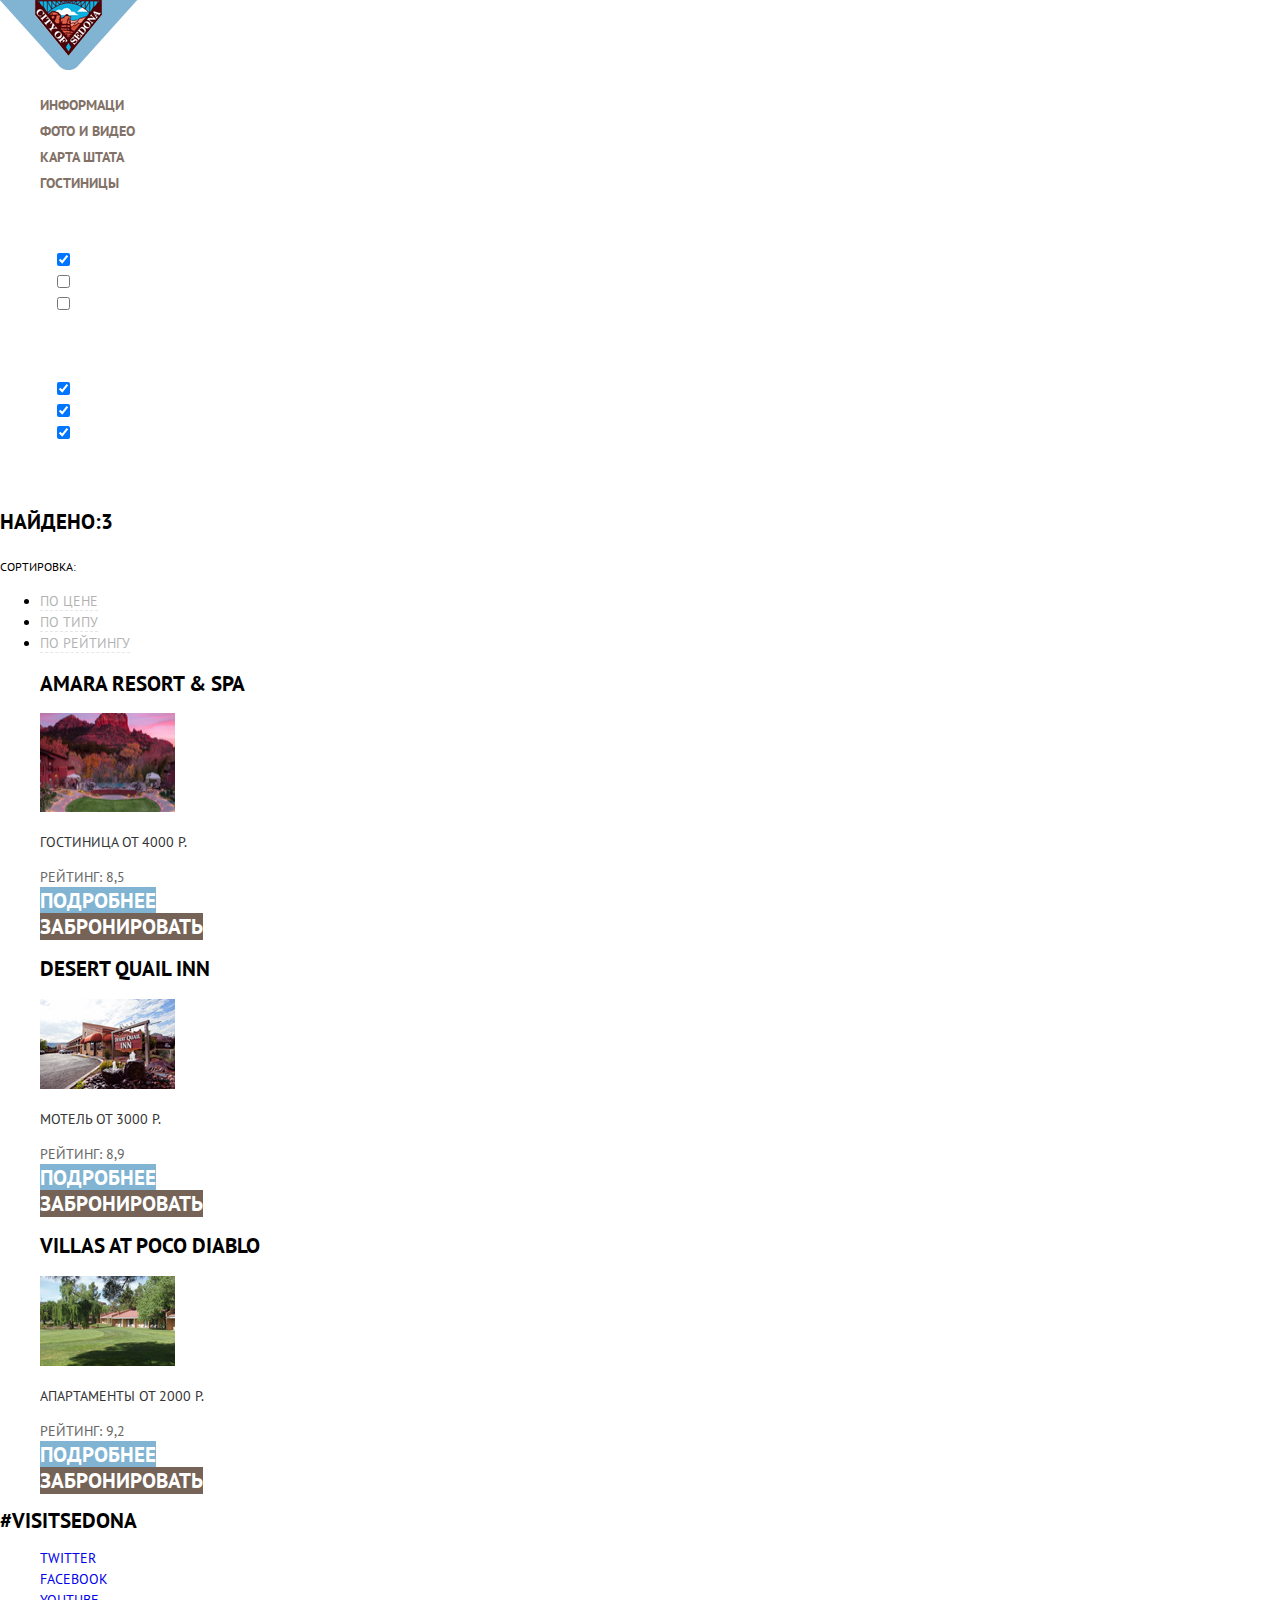
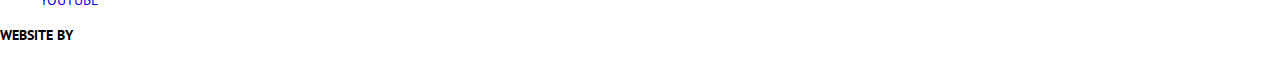
==== catalog.html @ 73aced0e "повторная проверка" ====
<!DOCTYPE html>
<html lang="ru">
  <head>
    <meta charset="utf-8">
    <title>HTML Academy: Седона</title>
    <link href="https://fonts.googleapis.com/css?family=PT+Sans:400,700&amp;subset=cyrillic" rel="stylesheet">
    <link rel="stylesheet" type="text/css" href="normalize.css">
    <link href="css/style.css" rel="stylesheet">
  </head>
  <body class="inner-page">
    <header>
      <nav class="main-navigation">
        <a class="main-header-logo" href="index.html">
        <img src="img/main-header138x70.png" width="138" height="70" alt="Логотип Седона">   
        </a>  
        <ul class="site-navigation">
          <li class="site-navigation-current"><a href="#">Информаци</a></li>
          <li><a href="#">Фото и видео</a></li>
          <li><a href="#">Карта штата</a></li>
          <li><a href="#">Гостиницы</a></li>
        </ul>
      </nav>
    </header>
    <main>
      <section class="filters">
        <h2 class="visually-hidden">Фильтр жилья</h2>
        <form class="filter" method="get" action="https://echo.htmlacademy.ru">
          <fieldset class="infrastructure">
            <legend>
              Инфаструктура:
            </legend>
            <ul class="infrastructure-filter">
              <li>
                <input class="infrastructure-item" type="checkbox" name="pool" id="poolid" checked>
                <label class="infrastructure-description" for="poolid">
                Бассейн
                </label>
              </li>
              <li>
                <input class="infrastructure-item" type="checkbox" name="parking-place" id="parking-placeid">
                <label class="infrastructure-description" for="parking-placeid">
                Парковка
                </label>
              </li>
              <li>
                <input class="infrastructure-item" type="checkbox" name="wi-fi" id="wi-fiid" >
                <label class="infrastructure-description" for="wi-fiid">
                Wi-Fi
                </label>
              </li>
            </ul>
          </fieldset>
          <fieldset class="type-of-housing">
            <legend>
              Тип Жилья:
            </legend>
            <ul class="housing-filter">
              <li>
                <input class="type-of-housing-item" type="checkbox" name="hotel" id="hotelid" checked>
                <label class="type-of-housing-description" for="hotelid">
                Гостиница
                </label>  
              </li>
              <li> 
                <input class="type-of-housing-item" type="checkbox" name="motel" id="motelid" checked>
                <label class="type-of-housing-description" for="motelid">
                Мотель
                </label>  
              </li>
              <li> 
                <input class="type-of-housing-item" type="checkbox" name="apartments" id="apartmentsid" checked>
                <label class="type-of-housing-description" for="apartmentsid">
                Апартаменты
                </label>  
              </li>
            </ul>
          </fieldset>
          <button class="result" type="submit">
          Показать
          </button>
        </form>
      </section>
      <p class="done">Найдено:3</p>
      <div id="catalog-sorter" class="sort">
        <span class="sorter">Сортировка:</span>
        <ul class="sorting">
          <li class="sort-item">
            <a href="#">По цене</a>
          </li>
          <li class="sort-item">
            <a href="#">По типу</a>
          </li>
          <li class="sort-item">
            <a href="#">По рейтингу</a>
          </li>
        </ul>
        <span class="visually-hidden"> стрелочка вниз</span>
        <span class="visually-hidden"> стрелочка вверх </span>
      </div>
      <section>
        <h2 class="visually-hidden">Жильё</h2>
        <ul class="catalog-list">
          <li class="catalog-item">
            <h3>
              <a href="catalog-item.html">Amara resort & spa</a>
            </h3>
            <p>
              <a href="catalog-item.html">
              <img src="img/amara135x90.jpg" width="135" height="99" alt="Amara resort & spa">
              </a>
            </p>
            <p>
              <span class="item-description">Гостиница</span> 
              <span class="item-description">от 4000 р.</span>
            </p>
            <span class="visually-hidden">
            4 звезды
            </span>
            <span class="rating">
            Рейтинг: 8,5
            </span>
            <div class="more-information"><a class="button" href="#">Подробнее</a></div>
            <div class="rent-button"><a class="rent" href="#">Забронировать</a></div>
          </li>
          <li class="catalog-item">
            <h3>
              <a href="catalog-item.html">Desert quail inn</a>
            </h3>
            <p>
              <a href="catalog-item.html">
              <img src="img/desert135x90.jpg" width="135" height="90" alt="Desert quail inn">
              </a>
            </p>
            <p>
              <span class="item-description">Мотель</span> 
              <span class="item-description">от 3000 р.</span>
            </p>
            <span class="visually-hidden">
            3 звезды
            </span>
            <span class="rating">
            Рейтинг: 8,9
            </span>
            <div class="more-information"><a class="button" href="#">Подробнее</a></div>
            <div class="rent-button"><a class="rent" href="#">Забронировать</a></div>
          </li>
          <li class="catalog-item">
            <h3>
              <a href="catalog-item.html">Villas at poco diablo</a>
            </h3>
            <p>
              <a href="catalog-item.html">
              <img src="img/villas135x90.jpg" width="135" height="90" alt="Villas at poco diablo">
              </a>
            </p>
            <p>
              <span class="item-description">Апартаменты</span> 
              <span class="item-description">от 2000 р.</span>
            </p>
            <span class="visually-hidden">
            2 звезды
            </span>
            <span class="rating">
            Рейтинг: 9,2
            </span>
            <div class="more-information"><a class="button" href="#">Подробнее</a></div>
            <div class="rent-button"><a class="rent" href="#">Забронировать</a></div>
          </li>
        </ul>
      </section>
    </main>
    <footer class="main-footer">
      <span>#VISITSEDONA</span>
      <div>
        <ul class="social-button-list">
          <li><a class="social-button" href="#">
            twitter
            </a>
          </li>
          <li><a class="social-button" href="#">
            facebook
            </a>
          </li>
          <li><a class="social-button" href="#">
            youtube
            </a>
          </li>
        </ul>
      </div>
      <p class="footer-copyright">
        <b>Website by</b> 
        <a class="button" href="https://htmlacademy.ru">HTML Academy</a>
      </p>
    </footer>
  </body>
</html>
---- css/style.css ----
/*общие стили*/
 body{
     margin: 0;
     padding: 0;
     font-family: "PT Sans", Arial, sans-serif;
     font-size: 14px;
     line-height: 21px;
     font-weight: 500;
     color: #000000;
     text-transform: uppercase;
     background-color: #ffffff;
}
 a {
     text-decoration: none;
}
 @font-face {
     font-family: "PTSansRegular";
     src: url("../fonts/PTSansRegular/PTSansRegular.eot");
     src: url("../fonts/PTSansRegular/PTSansRegular.eot?#iefix")format("embedded-opentype"), url("../fonts/PTSansRegular/PTSansRegular.woff") format("woff"), url("../fonts/PTSansRegular/PTSansRegular.ttf") format("truetype");
     font-style: normal;
     font-weight: normal;
}
 @font-face {
     font-family: "PTSansItalic";
     src: url("../fonts/PTSansItalic/PTSansItalic.eot");
     src: url("../fonts/PTSansItalic/PTSansItalic.eot?#iefix")format("embedded-opentype"), url("../fonts/PTSansItalic/PTSansItalic.woff") format("woff"), url("../fonts/PTSansItalic/PTSansItalic.ttf") format("truetype");
     font-style: normal;
     font-weight: normal;
}
 @font-face {
     font-family: "PTSansBold";
     src: url("../fonts/PTSansBold/PTSansBold.eot");
     src: url("../fonts/PTSansBold/PTSansBold.eot?#iefix")format("embedded-opentype"), url("../fonts/PTSansBold/PTSansBold.woff") format("woff"), url("../fonts/PTSansBold/PTSansBold.ttf") format("truetype");
     font-style: normal;
     font-weight: normal;
}
 .visually-hidden {
     position: absolute;
     clip: rect(0 0 0 0);
     width: 1px;
     height: 1px;
     margin: -1px;
}
/*навигация на главной странице*/
 .main-navigation{
     color: #000000;
     background-color: #ffffff;
     line-height: 26px;
     font-weight: 700;
}
 .site-navigation{
     list-style: none;
}
 .site-navigation a:link{
     color: #827167;
}
 .site-navigation a{
     color: #000000;
}
 .site-navigation a:hover{
     color: #81b3d2;
}
 .site-navigation a:active{
     color: #000000;
     opacity: 0.3;
}
/*картинка на главноей странице после заголовка*/
 header{
     background-image: url(../img/header1200x568.jpg);
     background-size: 100%;
}
/*Спиксок преимуществ*/
 .sedona-features, .features-list{
     list-style: none;
     text-align: center;
}
 .sedona-description{
     font-weight: 700;
     text-align: center;
     font-size: 21px;
     line-height: 26px;
}
 .table-name{
     font-size: 14px;
     line-height: 26px;
     color: #333333;
     text-align: center;
}
 .first-features, .second-features{
     background-color: #81b3d2;
     color: #ffffff;
}
 .first-features span, .second-features span{
     color: #fff;
}
 .sedona-features h3{
     font-size: 21px;
     line-height: 21px;
}
 .features-list{
     background-color: #ffffff;
}
 .features-item p{
     color: #333333;
     font-size: 14px;
     font-weight: 21px;
}
 .features-item h3{
     color: #000000;
     font-size: 21px;
}
 .features{
     background-color: #eeeeee;
}
 .features p, span{
     color: #333333;
}
/*карта*/
 .map-title{
     font-size: 30px;
     line-height: 36px;
     text-align: center;
}
 .map-description{
     line-height: 24px;
     font-size: 14px;
     color: #333333;
     text-align: center;
}
/*футер*/
 .main-footer span{
     font-size: 21px;
     line-height: 26px;
     font-weight: 700;
     text-align: left;
     color: #000000;
}
 .footer-copyright p{
     line-height: 26px;
     font-weight: 400;
}
/*форма*/
 .searching-form input{
     font: inherit;
     background-color: #f2f2f2;
     border: 0px;
     line-height: 26px;
     font-size: 14px;
     font-weight: bold;
}
 .searching-form label{
     line-height: 26px;
     font-size: 14px;
     font-weight: bold;
}
 .search-hotel{
     font-size:21px;
     line-height: 26px;
     font-weight: bold;
     color: #ffffff;
     text-align: center;
     background-color: #766357;
     border:0px;
     width: 568px;
     height: 86px;
     padding-bottom:33px;
     text-transform: uppercase;
}
 .form-frame {
     border: 0;
     width: 566px;
     height: 481px;
     background-color: #ffffff;
     padding:0;
}
 .form-submit{
     width: 458px;
     height:58px;
     background-color: #81b3d2;
     border: 0px;
     font-size: 21px;
     font-weight: bold;
     color:#ffffff;
     text-transform: uppercase;
}
 .comming{
     background-color: #093b5b;
}
 .number-of-adult{
     background-color: #5b095a;
}
 .number-of-children{
     background-color: #81b3d2;
}
/*страница каталога*/
 .inner-page {
     color: #000000;
     background-color: #ffffff;
     font-size: 14px;
     line-height: 21px;
}
 .filter fieldset {
     border: none;
}
 .infrastructure-filter{
     list-style: none;
}
 .housing-filter{
     list-style: none;
}
 .filter legend {
     color: #ffffff;
     font-size: 16px;
     line-height: 21px;
     font-weight: bold;
}
 .filters{
     background-color: #4077a0;
     background: url(../img/background1200x217.jpg) no-repeat;
     background-size: 100%;
}
 .infrastructure-description, .type-of-housing-description{
     color: #ffffff;
     line-height: 21px;
}
 .button{
     color: #ffffff;
}
 .result{
     background-color: transparent;
     border: 1px solid #ffffff;
     color: #ffffff;
}
 .result:hover{
     background-color: #ffffff;
     color:#000000;
     border: 1px solid #ffffff;
}
/*результат*/
 .done {
     font-size: 21px;
     line-height: 26px;
     font-weight: 700;
     color: #000000;
}
 .sorter{
     font-size: 12px;
     line-height: 18px;
     color: #000000;
}
 .sorting .sort-item a{
     color: #000000;
     opacity: 0.3;
     border-bottom: 1px dashed rgba(0,0,0,0.3);
}
 .sorting .sort-item a:hover{
     color: #81b3d2;
     border-bottom: 1px dashed #81b3d2;
}
 .sorting .sort-item a:active{
     color: #000000;
     border-bottom:0;
}
/*каталог*/
 .catalog-item a{
     font-size: 21px;
     line-height: 26px;
     font-weight: 700;
     color: #000000;
}
 .catalog-item a:hover{
     color: #81b3d2;
}
 .catalog-item a:active{
     color: rgba(0,0,0,0.3);
}
 .catalog-list{
     list-style: none;
}
 .item-description{
     color: #333333;
     font-style: 14px;
     line-height: 21px;
}
 .rating {
     color: #666666;
     font-size: 14px;
     line-height: 21px;
     font-weight: 400;
}
/*подробнее*/
 .catalog-list .button{
     color: #ffffff;
     background-color: #81b3d2;
}
 .catalog-list .button:hover{
     color: #ffffff;
     background-color: #669ec0;
}
 .catalog-list .button:active{
     color: rgba(255,255,255,0.3);
     background-color:#5496bd;
     opacity: 0.3;
}
/*забронировать*/
 .catalog-list .rent{
     color: #ffffff;
     background-color: #766357;
}
 .catalog-list .rent:hover{
     color: #ffffff;
     background-color: #604e43;
}
 .catalog-list .rent:active{
     color: rgba(255,255,255,0.3);
     background-color: #503e33;
}
 .social-button-list{
     list-style: none;
}
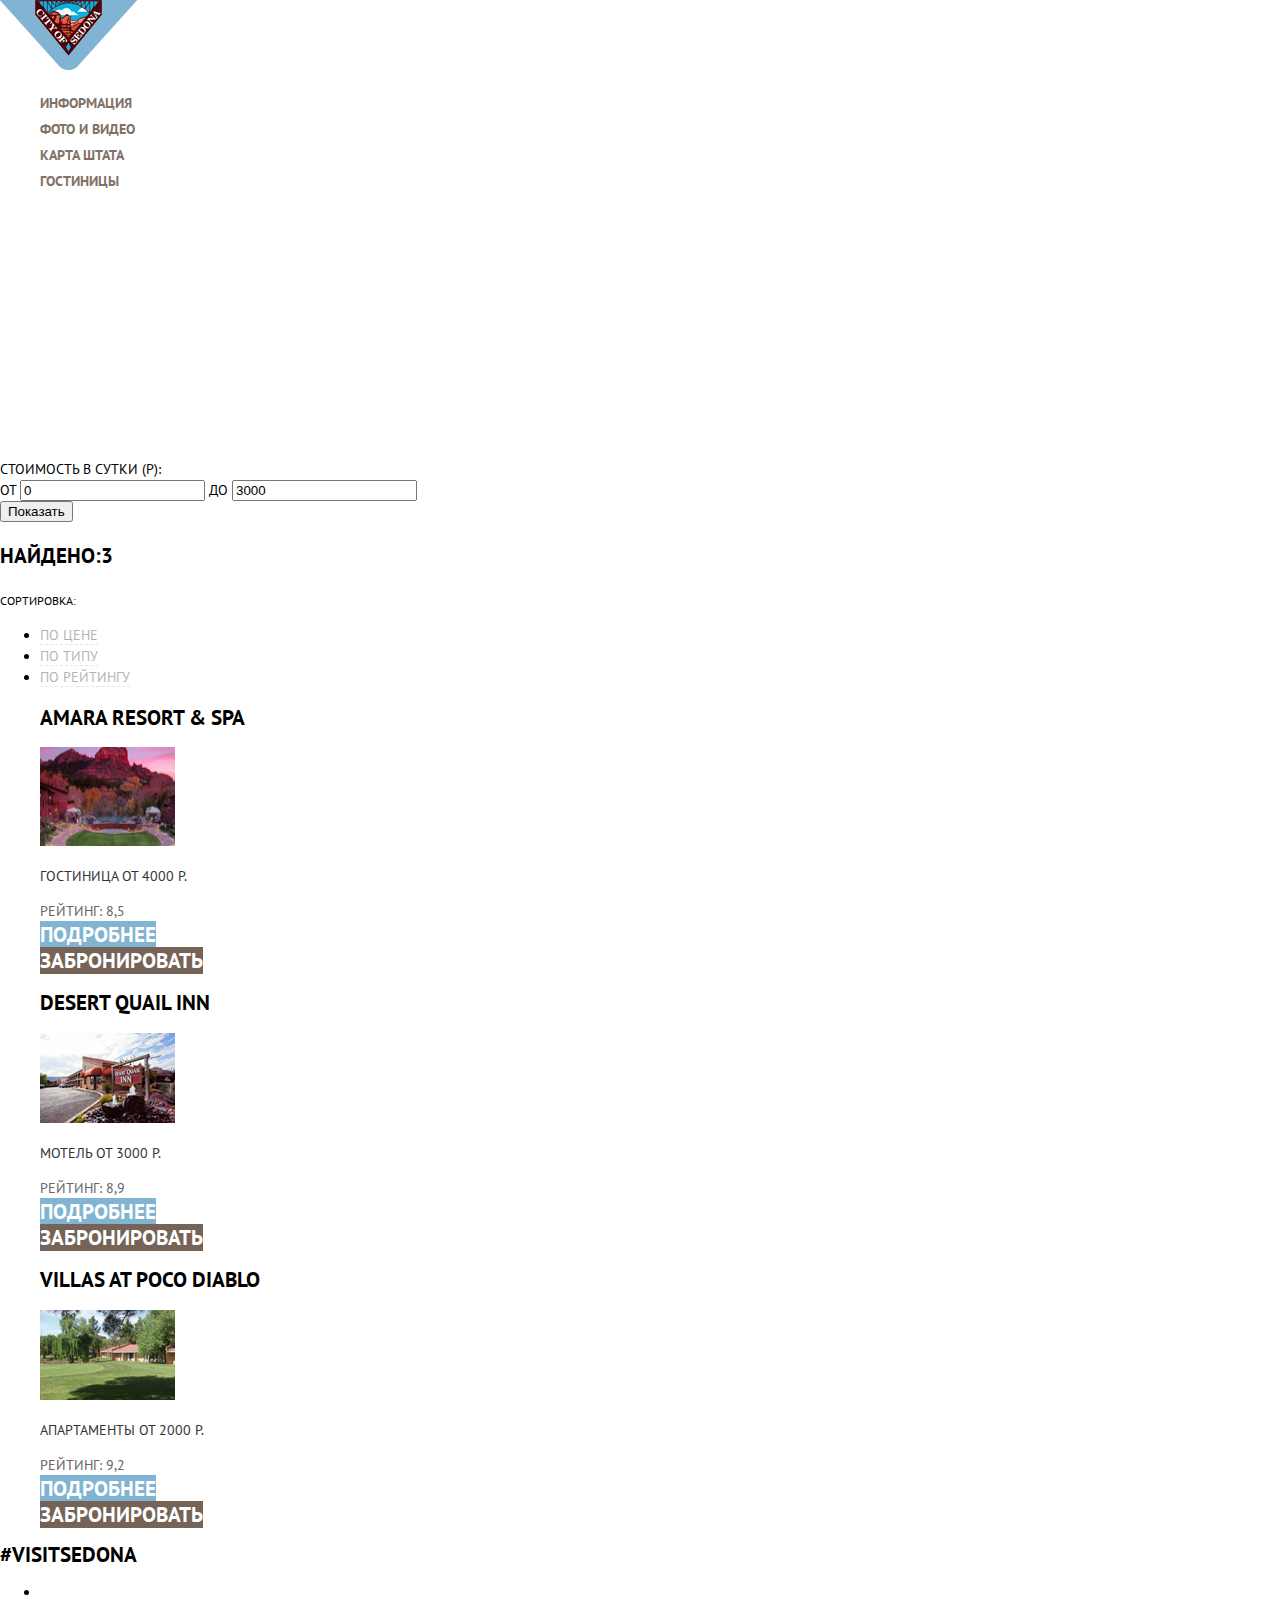
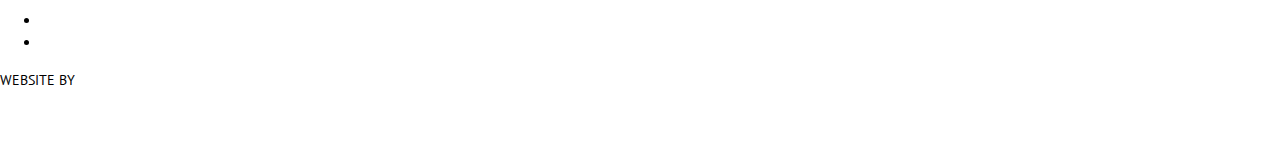
==== commit f2735980: "Стилизация главной страницы ( без формы, отступы исправлю позже)" ====
--- a/catalog.html
+++ b/catalog.html
@@ -9,79 +9,97 @@
   </head>
   <body class="inner-page">
     <header>
-      <nav class="main-navigation">
-        <a class="main-header-logo" href="index.html">
-        <img src="img/main-header138x70.png" width="138" height="70" alt="Логотип Седона">   
-        </a>  
+      <div class="main-navigation-wrapper">
+      <a class="main-logo" href="index.html">
+        <img src="img/main-header138x70.png" width="138" height="70" alt="Логотип Седона">
+        </a>
+      <nav class="main-navigation">  
         <ul class="site-navigation">
-          <li class="site-navigation-current"><a href="#">Информаци</a></li>
-          <li><a href="#">Фото и видео</a></li>
-          <li><a href="#">Карта штата</a></li>
-          <li><a href="#">Гостиницы</a></li>
+          <li class="item-info"><a href="#">Информация</a></li>
+          <li class="item-photo"><a href="#">Фото и видео</a></li>
+          <li class="item-map"><a href="#">Карта штата</a></li>
+          <li class="item-hotel"><a href="catalog.html">Гостиницы</a></li>
         </ul>
       </nav>
+      </div>
     </header>
     <main>
       <section class="filters">
         <h2 class="visually-hidden">Фильтр жилья</h2>
-        <form class="filter" method="get" action="https://echo.htmlacademy.ru">
+        <form class="filter" method="get" action="https://echo.htmlacademy.ru">  <div class="infrastructure-section">
           <fieldset class="infrastructure">
             <legend>
               Инфаструктура:
             </legend>
             <ul class="infrastructure-filter">
               <li>
-                <input class="infrastructure-item" type="checkbox" name="pool" id="poolid" checked>
+                <input class="visually-hidden " type="checkbox" name="pool" id="poolid" checked>
                 <label class="infrastructure-description" for="poolid">
                 Бассейн
                 </label>
               </li>
               <li>
-                <input class="infrastructure-item" type="checkbox" name="parking-place" id="parking-placeid">
+                <input class="visually-hidden " type="checkbox" name="parking-place" id="parking-placeid">
                 <label class="infrastructure-description" for="parking-placeid">
                 Парковка
                 </label>
               </li>
               <li>
-                <input class="infrastructure-item" type="checkbox" name="wi-fi" id="wi-fiid" >
+                <input class="visually-hidden " type="checkbox" name="wi-fi" id="wi-fiid" >
                 <label class="infrastructure-description" for="wi-fiid">
                 Wi-Fi
                 </label>
               </li>
             </ul>
           </fieldset>
+          </div>
+          <div class="house-filter">
           <fieldset class="type-of-housing">
             <legend>
               Тип Жилья:
             </legend>
             <ul class="housing-filter">
               <li>
-                <input class="type-of-housing-item" type="checkbox" name="hotel" id="hotelid" checked>
+                <input class="visually-hidden" type="checkbox" name="hotel" id="hotelid" checked>
                 <label class="type-of-housing-description" for="hotelid">
                 Гостиница
                 </label>  
               </li>
               <li> 
-                <input class="type-of-housing-item" type="checkbox" name="motel" id="motelid" checked>
+                <input class="visually-hidden" type="checkbox" name="motel" id="motelid" checked>
                 <label class="type-of-housing-description" for="motelid">
                 Мотель
                 </label>  
               </li>
               <li> 
-                <input class="type-of-housing-item" type="checkbox" name="apartments" id="apartmentsid" checked>
+                <input class="visually-hidden" type="checkbox" name="apartments" id="apartmentsid" checked>
                 <label class="type-of-housing-description" for="apartmentsid">
                 Апартаменты
                 </label>  
               </li>
             </ul>
           </fieldset>
-          <button class="result" type="submit">
-          Показать
-          </button>
+          </div>
+          <div class="filter-range">
+      <div class="filter-range-title">Стоимость в сутки (р):</div>
+      <div class="price-controls">
+        <label class="min-price">от <input type="text" name="min-price" value="0"></label>
+        <label class="max-price">до <input type="text" name="max-price" value="3000"></label>
+      </div>
+      <div class="range-controls">
+        <div class="scale">
+          <div class="bar"></div>
+        </div>
+        <div class="range-toggle range-toggle-min"></div>
+        <div class="range-toggle range-toggle-max"></div>
+      </div>
+      <button class="btn-transparent" type="submit">Показать</button>
+    </div>
         </form>
       </section>
+      <div class="sort-list">
       <p class="done">Найдено:3</p>
-      <div id="catalog-sorter" class="sort">
+      
         <span class="sorter">Сортировка:</span>
         <ul class="sorting">
           <li class="sort-item">
@@ -119,8 +137,10 @@
             <span class="rating">
             Рейтинг: 8,5
             </span>
-            <div class="more-information"><a class="button" href="#">Подробнее</a></div>
-            <div class="rent-button"><a class="rent" href="#">Забронировать</a></div>
+            <div class="more-information">
+              <a class="button" href="#">Подробнее</a></div>
+            <div class="rent-button">
+              <a class="rent" href="#">Забронировать</a></div>
           </li>
           <li class="catalog-item">
             <h3>
@@ -170,27 +190,45 @@
       </section>
     </main>
     <footer class="main-footer">
+       <div class="container-footer">
+      <div class="visit-span">
       <span>#VISITSEDONA</span>
-      <div>
-        <ul class="social-button-list">
+      </div>
+       
+      <div class="social-wrapper">
+       <div class="social-block">
+        <ul class="social">
+          <li><a class="social-button " href="#">
+            <span class="visually-hidden">twitter</span>
+            <svg xmlns="http://www.w3.org/2000/svg" xmlns:xlink="http://www.w3.org/1999/xlink" width="17" height="15" viewBox="0 0 17 15">
+              <path fill="#FFF" d="M10.95.144c1.685-.496 2.984.27 3.577 1.179.673-.231 1.331-.481 2.011-.708a2.345 2.345 0 0 1-.857 1.768c.685.17 1.304-.491 1.304-.491-.169 1-1.006 1.788-1.563 2.024-.231 6.75-3.175 11.217-10.077 11.082h-.446c-.41 0-4.164-.46-4.898-1.887 2.271.196 3.893-.422 4.693-1.177-.96-.3-2.679-.477-2.979-2.95.349.106.564.228 1.19.119C1.705 8.247.374 7.53.448 5.33c.285.328 1.067.536 1.34.472C1.085 5.561-.182 2.442.894.85c1.818 1.854 3.735 3.606 7.152 3.773C8.254 2.33 9.183.793 10.95.144z"/></svg>
+
+            </a>
+          </li>
           <li><a class="social-button" href="#">
-            twitter
+            <span class="visually-hidden">facebook</span>
+            <svg xmlns="http://www.w3.org/2000/svg" width="12" height="22" viewBox="0 0 12 22"><path fill="#FFF" d="M12 4V0H8a4 4 0 0 0-4 4v4H0v4h4v10h4V12h4V8H8V4h4z"/></svg>
             </a>
           </li>
           <li><a class="social-button" href="#">
-            facebook
+            <span class="visually-hidden">youtube</span>
+            <svg xmlns="http://www.w3.org/2000/svg" xmlns:xlink="http://www.w3.org/1999/xlink" width="20" height="16" viewBox="0 0 20 16"><path fill="#FFF" d="M17 0H3C1.35 0 0 1.35 0 3v10c0 1.65 1.35 3 3 3h14c1.65 0 3-1.35 3-3V3c0-1.65-1.35-3-3-3zM6.027 11.998V4.002L15.014 8l-8.987 3.998z"/></svg>
+
             </a>
           </li>
-          <li><a class="social-button" href="#">
-            youtube
-            </a>
-          </li>
-        </ul>
-      </div>
-      <p class="footer-copyright">
-        <b>Website by</b> 
-        <a class="button" href="https://htmlacademy.ru">HTML Academy</a>
-      </p>
+        </ul>
+      </div>
+     </div>
+
+
+      <div class="footer-copyright">
+        <p>Website by</p>
+        <a class="button" href="https://htmlacademy.ru">
+        <span class="visually-hidden">HTML Academy</span>
+      </a>
+
+      </div>
+    </div>
     </footer>
   </body>
 </html>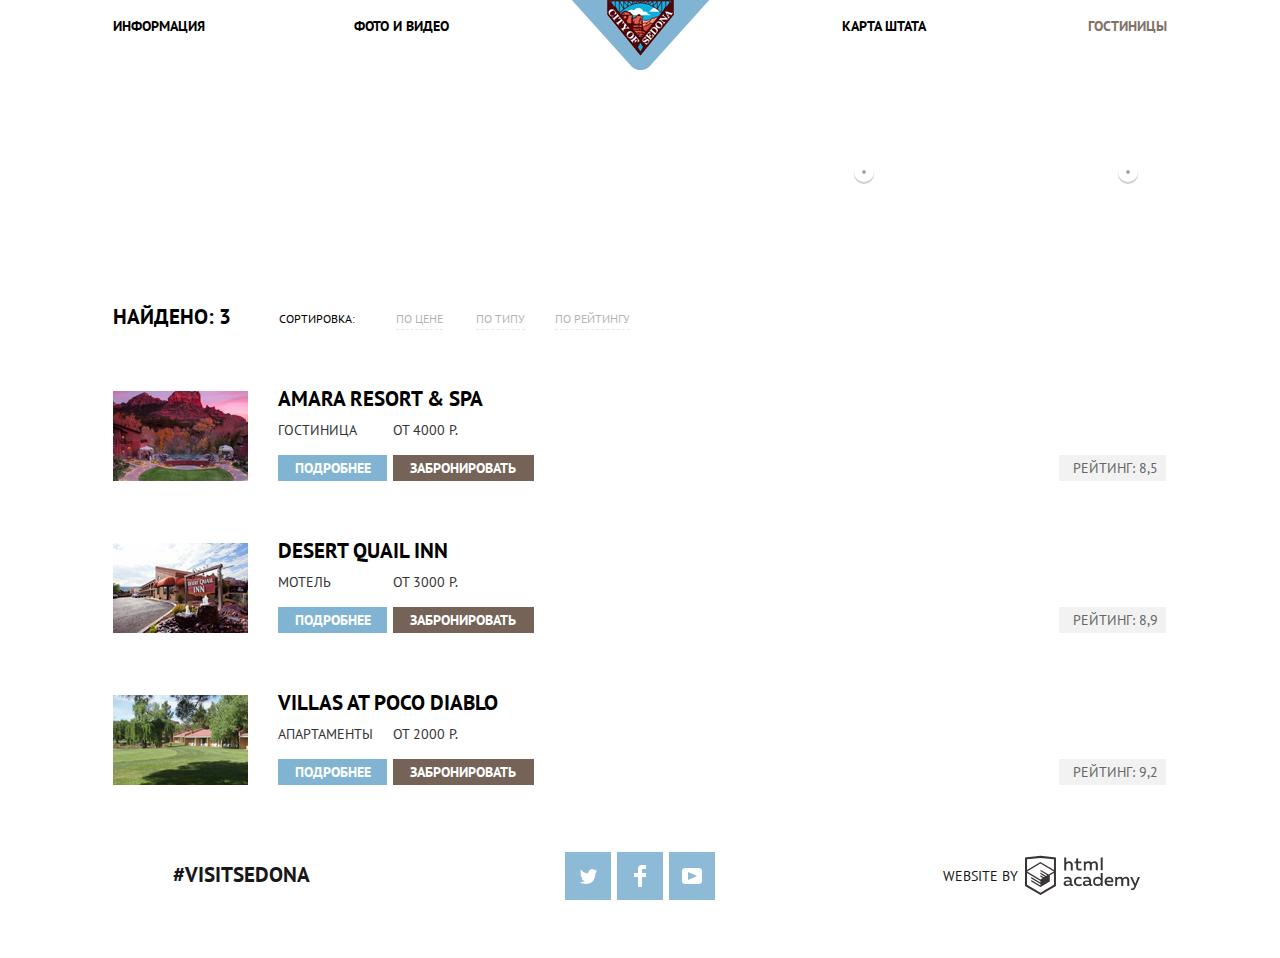
==== commit 38f7a27e: "переделала футер, доделала стилизацию галвной страницы и католога(без svg)" ====
--- a/catalog.html
+++ b/catalog.html
@@ -18,18 +18,22 @@
           <li class="item-info"><a href="#">Информация</a></li>
           <li class="item-photo"><a href="#">Фото и видео</a></li>
           <li class="item-map"><a href="#">Карта штата</a></li>
-          <li class="item-hotel"><a href="catalog.html">Гостиницы</a></li>
+          <li class="item-hotel link-active"><a href="catalog.html">Гостиницы</a></li>
         </ul>
       </nav>
       </div>
     </header>
-    <main>
+    <main >
       <section class="filters">
         <h2 class="visually-hidden">Фильтр жилья</h2>
-        <form class="filter" method="get" action="https://echo.htmlacademy.ru">  <div class="infrastructure-section">
+        <form class="filter" method="get" action="https://echo.htmlacademy.ru">  
+          
+
+
+          <div class="infrastructure-section">
           <fieldset class="infrastructure">
             <legend>
-              Инфаструктура:
+              ИНФРАСТРУКТУРА:
             </legend>
             <ul class="infrastructure-filter">
               <li>
@@ -53,6 +57,9 @@
             </ul>
           </fieldset>
           </div>
+          
+
+
           <div class="house-filter">
           <fieldset class="type-of-housing">
             <legend>
@@ -80,7 +87,10 @@
             </ul>
           </fieldset>
           </div>
-          <div class="filter-range">
+          
+
+
+      <div class="filter-range">
       <div class="filter-range-title">Стоимость в сутки (р):</div>
       <div class="price-controls">
         <label class="min-price">от <input type="text" name="min-price" value="0"></label>
@@ -96,13 +106,16 @@
       <button class="btn-transparent" type="submit">Показать</button>
     </div>
         </form>
+      
+
+
       </section>
       <div class="sort-list">
-      <p class="done">Найдено:3</p>
+      <p class="done">Найдено: 3</p>
       
         <span class="sorter">Сортировка:</span>
         <ul class="sorting">
-          <li class="sort-item">
+          <li class="sort-item link">
             <a href="#">По цене</a>
           </li>
           <li class="sort-item">
@@ -115,81 +128,97 @@
         <span class="visually-hidden"> стрелочка вниз</span>
         <span class="visually-hidden"> стрелочка вверх </span>
       </div>
-      <section>
+      
+
+      <section class="catalog-section">
         <h2 class="visually-hidden">Жильё</h2>
         <ul class="catalog-list">
+          
           <li class="catalog-item">
             <h3>
               <a href="catalog-item.html">Amara resort & spa</a>
             </h3>
-            <p>
+            <p class="amara">
               <a href="catalog-item.html">
-              <img src="img/amara135x90.jpg" width="135" height="99" alt="Amara resort & spa">
+              <img src="img/amara135x90.jpg" width="135" height="90" alt="Amara resort & spa">
               </a>
             </p>
             <p>
               <span class="item-description">Гостиница</span> 
-              <span class="item-description">от 4000 р.</span>
+              <span class="item-description-price">от 4000 р.</span>
             </p>
             <span class="visually-hidden">
             4 звезды
             </span>
-            <span class="rating">
-            Рейтинг: 8,5
-            </span>
+            <div class="info-span">
             <div class="more-information">
               <a class="button" href="#">Подробнее</a></div>
             <div class="rent-button">
-              <a class="rent" href="#">Забронировать</a></div>
-          </li>
+              <a class="rent" href="#">Забронировать</a>
+            </div>
+              <span class="rating">
+            Рейтинг: 8,5
+            </span>
+            </div>
+          </li>
+         
+
+
           <li class="catalog-item">
             <h3>
               <a href="catalog-item.html">Desert quail inn</a>
             </h3>
-            <p>
+           <p class="amara">
               <a href="catalog-item.html">
               <img src="img/desert135x90.jpg" width="135" height="90" alt="Desert quail inn">
               </a>
             </p>
-            <p>
+            <p class="desert">
               <span class="item-description">Мотель</span> 
-              <span class="item-description">от 3000 р.</span>
+              <span class="item-description-price">от 3000 р.</span>
             </p>
             <span class="visually-hidden">
             3 звезды
             </span>
+            <div class="info-span">
             <span class="rating">
             Рейтинг: 8,9
             </span>
             <div class="more-information"><a class="button" href="#">Подробнее</a></div>
             <div class="rent-button"><a class="rent" href="#">Забронировать</a></div>
-          </li>
+          </div>
+          </li>
+          
+
+
           <li class="catalog-item">
             <h3>
               <a href="catalog-item.html">Villas at poco diablo</a>
             </h3>
-            <p>
+            <p class="amara">
               <a href="catalog-item.html">
               <img src="img/villas135x90.jpg" width="135" height="90" alt="Villas at poco diablo">
               </a>
             </p>
             <p>
               <span class="item-description">Апартаменты</span> 
-              <span class="item-description">от 2000 р.</span>
+              <span class="item-description-price">от 2000 р.</span>
             </p>
             <span class="visually-hidden">
             2 звезды
             </span>
+            <div class="info-span">
             <span class="rating">
             Рейтинг: 9,2
             </span>
             <div class="more-information"><a class="button" href="#">Подробнее</a></div>
             <div class="rent-button"><a class="rent" href="#">Забронировать</a></div>
+          </div>
           </li>
         </ul>
       </section>
     </main>
-    <footer class="main-footer">
+       <footer class="catalog-footer">
        <div class="container-footer">
       <div class="visit-span">
       <span>#VISITSEDONA</span>
@@ -221,7 +250,7 @@
      </div>
 
 
-      <div class="footer-copyright">
+      <div class="footer-copyright-catalog">
         <p>Website by</p>
         <a class="button" href="https://htmlacademy.ru">
         <span class="visually-hidden">HTML Academy</span>
--- a/css/style.css
+++ b/css/style.css
@@ -2,37 +2,17 @@
  body{
      margin: 0;
      padding: 0;
-     font-family: "PT Sans", Arial, sans-serif;
+     font-family: "PT Sans", Arial, serif;
      font-size: 14px;
      line-height: 21px;
      font-weight: 500;
      color: #000000;
      text-transform: uppercase;
-     background-color: #ffffff;
+     background-color: #f2f2f2;
+
 }
  a {
      text-decoration: none;
-}
- @font-face {
-     font-family: "PTSansRegular";
-     src: url("../fonts/PTSansRegular/PTSansRegular.eot");
-     src: url("../fonts/PTSansRegular/PTSansRegular.eot?#iefix")format("embedded-opentype"), url("../fonts/PTSansRegular/PTSansRegular.woff") format("woff"), url("../fonts/PTSansRegular/PTSansRegular.ttf") format("truetype");
-     font-style: normal;
-     font-weight: normal;
-}
- @font-face {
-     font-family: "PTSansItalic";
-     src: url("../fonts/PTSansItalic/PTSansItalic.eot");
-     src: url("../fonts/PTSansItalic/PTSansItalic.eot?#iefix")format("embedded-opentype"), url("../fonts/PTSansItalic/PTSansItalic.woff") format("woff"), url("../fonts/PTSansItalic/PTSansItalic.ttf") format("truetype");
-     font-style: normal;
-     font-weight: normal;
-}
- @font-face {
-     font-family: "PTSansBold";
-     src: url("../fonts/PTSansBold/PTSansBold.eot");
-     src: url("../fonts/PTSansBold/PTSansBold.eot?#iefix")format("embedded-opentype"), url("../fonts/PTSansBold/PTSansBold.woff") format("woff"), url("../fonts/PTSansBold/PTSansBold.ttf") format("truetype");
-     font-style: normal;
-     font-weight: normal;
 }
  .visually-hidden {
      position: absolute;
@@ -42,17 +22,83 @@
      margin: -1px;
 }
 /*навигация на главной странице*/
+ .main-navigation-wrapper{
+     width: 100%;
+     background-color: #f2f2f2;
+     display: -webkit-box;
+     display: -ms-flexbox;
+     display: flex;
+     -webkit-box-pack: center;
+     -ms-flex-pack: center;
+     justify-content: center;   
+ }
  .main-navigation{
      color: #000000;
      background-color: #ffffff;
      line-height: 26px;
      font-weight: 700;
+     font-size: 14px;
+     width: 1200px;
+     display: -webkit-box;
+     display: -ms-flexbox;
+     display: flex;
+     -webkit-box-orient: vertical;
+     -webkit-box-direction: normal;
+     -ms-flex-direction: column;
+     flex-direction: column;
+     -webkit-box-pack: center;
+     -ms-flex-pack: center;
+     justify-content: center;
+     padding-bottom: 17px;
+     padding-top: 13px;
+}
+.main-logo{
+     height: 70px;
+     width: 137px;
+     display: block;
+     position: absolute;
+    
+}
+@media screen and (-ms-high-contrast: active), (-ms-high-contrast: none) {
+ .main-logo { margin-left:528px;}
 }
  .site-navigation{
+     width: 1200px;
      list-style: none;
-}
- .site-navigation a:link{
-     color: #827167;
+     padding: 0px;
+     margin:0;
+     width: auto;
+     display: -webkit-box;
+     display: -ms-flexbox;
+     display: flex;
+     -ms-flex-pack: distribute;
+         justify-content: space-around;
+}
+
+.item-info,
+.item-photo {
+     text-align: left; 
+}
+.item-map,
+.item-hotel{
+     text-align: right;
+}
+.main-navigation li{
+     width: 300px;
+     -webkit-box-sizing: border-box;
+             box-sizing: border-box;
+}
+.item-info{
+     padding-left: 73px;
+}
+.item-hotel{
+     padding-right: 73px;
+}
+.item-photo{
+     padding-left:14px;
+}
+.item-map{
+     padding-right: 14px;
 }
  .site-navigation a{
      color: #000000;
@@ -64,82 +110,244 @@
      color: #000000;
      opacity: 0.3;
 }
+ .link-active a{
+     color: #827167;
+     opacity: 1;
+}
 /*картинка на главноей странице после заголовка*/
- header{
-     background-image: url(../img/header1200x568.jpg);
-     background-size: 100%;
+.container{
+     width: 1200px;
+     margin: 0 auto;
+     background-color: #fff;
+}
+.features-main{
+     width: 1200px;
+     margin: 0 auto;
+}
+.features-photo{
+
+     background-image: url(../img/photoheader1200x773.jpg);
+     background-size: cover;
+     width: 1200px;
+     height: 508px;
+     display: block;
+     margin: 0 auto;
+     /*margin-bottom: 61px;*/
+
+}
+.features-photo img{
+     margin: 0 auto;
+     border: 1px solid transparent;
+     margin-top: 75px;
+     margin-left: 370px;
 }
 /*Спиксок преимуществ*/
  .sedona-features, .features-list{
      list-style: none;
      text-align: center;
+     margin:0;
+     padding:0;    
+}
+.sedona-features{
+    display: -webkit-box;
+    display: -ms-flexbox;
+    display: flex;
+    -webkit-box-orient: vertical;
+    -webkit-box-direction: normal;
+    -ms-flex-direction: inline-block;
+    flex-direction: inline-block;
+    -ms-flex-wrap: wrap;
+    flex-wrap: wrap;
+
 }
  .sedona-description{
+     padding-top: 61px;
      font-weight: 700;
      text-align: center;
      font-size: 21px;
      line-height: 26px;
+     margin-bottom: 27px;
+     margin-top: -2px;
 }
  .table-name{
      font-size: 14px;
      line-height: 26px;
      color: #333333;
      text-align: center;
+     margin-bottom: 52px;
+}
+ .features-list{/*70 95 161*/
+     background-color: #ffffff;
+     width: 1200px;
+     font-size:14px;
+     line-height:21px;
+     display: -webkit-box;
+     display: -ms-flexbox;
+     display: flex;
+     -webkit-box-pack: justify;
+         -ms-flex-pack: justify;
+             justify-content: space-between;
+     padding-top:160px;
+}
+.features-item-first{
+     width: 400px;
+}
+.features-item-first svg{
+    position: absolute;
+    top:1096px;
+    left: 198px;
+    background-repeat: no-repeat;
+}
+.features-item-second svg{
+    position: absolute;
+    top:1097px;
+    left: 595px;
+    background-repeat: no-repeat;
+}
+.features-item svg{
+    position: absolute;
+    top:1092px;
+    right:202px;
+    background-repeat: no-repeat;
+}
+.features-item-second{
+     width: 400px;
+}
+.features-item{
+     width: 400px;
+}
+ .features-list p{
+     color: #333333;
+     font-size: 14px;
+     line-height: 21px;
+     margin-bottom: 83px;
+}
+ .features-item h3,
+ .features-item-first h3,
+ .features-item-second h3{
+     color: #000000;
+     font-size: 21px;
 }
  .first-features, .second-features{
      background-color: #81b3d2;
+     width: 1200px;
      color: #ffffff;
+     display: -webkit-box;
+     display: -ms-flexbox;
+     display: flex;
+     -ms-flex-wrap: wrap;
+         flex-wrap: wrap;
+
+}
+.second-features-photo{
+     background-image: url(../img/thesecondreasontown800x256.jpg);
+     background-size: cover;
+     width: 800px;
+     height: 256px;
+     display: block;
+     margin: 0 auto;
 }
  .first-features span, .second-features span{
      color: #fff;
+     display: block;
+     margin-top: 25px;
+     margin-bottom: 21px;
+}
+.features-list p{
+     margin-top: 25px;
+
+}
+.first-features-block{
+     margin-top: 47px;
+     width: 400px;
+}
+.first-features-photo{
+     background-color: #e3dadb;
+     background: url(../img/thefirstreasontown800x256.jpg);
+     background-repeat: no-repeat;
+     background-size: cover;
+     height: 256px;
+     width: 800px; 
+}
+.second-features-block{
+     width: 400px;
+     -webkit-box-align: center;
+         -ms-flex-align: center;
+             align-items: center;
+     padding-top: 45px;
+}
+.second-features img{
+     background-color: #e3dadb;
+     height: 256px;
+     width: 800px; 
 }
  .sedona-features h3{
      font-size: 21px;
      line-height: 21px;
-}
- .features-list{
-     background-color: #ffffff;
-}
- .features-item p{
-     color: #333333;
-     font-size: 14px;
-     font-weight: 21px;
-}
- .features-item h3{
-     color: #000000;
-     font-size: 21px;
+     padding:0;
+     margin: 0;
+     margin-bottom: 22px;
 }
  .features{
      background-color: #eeeeee;
+     width: 400px;
 }
  .features p, span{
      color: #333333;
 }
+.features h3{
+     padding-top: 47px;
+     padding-bottom: 24px;
+     margin:0;
+     padding-left: 119px;
+     padding-right: 120px;
+}
+
+.tourists h3{
+     padding-left: 140px;
+     padding-right: 140px;   
+}
+.features p{
+     margin:0;
+     padding-top: 22px;
+     padding-left:60px;
+     padding-right:60px;
+     padding-bottom: 60px;
+
+}
 /*карта*/
- .map-title{
+.map-title{
      font-size: 30px;
      line-height: 36px;
      text-align: center;
-}
- .map-description{
+     margin: 0;
+     margin-top:51px;
+}
+.map-description{
      line-height: 24px;
      font-size: 14px;
      color: #333333;
      text-align: center;
-}
-/*футер*/
- .main-footer span{
-     font-size: 21px;
-     line-height: 26px;
-     font-weight: 700;
-     text-align: left;
-     color: #000000;
-}
- .footer-copyright p{
-     line-height: 26px;
-     font-weight: 400;
-}
+     margin-bottom: 133px;
+     margin-top: 23px;
+     outline: 1px solid #000;
+}
+.modal-map img{
+
+     display: block;
+     margin:0 auto;
+     height: 594px;
+}
+
 /*форма*/
+.form-block{
+     background-color: #000;
+     display: -webkit-box;
+     display: -ms-flexbox;
+     display: flex;
+  -ms-flex-wrap: wrap;
+      flex-wrap: wrap;
+}
  .searching-form input{
      font: inherit;
      background-color: #f2f2f2;
@@ -147,6 +355,7 @@
      line-height: 26px;
      font-size: 14px;
      font-weight: bold;
+
 }
  .searching-form label{
      line-height: 26px;
@@ -171,7 +380,6 @@
      width: 566px;
      height: 481px;
      background-color: #ffffff;
-     padding:0;
 }
  .form-submit{
      width: 458px;
@@ -182,15 +390,28 @@
      font-weight: bold;
      color:#ffffff;
      text-transform: uppercase;
+
+
 }
  .comming{
      background-color: #093b5b;
+     width: 568px;
+
+}
+.comming input{
+     
+}
+ .comming-out{
+     background-color: #093b;
+     width: 568px;
 }
  .number-of-adult{
      background-color: #5b095a;
+     width: 284px;
 }
  .number-of-children{
      background-color: #81b3d2;
+     width: 284px;
 }
 /*страница каталога*/
  .inner-page {
@@ -198,33 +419,218 @@
      background-color: #ffffff;
      font-size: 14px;
      line-height: 21px;
+     width: 1200px;
+     margin: 0 auto;
+}
+.catalog-container{
+     width: 1056px;
+     margin: 0 auto;
+}
+.filter{
+     display: -webkit-box;
+     display: -ms-flexbox;
+     display: flex;
 }
  .filter fieldset {
      border: none;
-}
- .infrastructure-filter{
+     margin: 0;
+     padding:0;
+}
+/*двойной ползунок*/
+.filter-range {
+  width: 330px;
+  color: #ffffff;
+  text-transform: uppercase;
+  padding-top: 25px;
+}
+
+.filter-range-title {
+  margin-bottom: 9px;
+
+  font-weight: 600;
+  font-size: 16px;
+  line-height: 21px;
+}
+
+.price-controls {
+  position: relative;
+  
+  height: 36px;
+  margin-bottom: 20px;
+
+  font-size: 0;
+
+  border: 2px solid #ffffff;
+  border-radius: 2px;
+}
+
+.price-controls::after {
+  content: "";
+  position: absolute;
+  top: 50%;
+  left: 50%;
+
+  width: 2px;
+  height: 22px;
+
+  background: #ffffff;
+  -webkit-transform: translate(-50%, -50%);
+      -ms-transform: translate(-50%, -50%);
+          transform: translate(-50%, -50%);
+}
+
+.price-controls label {
+  display: inline-block;
+
+  font-size: 14px;
+  line-height: 38px;
+  vertical-align: top;
+
+  cursor: pointer;
+}
+
+.price-controls .min-price,
+.price-controls .max-price {
+  width: 90px;
+  padding-left: 65px;
+}
+
+.price-controls input {
+  width: 50px;
+  margin: 0;
+
+  color: inherit;
+  font: inherit;
+
+  background: none;
+  border: none;
+}
+
+.range-controls {
+  position: relative;
+
+  margin-bottom: 32px;
+}
+
+.range-controls .scale {
+  height: 2px;
+
+  background: rgba(255, 255, 255, 0.3);
+}
+
+.range-controls .bar {
+  width: 80%;
+  height: 2px;
+
+  background: #ffffff;
+}
+
+.range-toggle {
+  position: absolute;
+  top: -9px;
+
+  width: 4px;
+  height: 4px;
+
+  background: #ababab;
+  border: 8px solid #ffffff;
+  border-radius: 50%;
+  -webkit-box-shadow: 0 2px 1px 0 rgba(0, 1, 1, 0.2);
+          box-shadow: 0 2px 1px 0 rgba(0, 1, 1, 0.2);
+  cursor: pointer;
+}
+
+.range-toggle:hover {
+  background: #1c4f80;
+}
+
+.range-toggle-min {
+  left: 0;
+}
+
+.range-toggle-max {
+  left: 80%;
+}
+
+.btn-transparent {
+  display: block;
+  margin: 0 auto;
+  padding: 6px 35px;
+
+  font-size: 14px;
+  line-height: 20px;
+  color: #ffffff;
+  text-transform: uppercase;
+
+  background: transparent;
+  border: 2px solid #ffffff;
+  border-radius: 2px;
+  cursor: pointer;
+}
+
+.btn-transparent:hover {
+  color: #000000;
+
+  background: #ffffff;
+}
+/*фильтры на странице каталога*/
+ .infrastructure-description, .type-of-housing-description{
+     color: #ffffff;
+     line-height: 21px;
+}
+ .infrastructure-filter{ /*фильтр инфраструктуры*/
      list-style: none;
-}
- .housing-filter{
+     padding:0;
+     margin:0;
+     padding-bottom: 8px;
+     padding-left: 39px;
+}
+.infrastructure-filter li{
+     margin-bottom: 25px;
+}
+
+.infrastructure-section{ 
+     padding-top:27px;
+     padding-left:73px;
+}
+.house-filter{
+    padding-left:116px;
+    padding-top:27px;
+    margin-right: 346px;
+
+}
+ .housing-filter{         /*фильтр типа жилья*/
      list-style: none;
+     padding:0;
+     margin:0;
+     padding-left: 43px;
+}
+.housing-filter li{
+     margin-bottom: 25px;
 }
  .filter legend {
      color: #ffffff;
      font-size: 16px;
      line-height: 21px;
      font-weight: bold;
+     font-size: 16px;
+     line-height: 21px;
+     padding-bottom: 25px;
 }
  .filters{
      background-color: #4077a0;
      background: url(../img/background1200x217.jpg) no-repeat;
      background-size: 100%;
-}
- .infrastructure-description, .type-of-housing-description{
-     color: #ffffff;
-     line-height: 21px;
-}
+     display: -webkit-box;
+     display: -ms-flexbox;
+     display: flex;
+     -ms-flex-wrap: wrap;
+         flex-wrap: wrap;
+}
+
  .button{
      color: #ffffff;
+     padding:4px 16px 4px 17px;
 }
  .result{
      background-color: transparent;
@@ -237,21 +643,68 @@
      border: 1px solid #ffffff;
 }
 /*результат*/
+ .sort-list{
+     display: -webkit-box;
+     display: -ms-flexbox;
+     display: flex;
+     -webkit-box-pack: start;
+         -ms-flex-pack: start;
+             justify-content: flex-start;
+     -ms-flex-wrap: wrap;
+         flex-wrap: wrap;
+     padding-top: 35px;
+     padding-bottom: 29px;
+
+ }
  .done {
      font-size: 21px;
      line-height: 26px;
      font-weight: 700;
      color: #000000;
+     display: block;
+     margin:0;
+     margin-left: 73px;
+     margin-top: -6px;
 }
  .sorter{
      font-size: 12px;
      line-height: 18px;
      color: #000000;
+     display: block;
+     margin-left: 46px;
+     padding-left: 2px;
+}
+.sorting{
+     font-size: 12px;
+     line-height: 18px;
+     display: -webkit-box;
+     display: -ms-flexbox;
+     display: flex;
+     margin:0;
+     padding: 0;
+     list-style: none;
+     margin-left: 39px;
+     width: 239px;
+}
+.sort-item{
+     width: 239px;
+     display: -webkit-box;
+     display: -ms-flexbox;
+     display: flex;
+     -webkit-box-pack: justify;
+         -ms-flex-pack: justify;
+             justify-content: space-between;
+     padding-left: 2px;
 }
  .sorting .sort-item a{
      color: #000000;
      opacity: 0.3;
      border-bottom: 1px dashed rgba(0,0,0,0.3);
+}
+.link a{
+     color: #81b3d2;
+     border-bottom:0;
+     opacity: 1;
 }
  .sorting .sort-item a:hover{
      color: #81b3d2;
@@ -260,14 +713,50 @@
  .sorting .sort-item a:active{
      color: #000000;
      border-bottom:0;
+     opacity: 1;
 }
 /*каталог*/
+.catalog-section{
+     display: -webkit-box;
+     display: -ms-flexbox;
+     display: flex;
+     width: 1056px;
+     margin: 0 auto;
+}
+.catalog-item{
+     padding-bottom: 24px;
+     padding-top: 27px;
+}
+.catalog-list p{
+     margin:0;
+     padding:0;
+}
+.catalog-item h3{
+     margin:0;
+     padding:0;
+}
  .catalog-item a{
      font-size: 21px;
      line-height: 26px;
      font-weight: 700;
      color: #000000;
-}
+     opacity: 1;
+     margin-left: 166px;
+}
+.amara a{
+     margin:0;
+     padding:0;
+     
+}
+ .catalog-item img{
+     margin-top:-26px;
+     padding-left:1px;
+     padding-top:5px;
+ }
+ .desert img{
+     padding-left:1px;
+     padding-top:5px;
+ }
  .catalog-item a:hover{
      color: #81b3d2;
 }
@@ -275,18 +764,62 @@
      color: rgba(0,0,0,0.3);
 }
  .catalog-list{
+     margin:0;
+     padding:0;
      list-style: none;
+     
+}
+.catalog-list li{
+     width: 1056px;
 }
  .item-description{
      color: #333333;
-     font-style: 14px;
+     font-size: 14px;
      line-height: 21px;
+     margin-left:166px;
+     position: absolute;
+
+     margin-top: -67px;
+}
+.info-span{
+     display: -webkit-box;
+     display: -ms-flexbox;
+     display: flex;
+     
+}
+.more-information{
+     margin-top: -29px;
+}
+.rent-button{
+     margin-top: -29px;
+     margin-left:-160px;
+}
+.rent{
+     padding:4px 18px 4px 17px;
+}
+.info-span a{
+font-size: 14px;
+line-height: 21px;
+}
+.item-description-price{
+     margin-left: 281px;
+     position: absolute;
+
+     margin-top: -67px;
 }
  .rating {
      color: #666666;
+     background-color: #f2f2f2;
      font-size: 14px;
      line-height: 21px;
      font-weight: 400;
+     margin-top: -32px;
+    position: absolute;
+    margin-left: 947px;
+    width: 93px;
+    padding-left: 14px;
+    padding-top: 3px;
+    padding-bottom:2px;
 }
 /*подробнее*/
  .catalog-list .button{
@@ -318,4 +851,181 @@
  .social-button-list{
      list-style: none;
 }
- + /*футер*/
+.main-footer{
+     width: 1200px;
+     display: -webkit-box;
+     display: -ms-flexbox;
+     display: flex;
+     margin:0 auto; 
+     -webkit-box-pack: center; 
+         -ms-flex-pack: center; 
+             justify-content: center; 
+     margin-top: -121px;
+     background-color: #fff;
+     opacity: 0.9;
+     position: relative;
+}
+.catalog-footer{
+    
+     width: 1200px;
+     display: -webkit-box;
+     display: -ms-flexbox;
+     display: flex;
+     -webkit-box-pack: center; 
+         -ms-flex-pack: center; 
+             justify-content: center; 
+     background-color: #fff;
+     opacity: 0.9;
+     position: relative;
+}
+
+.container-footer{
+     width: 1200px;
+     display: -webkit-box;
+     display: -ms-flexbox;
+     display: flex;
+
+
+}
+.visit-span,
+.social-wrapper{
+     width: 400px;
+     display: -webkit-box;
+     display: -ms-flexbox;
+     display: flex;
+     -webkit-box-align: center;
+         -ms-flex-align: center;
+             align-items: center;
+}
+ .main-footer span{
+     width: 190px;
+     display: -webkit-box;
+     display: -ms-flexbox;
+     display: flex;
+     font-size: 21px;
+     line-height: 26px;
+     font-weight: 700;
+
+     color: #000000;
+     margin: 0px;
+
+     margin:0 auto;
+     margin-top:44px;
+     margin-bottom: 51px;
+     padding-left:60px;
+     
+
+ }
+ 
+ .catalog-footer span{
+     font-size: 21px;
+     line-height: 26px;
+     font-weight: 700;
+     text-align: left;
+     color: #000000;
+     margin: 0px;
+     display: block;
+     -webkit-box-sizing: border-box;
+             box-sizing: border-box;
+     margin-top:47px;
+     margin-left: 133px;
+     margin-bottom: 49px;
+}
+.footer-copyright-catalog{
+
+     margin: 0px;
+     padding: 0;
+     display: block;
+     width: 400px;
+}
+.footer-copyright-catalog p{
+     line-height: 26px;
+     font-weight: 400;
+     display: block;
+     width: 240px;
+     margin:0;
+     margin:0 auto;
+     margin-top: 48px;
+     padding-left:45px;
+}
+.footer-copyright-catalog a{
+     display: -webkit-box;
+     display: -ms-flexbox;
+     display: flex;
+     width: 110px;
+     height: 43px;
+     background-color: transparent;
+     margin-left:185px;
+     margin-top: -34px;
+     background-image: url(../img/svg-sedona/logo-htmlacademy.svg);
+     background-repeat:no-repeat;
+}
+.footer-copyright{
+     
+     margin: 0px;
+     padding: 0;
+     display: block;
+     width: 400px;
+}
+.footer-copyright p{
+
+     
+     line-height: 26px;
+     font-weight: 400;
+     display: block;
+     width: 241px;
+     margin:0;
+     margin:0 auto;
+     margin-top: 46px;
+     padding-left:45px;
+}
+.footer-copyright a{
+     display: -webkit-box;
+     display: -ms-flexbox;
+     display: flex;
+     width: 112px;
+     height: 43px;
+     background-color: transparent;
+     margin-left:185px;
+     margin-top: -34px;
+     background-image: url(../img/svg-sedona/logo-htmlacademy.svg);
+     background-repeat:no-repeat;
+}
+.social{
+     padding: 0px;
+     margin: 0px;
+     width: 400px;
+     list-style: none;
+     display: -webkit-box;
+     display: -ms-flexbox;
+     display: flex;
+     -webkit-box-pack: justify;
+         -ms-flex-pack: justify;
+             justify-content: space-between;
+}
+.social-block{
+     width: 150px;
+     display: -webkit-box;
+     display: -ms-flexbox;
+     display: flex;
+     -webkit-box-align: center;
+         -ms-flex-align: center;
+             align-items: center;
+     margin:0 auto;
+}
+.social-button{
+     width: 46px;
+     height: 48px;
+     background-color: #81b3d2;
+     opacity: 1;
+     display: -webkit-box;
+     display: -ms-flexbox;
+     display: flex;
+  -webkit-box-align: center;
+      -ms-flex-align: center;
+          align-items: center;
+  -webkit-box-pack: center;
+      -ms-flex-pack: center;
+          justify-content: center;
+}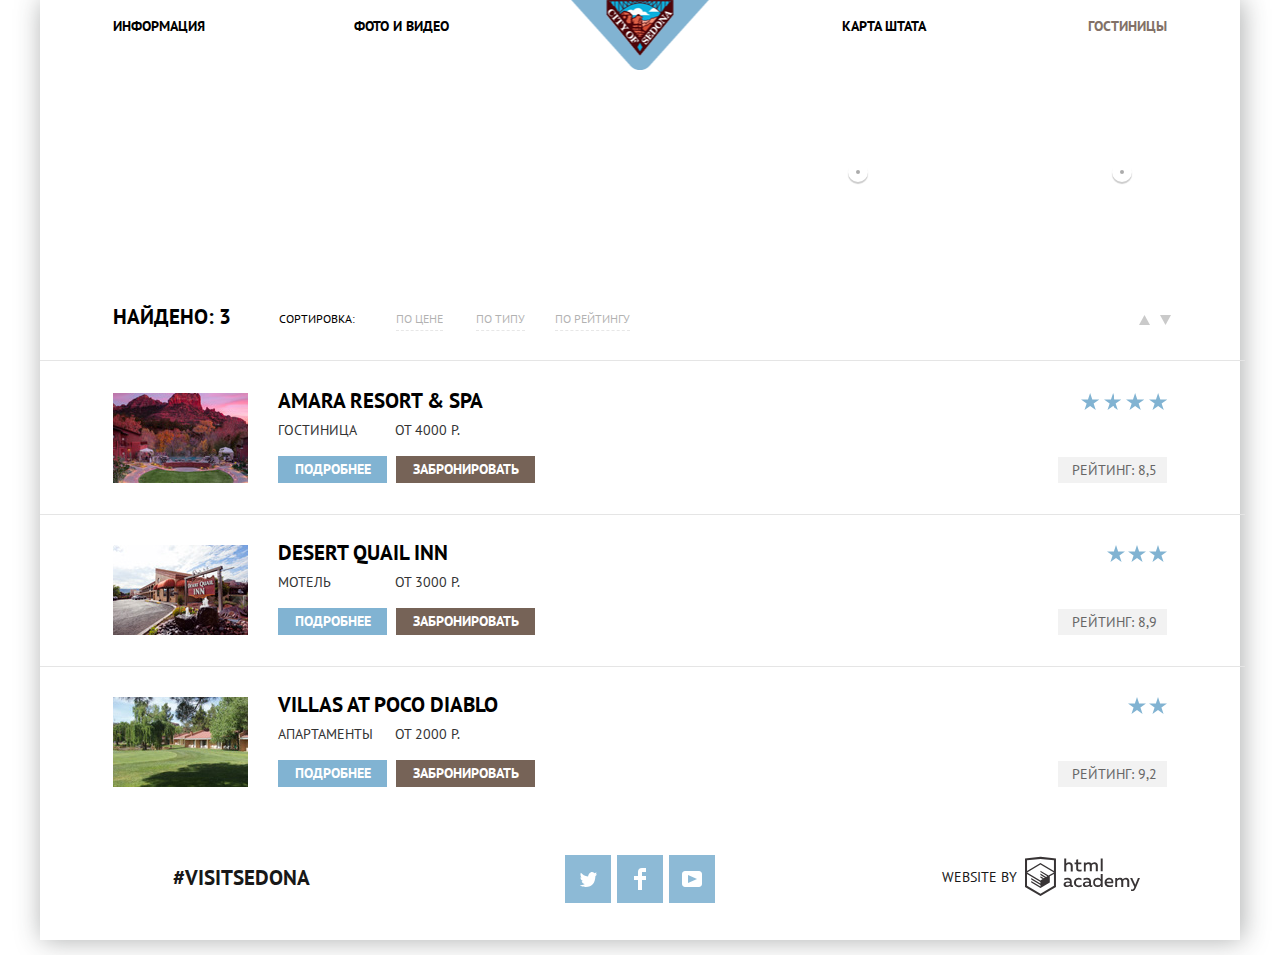
==== commit 9ac71f8e: "доделала стилизацию главной страницы и каталога." ====
--- a/catalog.html
+++ b/catalog.html
@@ -4,115 +4,102 @@
     <meta charset="utf-8">
     <title>HTML Academy: Седона</title>
     <link href="https://fonts.googleapis.com/css?family=PT+Sans:400,700&amp;subset=cyrillic" rel="stylesheet">
-    <link rel="stylesheet" type="text/css" href="normalize.css">
+    <link rel="stylesheet" type="text/css" href="css/normalize.css">
     <link href="css/style.css" rel="stylesheet">
   </head>
   <body class="inner-page">
     <header>
       <div class="main-navigation-wrapper">
-      <a class="main-logo" href="index.html">
+        <a class="main-logo" href="index.html">
         <img src="img/main-header138x70.png" width="138" height="70" alt="Логотип Седона">
         </a>
-      <nav class="main-navigation">  
-        <ul class="site-navigation">
-          <li class="item-info"><a href="#">Информация</a></li>
-          <li class="item-photo"><a href="#">Фото и видео</a></li>
-          <li class="item-map"><a href="#">Карта штата</a></li>
-          <li class="item-hotel link-active"><a href="catalog.html">Гостиницы</a></li>
-        </ul>
-      </nav>
+        <nav class="main-navigation">
+          <ul class="site-navigation">
+            <li class="item-info"><a href="#">Информация</a></li>
+            <li class="item-photo"><a href="#">Фото и видео</a></li>
+            <li class="item-map"><a href="#">Карта штата</a></li>
+            <li class="item-hotel link-active"><a href="catalog.html">Гостиницы</a></li>
+          </ul>
+        </nav>
       </div>
     </header>
     <main >
       <section class="filters">
         <h2 class="visually-hidden">Фильтр жилья</h2>
-        <form class="filter" method="get" action="https://echo.htmlacademy.ru">  
-          
-
-
+        <form class="filter" method="get" action="https://echo.htmlacademy.ru">
           <div class="infrastructure-section">
-          <fieldset class="infrastructure">
-            <legend>
-              ИНФРАСТРУКТУРА:
-            </legend>
-            <ul class="infrastructure-filter">
-              <li>
-                <input class="visually-hidden " type="checkbox" name="pool" id="poolid" checked>
-                <label class="infrastructure-description" for="poolid">
-                Бассейн
-                </label>
-              </li>
-              <li>
-                <input class="visually-hidden " type="checkbox" name="parking-place" id="parking-placeid">
-                <label class="infrastructure-description" for="parking-placeid">
-                Парковка
-                </label>
-              </li>
-              <li>
-                <input class="visually-hidden " type="checkbox" name="wi-fi" id="wi-fiid" >
-                <label class="infrastructure-description" for="wi-fiid">
-                Wi-Fi
-                </label>
-              </li>
-            </ul>
-          </fieldset>
-          </div>
-          
-
-
+            <fieldset class="infrastructure">
+              <legend>
+                ИНФРАСТРУКТУРА:
+              </legend>
+              <ul class="filter-option">
+                <li>
+                  <input class="visually-hidden filter-input filter-input-checkbox" type="checkbox" name="pool" id="poolid" checked>
+                  <label class="infrastructure-description" for="poolid">
+                  Бассейн
+                  </label>
+                </li>
+                <li>
+                  <input class="visually-hidden filter-input filter-input-checkbox" type="checkbox" name="parking-place" id="parking-placeid">
+                  <label class="infrastructure-description" for="parking-placeid">
+                  Парковка
+                  </label>
+                </li>
+                <li>
+                  <input class="visually-hidden filter-input filter-input-checkbox" type="checkbox" name="wi-fi" id="wi-fiid" >
+                  <label class="infrastructure-description" for="wi-fiid">
+                  Wi-Fi
+                  </label>
+                </li>
+              </ul>
+            </fieldset>
+          </div>
           <div class="house-filter">
-          <fieldset class="type-of-housing">
-            <legend>
-              Тип Жилья:
-            </legend>
-            <ul class="housing-filter">
-              <li>
-                <input class="visually-hidden" type="checkbox" name="hotel" id="hotelid" checked>
-                <label class="type-of-housing-description" for="hotelid">
-                Гостиница
-                </label>  
-              </li>
-              <li> 
-                <input class="visually-hidden" type="checkbox" name="motel" id="motelid" checked>
-                <label class="type-of-housing-description" for="motelid">
-                Мотель
-                </label>  
-              </li>
-              <li> 
-                <input class="visually-hidden" type="checkbox" name="apartments" id="apartmentsid" checked>
-                <label class="type-of-housing-description" for="apartmentsid">
-                Апартаменты
-                </label>  
-              </li>
-            </ul>
-          </fieldset>
-          </div>
-          
-
-
-      <div class="filter-range">
-      <div class="filter-range-title">Стоимость в сутки (р):</div>
-      <div class="price-controls">
-        <label class="min-price">от <input type="text" name="min-price" value="0"></label>
-        <label class="max-price">до <input type="text" name="max-price" value="3000"></label>
-      </div>
-      <div class="range-controls">
-        <div class="scale">
-          <div class="bar"></div>
-        </div>
-        <div class="range-toggle range-toggle-min"></div>
-        <div class="range-toggle range-toggle-max"></div>
-      </div>
-      <button class="btn-transparent" type="submit">Показать</button>
-    </div>
+            <fieldset class="type-of-housing">
+              <legend>
+                Тип Жилья:
+              </legend>
+              <ul class="filter-option">
+                <li>
+                  <input class="visually-hidden filter-input filter-input-checkbox" type="checkbox" name="hotel" id="hotelid" checked>
+                  <label class="type-of-housing-description" for="hotelid">
+                  Гостиница
+                  </label>  
+                </li>
+                <li> 
+                  <input class="visually-hidden filter-input filter-input-checkbox" type="checkbox" name="motel" id="motelid" checked>
+                  <label class="type-of-housing-description" for="motelid">
+                  Мотель
+                  </label>  
+                </li>
+                <li> 
+                  <input class="visually-hidden filter-input filter-input-checkbox" type="checkbox" name="apartments" id="apartmentsid" checked>
+                  <label class="type-of-housing-description" for="apartmentsid">
+                  Апартаменты
+                  </label>  
+                </li>
+              </ul>
+            </fieldset>
+          </div>
+          <div class="filter-range">
+            <div class="filter-range-title">Стоимость в сутки (р):</div>
+            <div class="price-controls">
+              <label class="min-price">от <input type="text" name="min-price" value="0"></label>
+              <label class="max-price">до <input type="text" name="max-price" value="3000"></label>
+            </div>
+            <div class="range-controls">
+              <div class="scale">
+                <div class="bar"></div>
+              </div>
+              <div class="range-toggle range-toggle-min"></div>
+              <div class="range-toggle range-toggle-max"></div>
+            </div>
+            <button class="btn-transparent" type="submit">Показать</button>
+          </div>
         </form>
-      
-
-
       </section>
       <div class="sort-list">
-      <p class="done">Найдено: 3</p>
-      
+        <p class="done">Найдено: 3</p>
         <span class="sorter">Сортировка:</span>
         <ul class="sorting">
           <li class="sort-item link">
@@ -125,139 +112,164 @@
             <a href="#">По рейтингу</a>
           </li>
         </ul>
+        <div class="icon-up">
+          <svg xmlns="http://www.w3.org/2000/svg" width="11" height="10" viewBox="0 0 11 10">
+            <path fill="#cacaca" d="M5.5 0L0 10h11z"/>
+          </svg>
+        </div>
+        <div class="icon-down active-icon">
+          <svg xmlns="http://www.w3.org/2000/svg" width="11" height="10" viewBox="0 0 11 10">
+            <path fill="#cacaca" d="M5.5 10L0 0h11"/>
+          </svg>
+        </div>
         <span class="visually-hidden"> стрелочка вниз</span>
         <span class="visually-hidden"> стрелочка вверх </span>
       </div>
-      
-
       <section class="catalog-section">
         <h2 class="visually-hidden">Жильё</h2>
         <ul class="catalog-list">
-          
           <li class="catalog-item">
-            <h3>
-              <a href="catalog-item.html">Amara resort & spa</a>
-            </h3>
-            <p class="amara">
-              <a href="catalog-item.html">
-              <img src="img/amara135x90.jpg" width="135" height="90" alt="Amara resort & spa">
-              </a>
-            </p>
-            <p>
-              <span class="item-description">Гостиница</span> 
-              <span class="item-description-price">от 4000 р.</span>
-            </p>
-            <span class="visually-hidden">
-            4 звезды
-            </span>
-            <div class="info-span">
+            <div class="photo">
+              <p class="amara">
+                <a href="catalog-item.html">
+                <img src="img/amara135x90.jpg" width="135" height="90" alt="Amara resort & spa">
+                </a>
+              </p>
+            </div>
             <div class="more-information">
-              <a class="button" href="#">Подробнее</a></div>
-            <div class="rent-button">
-              <a class="rent" href="#">Забронировать</a>
-            </div>
-              <span class="rating">
-            Рейтинг: 8,5
-            </span>
-            </div>
-          </li>
-         
-
-
-          <li class="catalog-item">
-            <h3>
-              <a href="catalog-item.html">Desert quail inn</a>
-            </h3>
-           <p class="amara">
-              <a href="catalog-item.html">
-              <img src="img/desert135x90.jpg" width="135" height="90" alt="Desert quail inn">
-              </a>
-            </p>
-            <p class="desert">
-              <span class="item-description">Мотель</span> 
-              <span class="item-description-price">от 3000 р.</span>
-            </p>
-            <span class="visually-hidden">
-            3 звезды
-            </span>
-            <div class="info-span">
-            <span class="rating">
-            Рейтинг: 8,9
-            </span>
-            <div class="more-information"><a class="button" href="#">Подробнее</a></div>
-            <div class="rent-button"><a class="rent" href="#">Забронировать</a></div>
-          </div>
-          </li>
-          
-
-
-          <li class="catalog-item">
-            <h3>
-              <a href="catalog-item.html">Villas at poco diablo</a>
-            </h3>
-            <p class="amara">
-              <a href="catalog-item.html">
-              <img src="img/villas135x90.jpg" width="135" height="90" alt="Villas at poco diablo">
-              </a>
-            </p>
-            <p>
-              <span class="item-description">Апартаменты</span> 
-              <span class="item-description-price">от 2000 р.</span>
-            </p>
-            <span class="visually-hidden">
-            2 звезды
-            </span>
-            <div class="info-span">
-            <span class="rating">
-            Рейтинг: 9,2
-            </span>
-            <div class="more-information"><a class="button" href="#">Подробнее</a></div>
-            <div class="rent-button"><a class="rent" href="#">Забронировать</a></div>
-          </div>
+              <a class="hotel-name" href="catalog-item.html">Amara resort & spa</a>
+              <p class="info-price">
+                <span class="item-description">Гостиница</span> 
+                <span class="item-description-price">от 4000 р.</span>
+              </p>
+              <div class="button-block">
+                <a class="button" href="#">Подробнее</a>
+                <a class="rent" href="#">Забронировать</a>
+              </div>
+            </div>
+            <div class="elements">
+              <div class="stars"></div>
+              <span class="visually-hidden">
+              4 звезды
+              </span>
+              <div class="info-span">
+                <span class="rating">
+                Рейтинг: 8,5
+                </span>
+              </div>
+            </div>
+          </li>
+          <li class="catalog-item desert-motel">
+            <div class="photo">
+              <p class="amara">
+                <a href="catalog-item.html">
+                <img src="img/desert135x90.jpg" width="135" height="90" alt="Desert quail inn">
+                </a>
+              </p>
+            </div>
+            <div class="more-information">
+              <a class="hotel-name" href="catalog-item.html">Desert quail inn</a>
+              <p class="info-price">
+                <span class="item-description">Мотель</span> 
+                <span class="item-description-price">от 3000 р.</span>
+              </p>
+              <div class="button-block">
+                <a class="button" href="#">Подробнее</a>
+                <a class="rent" href="#">Забронировать</a>
+              </div>
+            </div>
+            <div class="elements">
+              <div class="stars three"></div>
+              <span class="visually-hidden">
+              3 звезды
+              </span>
+              <div class="info-span">
+                <span class="rating">
+                Рейтинг: 8,9
+                </span>
+              </div>
+            </div>
+          </li>
+          <li class="catalog-item villas-flat">
+            <div class="photo">
+              <p class="amara">
+                <a href="catalog-item.html">
+                <img src="img/villas135x90.jpg" width="135" height="90" alt="Villas at poco diablo">
+                </a>
+              </p>
+            </div>
+            <div class="more-information">
+              <a class="hotel-name" href="catalog-item.html">Villas at Poco Diablo</a>
+              <p class="info-price">
+                <span class="item-description">Апартаменты</span> 
+                <span class="item-description-price">ОТ 2000 Р.</span>
+              </p>
+              <div class="button-block">
+                <a class="button" href="#">Подробнее</a>
+                <a class="rent" href="#">Забронировать</a>
+              </div>
+            </div>
+            <div class="elements">
+              <div class="stars two"></div>
+              <span class="visually-hidden">
+              2 звезды
+              </span>
+              <div class="info-span">
+                <span class="rating">
+                Рейтинг: 9,2
+                </span>
+              </div>
+            </div>
           </li>
         </ul>
       </section>
     </main>
-       <footer class="catalog-footer">
-       <div class="container-footer">
-      <div class="visit-span">
-      <span>#VISITSEDONA</span>
+    <footer class="catalog-footer">
+      <div class="container-footer">
+        <div class="visit-span">
+          <span>#VISITSEDONA</span>
+        </div>
+        <div class="social-wrapper">
+          <div class="social-block">
+            <ul class="social">
+              <li>
+                <a class="social-button " href="#">
+                  <span class="visually-hidden">twitter</span>
+                  <svg xmlns="http://www.w3.org/2000/svg" xmlns:xlink="http://www.w3.org/1999/xlink" width="17" height="15" viewBox="0 0 17 15">
+                    <path fill="#FFF" d="M10.95.144c1.685-.496 2.984.27 3.577 1.179.673-.231 1.331-.481 2.011-.708a2.345 2.345 0 0 1-.857 1.768c.685.17 1.304-.491 1.304-.491-.169 1-1.006 1.788-1.563 2.024-.231 6.75-3.175 11.217-10.077 11.082h-.446c-.41 0-4.164-.46-4.898-1.887 2.271.196 3.893-.422 4.693-1.177-.96-.3-2.679-.477-2.979-2.95.349.106.564.228 1.19.119C1.705 8.247.374 7.53.448 5.33c.285.328 1.067.536 1.34.472C1.085 5.561-.182 2.442.894.85c1.818 1.854 3.735 3.606 7.152 3.773C8.254 2.33 9.183.793 10.95.144z"/>
+                  </svg>
+                </a>
+              </li>
+              <li>
+                <a class="social-button" href="#">
+                  <span class="visually-hidden">facebook</span>
+                  <svg xmlns="http://www.w3.org/2000/svg" width="12" height="22" viewBox="0 0 12 22">
+                    <path fill="#FFF" d="M12 4V0H8a4 4 0 0 0-4 4v4H0v4h4v10h4V12h4V8H8V4h4z"/>
+                  </svg>
+                </a>
+              </li>
+              <li>
+                <a class="social-button" href="#">
+                  <span class="visually-hidden">youtube</span>
+                  <svg xmlns="http://www.w3.org/2000/svg" xmlns:xlink="http://www.w3.org/1999/xlink" width="20" height="16" viewBox="0 0 20 16">
+                    <path fill="#FFF" d="M17 0H3C1.35 0 0 1.35 0 3v10c0 1.65 1.35 3 3 3h14c1.65 0 3-1.35 3-3V3c0-1.65-1.35-3-3-3zM6.027 11.998V4.002L15.014 8l-8.987 3.998z"/>
+                  </svg>
+                </a>
+              </li>
+            </ul>
+          </div>
+        </div>
+        <div class="footer-copyright">
+          <p>Website by</p>
+          <a class="button" href="https://htmlacademy.ru">
+            <svg id="Layer_1" data-name="Layer 1" xmlns="http://www.w3.org/2000/svg" height="41" width="115" viewBox="0 0 108.08 36.85">
+              <title>logo-htmlacademy-small1</title>
+              <path d="M44.61,26.88a2,2,0,0,0,.55-0.1v1.33a3.25,3.25,0,0,1-1.18.21,1.67,1.67,0,0,1-1.67-1,4.84,4.84,0,0,1-3.14,1.08c-1.51,0-2.91-.83-2.91-2.55,0-2.13,2-2.79,3.71-2.79a11.08,11.08,0,0,1,2.17.25v-0.3c0-1-.76-1.77-2.19-1.77a7.42,7.42,0,0,0-3,.64v-1.7a10.21,10.21,0,0,1,3.19-.55c2.36,0,3.81,1.12,3.81,3.65v3a0.54,0.54,0,0,0,.49.59h0.17Zm-6.44-1.13A1.35,1.35,0,0,0,39.63,27h0.11a3.39,3.39,0,0,0,2.41-1V24.58a9.72,9.72,0,0,0-1.81-.21c-1,0-2.16.33-2.16,1.38h0Zm12.36-6.11a5,5,0,0,1,2.57.64V22a4.08,4.08,0,0,0-2.3-.7,2.75,2.75,0,1,0,0,5.49,5,5,0,0,0,2.43-.64v1.71a6.27,6.27,0,0,1-2.76.57A4.21,4.21,0,0,1,46,24.51q0-.21,0-0.41a4.32,4.32,0,0,1,4.18-4.46h0.38Zm12.17,7.24a2,2,0,0,0,.55-0.1v1.33a3.25,3.25,0,0,1-1.18.21,1.67,1.67,0,0,1-1.67-1,4.84,4.84,0,0,1-3.14,1.08c-1.51,0-2.91-.83-2.91-2.55,0-2.13,2-2.79,3.71-2.79a11.08,11.08,0,0,1,2.17.25v-0.3c0-1-.76-1.77-2.19-1.77a7.42,7.42,0,0,0-3,.64v-1.7a10.21,10.21,0,0,1,3.19-.55c2.36,0,3.81,1.12,3.81,3.65v3a0.54,0.54,0,0,0,.49.59h0.17Zm-6.44-1.13A1.35,1.35,0,0,0,57.73,27h0.11a3.39,3.39,0,0,0,2.41-1V24.58a9.72,9.72,0,0,0-1.81-.21c-1.06,0-2.16.33-2.16,1.38h0ZM73,16V28.2H71.35V26.88a3.88,3.88,0,0,1-3.19,1.54,4.4,4.4,0,0,1,0-8.78,3.81,3.81,0,0,1,3,1.3V16H73Zm-4.53,5.22a2.76,2.76,0,1,0,0,5.52A2.86,2.86,0,0,0,71.15,25V23A2.91,2.91,0,0,0,68.49,21.27ZM79,19.64c3.31,0,4.46,2.68,3.92,5.09H76.7c0.21,1.5,1.67,2.11,3.19,2.11a6.11,6.11,0,0,0,2.64-.59v1.6a7.14,7.14,0,0,1-3,.57C77,28.42,74.78,27,74.78,24a4.18,4.18,0,0,1,4-4.39H79Zm0.09,1.54a2.28,2.28,0,0,0-2.44,2.1v0.06H81.3A2,2,0,0,0,79.13,21.18Zm5.73,7V19.87h1.65v1a3.81,3.81,0,0,1,2.78-1.27A2.86,2.86,0,0,1,91.89,21a4.12,4.12,0,0,1,2.91-1.33A3.06,3.06,0,0,1,98,23V28.2h-1.9V23.05a1.59,1.59,0,0,0-1.42-1.75H94.42a2.8,2.8,0,0,0-2.07,1.12V28.2h-1.9V23.05A1.59,1.59,0,0,0,89,21.31H88.8a3,3,0,0,0-2.21,1.29v5.63H84.86Zm21.31-8.33h1.9l-3.91,9.46c-0.9,2.17-2.09,2.86-3.35,2.86a4.76,4.76,0,0,1-1.1-.14V30.46a2.86,2.86,0,0,0,.85.12c0.9,0,1.58-.64,2.07-1.9l0.17-.42-4-8.4h2l2.86,6.29ZM38.73,1.46V6.22a3.81,3.81,0,0,1,2.7-1.14,3.25,3.25,0,0,1,3.44,3.4v5.15H43V8.72a1.81,1.81,0,0,0-1.61-2h-0.3a2.93,2.93,0,0,0-2.32,1.39v5.52h-1.9V1.46h1.9ZM49.94,2.31v3h3V6.91h-3v3.81c0,1.1.5,1.46,1.58,1.46a4.49,4.49,0,0,0,1.69-.33v1.6A6.8,6.8,0,0,1,51,13.8a2.55,2.55,0,0,1-2.86-2.74V6.89H46.58V5.26h1.5V2.74Zm5.4,11.31V5.28H57v1A3.81,3.81,0,0,1,59.77,5a2.86,2.86,0,0,1,2.6,1.33A4.12,4.12,0,0,1,65.28,5,3.06,3.06,0,0,1,68.44,8.4v5.21h-1.9V8.46a1.59,1.59,0,0,0-1.42-1.75H64.89a2.8,2.8,0,0,0-2.07,1.12v5.78h-1.9V8.46A1.59,1.59,0,0,0,59.5,6.71H59.27A3,3,0,0,0,57.06,8v5.63H55.34ZM71.17,1.45H73V13.6H71.17V1.45ZM14.71,0H14.55L0,1.54V28.21l14.55,8.66,14.55-8.66V1.54Zm12.5,27.1L14.55,34.64,1.9,27.12V16.18l12.59,7.5V25L5.86,19.9v1.31l8.68,5.21v1.39L5.87,22.65V24l8.68,5.21,8.75-5.24V18.31L27.2,16V27.12Zm0-12.53-3.48,2-1.6,1L14.51,13v1.31L21,18.23H21l-0.14.09-1,.54-5.37-3.2V17l4.24,2.52-1,.67-3.2-1.9v1.31l2.1,1.24L14.5,22.1,2,14.65,14.51,7.11Zm0-1.32L14.49,5.76,1.91,13.25v-10L14.56,1.92,27.21,3.25v10h0Z" transform="translate(0 -0.02)" fill="#231f20"/>
+            </svg>
+            <span class="visually-hidden">HTML Academy</span>
+          </a>
+        </div>
       </div>
-       
-      <div class="social-wrapper">
-       <div class="social-block">
-        <ul class="social">
-          <li><a class="social-button " href="#">
-            <span class="visually-hidden">twitter</span>
-            <svg xmlns="http://www.w3.org/2000/svg" xmlns:xlink="http://www.w3.org/1999/xlink" width="17" height="15" viewBox="0 0 17 15">
-              <path fill="#FFF" d="M10.95.144c1.685-.496 2.984.27 3.577 1.179.673-.231 1.331-.481 2.011-.708a2.345 2.345 0 0 1-.857 1.768c.685.17 1.304-.491 1.304-.491-.169 1-1.006 1.788-1.563 2.024-.231 6.75-3.175 11.217-10.077 11.082h-.446c-.41 0-4.164-.46-4.898-1.887 2.271.196 3.893-.422 4.693-1.177-.96-.3-2.679-.477-2.979-2.95.349.106.564.228 1.19.119C1.705 8.247.374 7.53.448 5.33c.285.328 1.067.536 1.34.472C1.085 5.561-.182 2.442.894.85c1.818 1.854 3.735 3.606 7.152 3.773C8.254 2.33 9.183.793 10.95.144z"/></svg>
-
-            </a>
-          </li>
-          <li><a class="social-button" href="#">
-            <span class="visually-hidden">facebook</span>
-            <svg xmlns="http://www.w3.org/2000/svg" width="12" height="22" viewBox="0 0 12 22"><path fill="#FFF" d="M12 4V0H8a4 4 0 0 0-4 4v4H0v4h4v10h4V12h4V8H8V4h4z"/></svg>
-            </a>
-          </li>
-          <li><a class="social-button" href="#">
-            <span class="visually-hidden">youtube</span>
-            <svg xmlns="http://www.w3.org/2000/svg" xmlns:xlink="http://www.w3.org/1999/xlink" width="20" height="16" viewBox="0 0 20 16"><path fill="#FFF" d="M17 0H3C1.35 0 0 1.35 0 3v10c0 1.65 1.35 3 3 3h14c1.65 0 3-1.35 3-3V3c0-1.65-1.35-3-3-3zM6.027 11.998V4.002L15.014 8l-8.987 3.998z"/></svg>
-
-            </a>
-          </li>
-        </ul>
-      </div>
-     </div>
-
-
-      <div class="footer-copyright-catalog">
-        <p>Website by</p>
-        <a class="button" href="https://htmlacademy.ru">
-        <span class="visually-hidden">HTML Academy</span>
-      </a>
-
-      </div>
-    </div>
     </footer>
   </body>
 </html>--- a/css/style.css
+++ b/css/style.css
@@ -5,11 +5,14 @@
      font-family: "PT Sans", Arial, serif;
      font-size: 14px;
      line-height: 21px;
+     margin:0 auto;
      font-weight: 500;
      color: #000000;
      text-transform: uppercase;
      background-color: #f2f2f2;
-
+     -webkit-box-shadow: 2px 0px 25px 0 rgba(46, 50, 50, 0.4);
+             box-shadow: 2px 0px 25px 0 rgba(46, 50, 50, 0.4);
+     width: 1200px;
 }
  a {
      text-decoration: none;
@@ -28,10 +31,11 @@
      display: -webkit-box;
      display: -ms-flexbox;
      display: flex;
+     position: relative;
      -webkit-box-pack: center;
-     -ms-flex-pack: center;
-     justify-content: center;   
- }
+         -ms-flex-pack: center;
+             justify-content: center;
+}
  .main-navigation{
      color: #000000;
      background-color: #ffffff;
@@ -44,60 +48,57 @@
      display: flex;
      -webkit-box-orient: vertical;
      -webkit-box-direction: normal;
-     -ms-flex-direction: column;
-     flex-direction: column;
+         -ms-flex-direction: column;
+             flex-direction: column;
      -webkit-box-pack: center;
-     -ms-flex-pack: center;
-     justify-content: center;
+         -ms-flex-pack: center;
+             justify-content: center;
      padding-bottom: 17px;
      padding-top: 13px;
 }
-.main-logo{
+ .main-logo{
      height: 70px;
      width: 137px;
      display: block;
      position: absolute;
-    
-}
-@media screen and (-ms-high-contrast: active), (-ms-high-contrast: none) {
- .main-logo { margin-left:528px;}
+     top: 0;
+     left: 50%;
+     -webkit-transform: translateX(-50%);
+         -ms-transform: translateX(-50%);
+             transform: translateX(-50%) 
 }
  .site-navigation{
      width: 1200px;
      list-style: none;
-     padding: 0px;
-     margin:0;
-     width: auto;
+     padding: 0;
+     margin:0;
      display: -webkit-box;
      display: -ms-flexbox;
      display: flex;
      -ms-flex-pack: distribute;
          justify-content: space-around;
 }
-
-.item-info,
-.item-photo {
-     text-align: left; 
-}
-.item-map,
-.item-hotel{
+ .item-info, .item-photo {
+     text-align: left;
+}
+ .item-map, .item-hotel{
      text-align: right;
 }
-.main-navigation li{
+ .main-navigation li{
      width: 300px;
      -webkit-box-sizing: border-box;
              box-sizing: border-box;
 }
-.item-info{
+ .item-info{
      padding-left: 73px;
 }
-.item-hotel{
+ .item-hotel{
      padding-right: 73px;
 }
-.item-photo{
+ .item-photo{
      padding-left:14px;
 }
-.item-map{
+ .item-map{
      padding-right: 14px;
 }
  .site-navigation a{
@@ -115,27 +116,24 @@
      opacity: 1;
 }
 /*картинка на главноей странице после заголовка*/
-.container{
+ .container{
      width: 1200px;
      margin: 0 auto;
      background-color: #fff;
 }
-.features-main{
+ .features-main{
      width: 1200px;
      margin: 0 auto;
 }
-.features-photo{
-
+ .features-photo{
      background-image: url(../img/photoheader1200x773.jpg);
      background-size: cover;
      width: 1200px;
      height: 508px;
      display: block;
      margin: 0 auto;
-     /*margin-bottom: 61px;*/
-
-}
-.features-photo img{
+}
+ .features-photo img{
      margin: 0 auto;
      border: 1px solid transparent;
      margin-top: 75px;
@@ -146,37 +144,41 @@
      list-style: none;
      text-align: center;
      margin:0;
-     padding:0;    
-}
-.sedona-features{
-    display: -webkit-box;
-    display: -ms-flexbox;
-    display: flex;
-    -webkit-box-orient: vertical;
-    -webkit-box-direction: normal;
-    -ms-flex-direction: inline-block;
-    flex-direction: inline-block;
-    -ms-flex-wrap: wrap;
-    flex-wrap: wrap;
-
+     padding:0;
+}
+ .sedona-features{
+     display: -webkit-box;
+     display: -ms-flexbox;
+     display: flex;
+     -webkit-box-orient: vertical;
+     -webkit-box-direction: normal;
+         -ms-flex-direction: inline-block;
+             flex-direction: inline-block;
+     -ms-flex-wrap: wrap;
+         flex-wrap: wrap;
 }
  .sedona-description{
+     background-color: #fff;
      padding-top: 61px;
      font-weight: 700;
      text-align: center;
      font-size: 21px;
      line-height: 26px;
-     margin-bottom: 27px;
-     margin-top: -2px;
+     margin:0;
+     padding-right: 380px;
+     padding-left: 378px;
+     padding-bottom:27px;
 }
  .table-name{
+     background-color: #fff;
      font-size: 14px;
      line-height: 26px;
      color: #333333;
      text-align: center;
-     margin-bottom: 52px;
-}
- .features-list{/*70 95 161*/
+     padding-bottom: 51px;
+     margin:0;
+}
+ .features-list{
      background-color: #ffffff;
      width: 1200px;
      font-size:14px;
@@ -187,44 +189,28 @@
      -webkit-box-pack: justify;
          -ms-flex-pack: justify;
              justify-content: space-between;
-     padding-top:160px;
-}
-.features-item-first{
+     padding-top:159px;
+}
+ .features-item-first{
      width: 400px;
-}
-.features-item-first svg{
-    position: absolute;
-    top:1096px;
-    left: 198px;
-    background-repeat: no-repeat;
-}
-.features-item-second svg{
-    position: absolute;
-    top:1097px;
-    left: 595px;
-    background-repeat: no-repeat;
-}
-.features-item svg{
-    position: absolute;
-    top:1092px;
-    right:202px;
-    background-repeat: no-repeat;
-}
-.features-item-second{
+     position: relative;
+}
+ .features-item-second{
      width: 400px;
-}
-.features-item{
+     position: relative;
+}
+ .features-item{
      width: 400px;
+     position: relative;
 }
  .features-list p{
      color: #333333;
      font-size: 14px;
      line-height: 21px;
      margin-bottom: 83px;
-}
- .features-item h3,
- .features-item-first h3,
- .features-item-second h3{
+     margin-top: 25px;
+}
+ .features-item h3, .features-item-first h3, .features-item-second h3{
      color: #000000;
      font-size: 21px;
 }
@@ -236,10 +222,9 @@
      display: -ms-flexbox;
      display: flex;
      -ms-flex-wrap: wrap;
-         flex-wrap: wrap;
-
-}
-.second-features-photo{
+     flex-wrap: wrap;
+}
+ .second-features-photo{
      background-image: url(../img/thesecondreasontown800x256.jpg);
      background-size: cover;
      width: 800px;
@@ -253,40 +238,66 @@
      margin-top: 25px;
      margin-bottom: 21px;
 }
-.features-list p{
-     margin-top: 25px;
-
-}
-.first-features-block{
+ .first-features-block{
      margin-top: 47px;
      width: 400px;
 }
-.first-features-photo{
+ .first-features-photo{
      background-color: #e3dadb;
      background: url(../img/thefirstreasontown800x256.jpg);
      background-repeat: no-repeat;
      background-size: cover;
      height: 256px;
-     width: 800px; 
-}
-.second-features-block{
+     width: 800px;
+}
+ .second-features-block{
      width: 400px;
      -webkit-box-align: center;
          -ms-flex-align: center;
              align-items: center;
      padding-top: 45px;
 }
-.second-features img{
+ .second-features img{
      background-color: #e3dadb;
      height: 256px;
-     width: 800px; 
+     width: 800px;
 }
  .sedona-features h3{
      font-size: 21px;
      line-height: 21px;
      padding:0;
      margin: 0;
+     padding-left: 137px;
+     padding-right: 139px;
      margin-bottom: 22px;
+}
+ .first-features-block p{
+     padding-left:56px;
+     padding-right:57px;
+}
+ .features-item-first svg{
+     width: 75px;
+     height: 72px;
+     background-repeat:no-repeat;
+     position: absolute;
+     top:-100px;
+     left: 162px;
+}
+ .features-item-second svg{
+     width: 75px;
+     height: 72px;
+     background-repeat:no-repeat;
+     position: absolute;
+     top:-100px;
+     left: 162px;
+}
+ .features-item svg{
+     width: 75px;
+     height: 75px;
+     background-repeat:no-repeat;
+     position: absolute;
+     top:-105px;
+     left: 162px;
 }
  .features{
      background-color: #eeeeee;
@@ -295,72 +306,108 @@
  .features p, span{
      color: #333333;
 }
-.features h3{
+ .features h3{
      padding-top: 47px;
      padding-bottom: 24px;
      margin:0;
      padding-left: 119px;
      padding-right: 120px;
 }
-
-.tourists h3{
+ .tourists h3{
      padding-left: 140px;
-     padding-right: 140px;   
-}
-.features p{
+     padding-right: 140px;
+}
+ .features p{
      margin:0;
      padding-top: 22px;
      padding-left:60px;
      padding-right:60px;
      padding-bottom: 60px;
-
+}
+ .features-item-first p{
+     padding-right: 73px;
+     padding-left:73px;
+}
+ .features-item-second p{
+     padding-right: 57px;
+     padding-left:57px;
+}
+ .features-item p{
+     padding-right: 63px;
+     padding-left:60px;
+}
+ .title h3{
+     margin:0;
+     padding:0;
+     text-align: center;
+}
+ .title p{
+     padding-left: 46px;
+     padding-right: 46px;
 }
 /*карта*/
-.map-title{
+ .map-title{
      font-size: 30px;
      line-height: 36px;
      text-align: center;
      margin: 0;
-     margin-top:51px;
-}
-.map-description{
+     padding-top: 51px;
+     background-color: #fff;
+}
+ .map-description{
      line-height: 24px;
      font-size: 14px;
      color: #333333;
+     margin:0;
      text-align: center;
-     margin-bottom: 133px;
-     margin-top: 23px;
-     outline: 1px solid #000;
-}
-.modal-map img{
-
+     padding-bottom: 133px;
+     padding-top: 23px;
+     background-color: #fff;
+}
+ .modal-map{
+     position: relative;
+}
+ .modal-map img{
      display: block;
      margin:0 auto;
      height: 594px;
 }
-
 /*форма*/
-.form-block{
-     background-color: #000;
-     display: -webkit-box;
-     display: -ms-flexbox;
-     display: flex;
-  -ms-flex-wrap: wrap;
-      flex-wrap: wrap;
+ .form-block{
+     -webkit-box-sizing: border-box;
+             box-sizing: border-box;
+     display: -webkit-box;
+     display: -ms-flexbox;
+     display: flex;
+     -ms-flex-wrap: wrap;
+         flex-wrap: wrap;
+     padding-top: 55px;
+     -webkit-box-pack: center;
+         -ms-flex-pack: center;
+             justify-content: center;
+}
+ .searching-form{
+     display: -webkit-box;
+     display: -ms-flexbox;
+     display: flex;
+     -ms-flex-wrap: wrap;
+         flex-wrap: wrap;
 }
  .searching-form input{
+     width: 345px;
+     height:36px;
      font: inherit;
      background-color: #f2f2f2;
-     border: 0px;
+     border: 0;
      line-height: 26px;
      font-size: 14px;
      font-weight: bold;
-
 }
  .searching-form label{
      line-height: 26px;
      font-size: 14px;
      font-weight: bold;
+     position: relative;
 }
  .search-hotel{
      font-size:21px;
@@ -369,49 +416,143 @@
      color: #ffffff;
      text-align: center;
      background-color: #766357;
-     border:0px;
+     border:0;
      width: 568px;
      height: 86px;
-     padding-bottom:33px;
      text-transform: uppercase;
+     position: absolute;
+     top: 205px;
+     display: block;
+     left: 317px;
+}
+ .search-hotel:hover{
+     background-color: #604e43;
+}
+ .search-hotel:active{
+     background-color: #503e33;
+     color: rgba(255,255,255,0.3);
 }
  .form-frame {
      border: 0;
-     width: 566px;
-     height: 481px;
+     width: 568px;
+     height: 396px;
      background-color: #ffffff;
+     padding:0;
+     margin:0;
+     position: absolute;
+     left: 317px;
+     -webkit-box-shadow: -2px 0px 12px 0px rgba(0, 0, 0, 0.5);
+             box-shadow: -2px 0px 12px 0px rgba(0, 0, 0, 0.5);
 }
  .form-submit{
      width: 458px;
      height:58px;
-     background-color: #81b3d2;
-     border: 0px;
+     border: 0;
      font-size: 21px;
      font-weight: bold;
      color:#ffffff;
      text-transform: uppercase;
-
-
-}
- .comming{
-     background-color: #093b5b;
-     width: 568px;
-
-}
-.comming input{
-     
-}
- .comming-out{
-     background-color: #093b;
-     width: 568px;
+     background-color: #81b3d2;
+}
+ .form-submit:hover{
+     background-color: #669ec0;
+}
+ .form-submit:active{
+     color: rgba(255,255,255,0.3);
+     background-color: #5496bd;
+}
+ .comming input{
+     width: 333px;
+     margin-left: 20px;
+     margin-bottom: 28px;
+}
+ .comming-out input{
+     width: 334px;
+     margin-left: 20px;
+     margin-bottom: 31px;
+}
+ .comming input[type="text"]{
+     padding-left: 13px;
+     text-transform: uppercase;
+}
+ .comming-out input[type="text"]{
+     padding-left: 12px;
+     text-transform: uppercase;
+}
+ .amount{
+     display: -webkit-box;
+     display: -ms-flexbox;
+     display: flex;
+     width: 460px;
+     margin-bottom: 54px;
+     -webkit-box-pack: justify;
+         -ms-flex-pack: justify;
+             justify-content: space-between;
 }
  .number-of-adult{
-     background-color: #5b095a;
-     width: 284px;
-}
- .number-of-children{
-     background-color: #81b3d2;
-     width: 284px;
+     width: 240px;
+}
+ .plus{
+     position: absolute;
+     width: 14px;
+     left: 201px;
+     top: 3px;
+}
+ .minus{
+     position: absolute;
+     width: 12px;
+     left: 125px;
+     top: 3px;
+}
+ .plus-child{
+     position: absolute;
+     width: 14px;
+     left: 155px;
+     top: 3px;
+}
+ .minus-child{
+     position: absolute;
+     width: 12px;
+     left: 80px;
+     top: 3px;
+}
+ .form-block svg:hover{
+     fill: #000;
+}
+ .form-block svg:active{
+     fill:#81b3d2;
+}
+ .number-of-adult input{
+     margin-left:40px;
+     width: 114px;
+     text-align: center;
+}
+ .number-of-children input{
+     margin-left:27px;
+     width: 114px;
+     text-align: center;
+}
+ .date-comming svg{
+     width: 23px;
+     height: 23px;
+     position: absolute;
+     left: 428px;
+     bottom: -3px;
+     fill: #a9a9a9 
+}
+ .date-comming-out svg{
+     width: 23px;
+     height: 23px;
+     position: absolute;
+     left: 428px;
+     bottom: -3px;
+     fill: #a9a9a9 
+}
+ .plus:hover line, .minus:hover line, .plus-child:hover line, .minus-child:hover line{
+     stroke: #000;
+}
+ .plus:active line, .minus:active line, .plus-child:active line, .minus-child:active line{
+     stroke: #81b3d2;
 }
 /*страница каталога*/
  .inner-page {
@@ -422,11 +563,11 @@
      width: 1200px;
      margin: 0 auto;
 }
-.catalog-container{
+ .catalog-container{
      width: 1056px;
      margin: 0 auto;
 }
-.filter{
+ .filter{
      display: -webkit-box;
      display: -ms-flexbox;
      display: flex;
@@ -437,175 +578,141 @@
      padding:0;
 }
 /*двойной ползунок*/
-.filter-range {
-  width: 330px;
-  color: #ffffff;
-  text-transform: uppercase;
-  padding-top: 25px;
-}
-
-.filter-range-title {
-  margin-bottom: 9px;
-
-  font-weight: 600;
-  font-size: 16px;
-  line-height: 21px;
-}
-
-.price-controls {
-  position: relative;
-  
-  height: 36px;
-  margin-bottom: 20px;
-
-  font-size: 0;
-
-  border: 2px solid #ffffff;
-  border-radius: 2px;
-}
-
-.price-controls::after {
-  content: "";
-  position: absolute;
-  top: 50%;
-  left: 50%;
-
-  width: 2px;
-  height: 22px;
-
-  background: #ffffff;
-  -webkit-transform: translate(-50%, -50%);
-      -ms-transform: translate(-50%, -50%);
-          transform: translate(-50%, -50%);
-}
-
-.price-controls label {
-  display: inline-block;
-
-  font-size: 14px;
-  line-height: 38px;
-  vertical-align: top;
-
-  cursor: pointer;
-}
-
-.price-controls .min-price,
-.price-controls .max-price {
-  width: 90px;
-  padding-left: 65px;
-}
-
-.price-controls input {
-  width: 50px;
-  margin: 0;
-
-  color: inherit;
-  font: inherit;
-
-  background: none;
-  border: none;
-}
-
-.range-controls {
-  position: relative;
-
-  margin-bottom: 32px;
-}
-
-.range-controls .scale {
-  height: 2px;
-
-  background: rgba(255, 255, 255, 0.3);
-}
-
-.range-controls .bar {
-  width: 80%;
-  height: 2px;
-
-  background: #ffffff;
-}
-
-.range-toggle {
-  position: absolute;
-  top: -9px;
-
-  width: 4px;
-  height: 4px;
-
-  background: #ababab;
-  border: 8px solid #ffffff;
-  border-radius: 50%;
-  -webkit-box-shadow: 0 2px 1px 0 rgba(0, 1, 1, 0.2);
-          box-shadow: 0 2px 1px 0 rgba(0, 1, 1, 0.2);
-  cursor: pointer;
-}
-
-.range-toggle:hover {
-  background: #1c4f80;
-}
-
-.range-toggle-min {
-  left: 0;
-}
-
-.range-toggle-max {
-  left: 80%;
-}
-
-.btn-transparent {
-  display: block;
-  margin: 0 auto;
-  padding: 6px 35px;
-
-  font-size: 14px;
-  line-height: 20px;
-  color: #ffffff;
-  text-transform: uppercase;
-
-  background: transparent;
-  border: 2px solid #ffffff;
-  border-radius: 2px;
-  cursor: pointer;
-}
-
-.btn-transparent:hover {
-  color: #000000;
-
-  background: #ffffff;
+ .filter-range {
+     width: 330px;
+     color: #ffffff;
+     text-transform: uppercase;
+     padding-top: 25px;
+}
+ .filter-range-title {
+     margin-bottom: 9px;
+     font-weight: 600;
+     font-size: 16px;
+     line-height: 21px;
+}
+ .price-controls {
+     position: relative;
+     height: 36px;
+     margin-bottom: 20px;
+     font-size: 0;
+     border: 2px solid #ffffff;
+     border-radius: 2px;
+}
+ .price-controls::after {
+     content: "";
+     position: absolute;
+     top: 50%;
+     left: 50%;
+     width: 2px;
+     height: 22px;
+     background: #ffffff;
+     -webkit-transform: translate(-50%, -50%);
+         -ms-transform: translate(-50%, -50%);
+             transform: translate(-50%, -50%);
+}
+ .price-controls label {
+     display: inline-block;
+     font-size: 14px;
+     line-height: 38px;
+     vertical-align: top;
+     cursor: pointer;
+}
+ .price-controls .min-price, .price-controls .max-price {
+     width: 90px;
+     padding-left: 65px;
+}
+ .price-controls input {
+     width: 50px;
+     margin: 0;
+     color: inherit;
+     font: inherit;
+     background: none;
+     border: none;
+}
+ .range-controls {
+     position: relative;
+     margin-bottom: 32px;
+}
+ .range-controls .scale {
+     height: 2px;
+     background: rgba(255, 255, 255, 0.3);
+}
+ .range-controls .bar {
+     width: 80%;
+     height: 2px;
+     background: #ffffff;
+}
+ .range-toggle {
+     position: absolute;
+     top: -9px;
+     width: 4px;
+     height: 4px;
+     background: #ababab;
+     border: 8px solid #ffffff;
+     border-radius: 50%;
+     -webkit-box-shadow: 0 2px 1px 0 rgba(0, 1, 1, 0.2);
+             box-shadow: 0 2px 1px 0 rgba(0, 1, 1, 0.2);
+     cursor: pointer;
+}
+ .range-toggle:hover {
+     background: #1c4f80;
+}
+ .range-toggle-min {
+     left: 0;
+}
+ .range-toggle-max {
+     left: 80%;
+}
+ .btn-transparent {
+     display: block;
+     margin: 0 auto;
+     padding: 6px 35px;
+     font-size: 14px;
+     line-height: 20px;
+     color: #ffffff;
+     text-transform: uppercase;
+     background: transparent;
+     border: 2px solid #ffffff;
+     border-radius: 2px;
+     cursor: pointer;
+}
+ .btn-transparent:hover {
+     color: #000000;
+     background: #ffffff;
 }
 /*фильтры на странице каталога*/
  .infrastructure-description, .type-of-housing-description{
      color: #ffffff;
      line-height: 21px;
 }
- .infrastructure-filter{ /*фильтр инфраструктуры*/
+ .filter-option{
+    /*фильтр инфраструктуры*/
      list-style: none;
      padding:0;
      margin:0;
      padding-bottom: 8px;
      padding-left: 39px;
 }
-.infrastructure-filter li{
+ .filter-option li{
      margin-bottom: 25px;
 }
-
-.infrastructure-section{ 
+ .infrastructure-section{
      padding-top:27px;
      padding-left:73px;
 }
-.house-filter{
-    padding-left:116px;
-    padding-top:27px;
-    margin-right: 346px;
-
-}
- .housing-filter{         /*фильтр типа жилья*/
+ .house-filter{
+     padding-left:118px;
+     padding-top:27px;
+     margin-right: 346px;
+}
+ .housing-filter{
+    /*фильтр типа жилья*/
      list-style: none;
      padding:0;
      margin:0;
      padding-left: 43px;
 }
-.housing-filter li{
+ .housing-filter li{
      margin-bottom: 25px;
 }
  .filter legend {
@@ -613,8 +720,6 @@
      font-size: 16px;
      line-height: 21px;
      font-weight: bold;
-     font-size: 16px;
-     line-height: 21px;
      padding-bottom: 25px;
 }
  .filters{
@@ -625,12 +730,12 @@
      display: -ms-flexbox;
      display: flex;
      -ms-flex-wrap: wrap;
-         flex-wrap: wrap;
-}
-
+     flex-wrap: wrap;
+}
  .button{
      color: #ffffff;
-     padding:4px 16px 4px 17px;
+    /*padding:4px 16px 4px 17px;
+    */
 }
  .result{
      background-color: transparent;
@@ -647,15 +752,14 @@
      display: -webkit-box;
      display: -ms-flexbox;
      display: flex;
+     -ms-flex-pack: start;
      -webkit-box-pack: start;
-         -ms-flex-pack: start;
              justify-content: flex-start;
      -ms-flex-wrap: wrap;
-         flex-wrap: wrap;
+     flex-wrap: wrap;
      padding-top: 35px;
      padding-bottom: 29px;
-
- }
+}
  .done {
      font-size: 21px;
      line-height: 26px;
@@ -674,7 +778,7 @@
      margin-left: 46px;
      padding-left: 2px;
 }
-.sorting{
+ .sorting{
      font-size: 12px;
      line-height: 18px;
      display: -webkit-box;
@@ -686,126 +790,151 @@
      margin-left: 39px;
      width: 239px;
 }
-.sort-item{
+ .sort-item{
      width: 239px;
      display: -webkit-box;
      display: -ms-flexbox;
      display: flex;
+     -ms-flex-pack: justify;
+     -webkit-box-pack: justify;
+             justify-content: space-between;
+     padding-left: 2px;
+}
+ .sorting .sort-item a{
+     color: #000000;
+     opacity: 0.3;
+     border-bottom: 1px dashed rgba(0,0,0,0.3);
+}
+ .link a{
+     color: #81b3d2;
+     border-bottom:0;
+     opacity: 1;
+}
+ .sorting .sort-item a:hover{
+     color: #81b3d2;
+     border-bottom: 1px dashed #81b3d2;
+}
+ .sorting .sort-item a:active{
+     color: #000000;
+     border-bottom:0;
+     opacity: 1;
+}
+/*каталог*/
+ .catalog-item{
+     display: -webkit-box;
+     display: -ms-flexbox;
+     display: flex;
+     padding-top: 32px;
+     padding-bottom:25px;
+}
+ .desert-motel{
+     padding-top: 30px;
+     padding-bottom: 25px;
+}
+ .villas-flat{
+     padding-top: 30px;
+     padding-bottom: 25px;
+}
+ .catalog-section{
+     display: -webkit-box;
+     display: -ms-flexbox;
+     display: flex;
+     width: 1200px;
+}
+ .catalog-list p{
+     margin:0;
+     padding:0;
+}
+ .catalog-list{
+     display: -webkit-box;
+     display: -ms-flexbox;
+     display: flex;
+     -ms-flex-wrap: wrap;
+         flex-wrap: wrap;
+}
+ .catalog-item a{
+     font-size: 14px;
+     line-height: 21px;
+     font-weight: 700;
+     color: #000000;
+     opacity: 1;
+     text-align: center;
+}
+ .more-information .hotel-name{
+     font-size: 21px;
+     line-height: 26px;
+     margin:0;
+     padding:0;
+     display: block;
+     margin-top:-5px;
+     text-align: left;
+     margin-bottom: 6px;
+}
+ .amara a{
+     margin:0;
+     padding:0;
+}
+ .desert img{
+     padding-left:1px;
+     padding-top:5px;
+}
+ .catalog-item a:hover{
+     color: #81b3d2;
+}
+ .catalog-item a:active{
+     color: rgba(0,0,0,0.3);
+}
+ .catalog-list{
+     margin:0;
+     padding:0;
+     list-style: none;
+}
+ .catalog-list li{
+     padding-left: 73px;
+     padding-right: 76px;
+     width: 1056px;
+     border-top: 0.5px solid #e5e5e5;
+}
+ .item-description{
+     color: #333333;
+     font-size: 14px;
+     line-height: 21px;
+}
+ .info-span{
+     display: -webkit-box;
+     display: -ms-flexbox;
+     display: flex;
+}
+ .photo{
+     margin-right:30px;
+}
+ .rent{
+     margin:0;
+     padding:0;
+     padding: 3px 16px 3px 17px;
+}
+ .info-span a{
+     font-size: 14px;
+     line-height: 21px;
+}
+ .info-price{
+     display: -webkit-box;
+     display: -ms-flexbox;
+     display: flex;
+     -webkit-box-pack:justify;
+         -ms-flex-pack:justify;
+             justify-content:space-between;
+     width:182px;
+}
+ .button-block{
+     display: -webkit-box;
+     display: -ms-flexbox;
+     display: flex;
+     width: 257px;
      -webkit-box-pack: justify;
          -ms-flex-pack: justify;
              justify-content: space-between;
-     padding-left: 2px;
-}
- .sorting .sort-item a{
-     color: #000000;
-     opacity: 0.3;
-     border-bottom: 1px dashed rgba(0,0,0,0.3);
-}
-.link a{
-     color: #81b3d2;
-     border-bottom:0;
-     opacity: 1;
-}
- .sorting .sort-item a:hover{
-     color: #81b3d2;
-     border-bottom: 1px dashed #81b3d2;
-}
- .sorting .sort-item a:active{
-     color: #000000;
-     border-bottom:0;
-     opacity: 1;
-}
-/*каталог*/
-.catalog-section{
-     display: -webkit-box;
-     display: -ms-flexbox;
-     display: flex;
-     width: 1056px;
-     margin: 0 auto;
-}
-.catalog-item{
-     padding-bottom: 24px;
-     padding-top: 27px;
-}
-.catalog-list p{
-     margin:0;
-     padding:0;
-}
-.catalog-item h3{
-     margin:0;
-     padding:0;
-}
- .catalog-item a{
-     font-size: 21px;
-     line-height: 26px;
-     font-weight: 700;
-     color: #000000;
-     opacity: 1;
-     margin-left: 166px;
-}
-.amara a{
-     margin:0;
-     padding:0;
-     
-}
- .catalog-item img{
-     margin-top:-26px;
-     padding-left:1px;
-     padding-top:5px;
- }
- .desert img{
-     padding-left:1px;
-     padding-top:5px;
- }
- .catalog-item a:hover{
-     color: #81b3d2;
-}
- .catalog-item a:active{
-     color: rgba(0,0,0,0.3);
-}
- .catalog-list{
-     margin:0;
-     padding:0;
-     list-style: none;
-     
-}
-.catalog-list li{
-     width: 1056px;
-}
- .item-description{
-     color: #333333;
-     font-size: 14px;
-     line-height: 21px;
-     margin-left:166px;
-     position: absolute;
-
-     margin-top: -67px;
-}
-.info-span{
-     display: -webkit-box;
-     display: -ms-flexbox;
-     display: flex;
-     
-}
-.more-information{
-     margin-top: -29px;
-}
-.rent-button{
-     margin-top: -29px;
-     margin-left:-160px;
-}
-.rent{
-     padding:4px 18px 4px 17px;
-}
-.info-span a{
-font-size: 14px;
-line-height: 21px;
-}
-.item-description-price{
-     margin-left: 281px;
-     position: absolute;
-
-     margin-top: -67px;
+     margin-top: 15px;
 }
  .rating {
      color: #666666;
@@ -813,18 +942,20 @@
      font-size: 14px;
      line-height: 21px;
      font-weight: 400;
-     margin-top: -32px;
-    position: absolute;
-    margin-left: 947px;
-    width: 93px;
-    padding-left: 14px;
-    padding-top: 3px;
-    padding-bottom:2px;
+     width: 93px;
+     padding-right: 2px;
+     padding-left: 14px;
+     padding-top: 3px;
+     padding-bottom:2px;
 }
 /*подробнее*/
  .catalog-list .button{
+     text-align: center;
+     margin:0;
+     padding:0;
      color: #ffffff;
      background-color: #81b3d2;
+     padding: 3px 16px 3px 17px;
 }
  .catalog-list .button:hover{
      color: #ffffff;
@@ -851,51 +982,129 @@
  .social-button-list{
      list-style: none;
 }
- /*футер*/
-.main-footer{
+ .elements{
+     margin-top: auto;
+     margin-bottom: 6px;
+     margin-left: 523px;
+}
+ .stars{
+     background-image: url(../img/svg-sedona/star.svg);
+     width: 86px;
+     height: 19px;
+     margin-bottom: 45px;
+     background-repeat: space;
+     margin-left: auto;
+}
+ .three{
+     width: 60px;
+}
+ .two{
+     width: 39px;
+}
+ .icon-up{
+     margin-left: 506px;
+}
+ .icon-down{
+     margin-left: 10px;
+}
+ .icon-down svg:hover path, .icon-up svg:hover path{
+     fill: #000;
+}
+ .icon-down svg:active path, .icon-up svg:active path{
+     fill: #81b3d2;
+}
+ .active-icon{
+     fill: #81b3d2 
+}
+ .filter-option label {
+     position: relative;
+     display: block;
+     cursor: pointer;
+     -webkit-user-select: none;
+        -moz-user-select: none;
+         -ms-user-select: none;
+             user-select: none;
+}
+ .filter-input-checkbox + label::before {
+     content: "";
+     position: absolute;
+     left: -40px;
+     top: 0;
+     width: 30px;
+     height: 30px;
+     background-image: url(../img/svg-sedona/checkbox-off.svg);
+     background-repeat: no-repeat;
+}
+ .filter-input-checkbox:checked + label::after {
+     content: "";
+     position: absolute;
+     top: 0px;
+     left: -40px;
+     width: 30px;
+     height: 30px;
+     background-image: url(../img/svg-sedona/checkbox-on.svg);
+     background-repeat: no-repeat;
+}
+ .filter-input-checkbox:disabled + label::before {
+     content: "";
+     position: absolute;
+     left: -40px;
+     top: 0;
+     width: 30px;
+     height: 30px;
+     background-image: url(../img/svg-sedona/checkbox-off-disable.svg);
+     background-repeat: no-repeat;
+}
+ .filter-input-checkbox:checked:disabled + label::after {
+     content: "";
+     position: absolute;
+     top: 0px;
+     left: -40px;
+     width: 30px;
+     height: 30px;
+     background-image: url(../img/svg-sedona/checkbox-on-disable.svg);
+     background-repeat: no-repeat;
+}
+/*футер*/
+ .main-footer{
      width: 1200px;
      display: -webkit-box;
      display: -ms-flexbox;
      display: flex;
-     margin:0 auto; 
-     -webkit-box-pack: center; 
-         -ms-flex-pack: center; 
-             justify-content: center; 
+     margin:0 auto;
+     -ms-flex-pack: center;
+     -webkit-box-pack: center;
+             justify-content: center;
      margin-top: -121px;
      background-color: #fff;
      opacity: 0.9;
      position: relative;
 }
-.catalog-footer{
-    
+ .catalog-footer{
      width: 1200px;
      display: -webkit-box;
      display: -ms-flexbox;
      display: flex;
-     -webkit-box-pack: center; 
-         -ms-flex-pack: center; 
-             justify-content: center; 
+     -ms-flex-pack: center;
+     -webkit-box-pack: center;
+             justify-content: center;
      background-color: #fff;
      opacity: 0.9;
      position: relative;
 }
-
-.container-footer{
+ .container-footer{
      width: 1200px;
      display: -webkit-box;
      display: -ms-flexbox;
      display: flex;
-
-
-}
-.visit-span,
-.social-wrapper{
+}
+ .visit-span, .social-wrapper{
      width: 400px;
      display: -webkit-box;
      display: -ms-flexbox;
      display: flex;
+     -ms-flex-align: center;
      -webkit-box-align: center;
-         -ms-flex-align: center;
              align-items: center;
 }
  .main-footer span{
@@ -906,18 +1115,12 @@
      font-size: 21px;
      line-height: 26px;
      font-weight: 700;
-
      color: #000000;
      margin: 0px;
-
      margin:0 auto;
      margin-top:44px;
      margin-bottom: 51px;
-     padding-left:60px;
-     
-
- }
- 
+}
  .catalog-footer span{
      font-size: 21px;
      line-height: 26px;
@@ -932,14 +1135,13 @@
      margin-left: 133px;
      margin-bottom: 49px;
 }
-.footer-copyright-catalog{
-
+ .footer-copyright-catalog{
      margin: 0px;
      padding: 0;
      display: block;
      width: 400px;
 }
-.footer-copyright-catalog p{
+ .footer-copyright-catalog p{
      line-height: 26px;
      font-weight: 400;
      display: block;
@@ -949,7 +1151,7 @@
      margin-top: 48px;
      padding-left:45px;
 }
-.footer-copyright-catalog a{
+ .footer-copyright-catalog a{
      display: -webkit-box;
      display: -ms-flexbox;
      display: flex;
@@ -961,16 +1163,13 @@
      background-image: url(../img/svg-sedona/logo-htmlacademy.svg);
      background-repeat:no-repeat;
 }
-.footer-copyright{
-     
+ .footer-copyright{
      margin: 0px;
      padding: 0;
      display: block;
      width: 400px;
 }
-.footer-copyright p{
-
-     
+ .footer-copyright p{
      line-height: 26px;
      font-weight: 400;
      display: block;
@@ -980,7 +1179,7 @@
      margin-top: 46px;
      padding-left:45px;
 }
-.footer-copyright a{
+ .footer-copyright a{
      display: -webkit-box;
      display: -ms-flexbox;
      display: flex;
@@ -989,32 +1188,42 @@
      background-color: transparent;
      margin-left:185px;
      margin-top: -34px;
-     background-image: url(../img/svg-sedona/logo-htmlacademy.svg);
-     background-repeat:no-repeat;
-}
-.social{
-     padding: 0px;
-     margin: 0px;
+     position: relative;
+}
+ .button svg{
+     position: absolute;
+     left: 0;
+     top: 0;
+}
+ .button svg:hover path{
+     fill: #81b3d2;
+}
+ .button svg:active path{
+     fill: #bdbbbc;
+}
+ .social{
+     padding: 0;
+     margin: 0;
      width: 400px;
      list-style: none;
      display: -webkit-box;
      display: -ms-flexbox;
      display: flex;
+     -ms-flex-pack: justify;
      -webkit-box-pack: justify;
-         -ms-flex-pack: justify;
              justify-content: space-between;
 }
-.social-block{
+ .social-block{
      width: 150px;
      display: -webkit-box;
      display: -ms-flexbox;
      display: flex;
+     -ms-flex-align: center;
      -webkit-box-align: center;
-         -ms-flex-align: center;
              align-items: center;
      margin:0 auto;
 }
-.social-button{
+ .social-button{
      width: 46px;
      height: 48px;
      background-color: #81b3d2;
@@ -1022,10 +1231,26 @@
      display: -webkit-box;
      display: -ms-flexbox;
      display: flex;
-  -webkit-box-align: center;
-      -ms-flex-align: center;
-          align-items: center;
-  -webkit-box-pack: center;
-      -ms-flex-pack: center;
-          justify-content: center;
+     -ms-flex-align: center;
+     -webkit-box-align: center;
+             align-items: center;
+     -ms-flex-pack: center;
+     -webkit-box-pack: center;
+             justify-content: center;
+}
+ .social a:hover{
+     background-color: #669ec0;
+}
+ .social a:active{
+     background-color: #5496bd;
+}
+ .social svg:active{
+     opacity: 0.3 
+}
+ .form-block input:hover{
+     background-color: #ebebeb;
+}
+ .form-block input:focus{
+     background-color: #fff;
+     outline: 2px solid #e5e5e5;
 }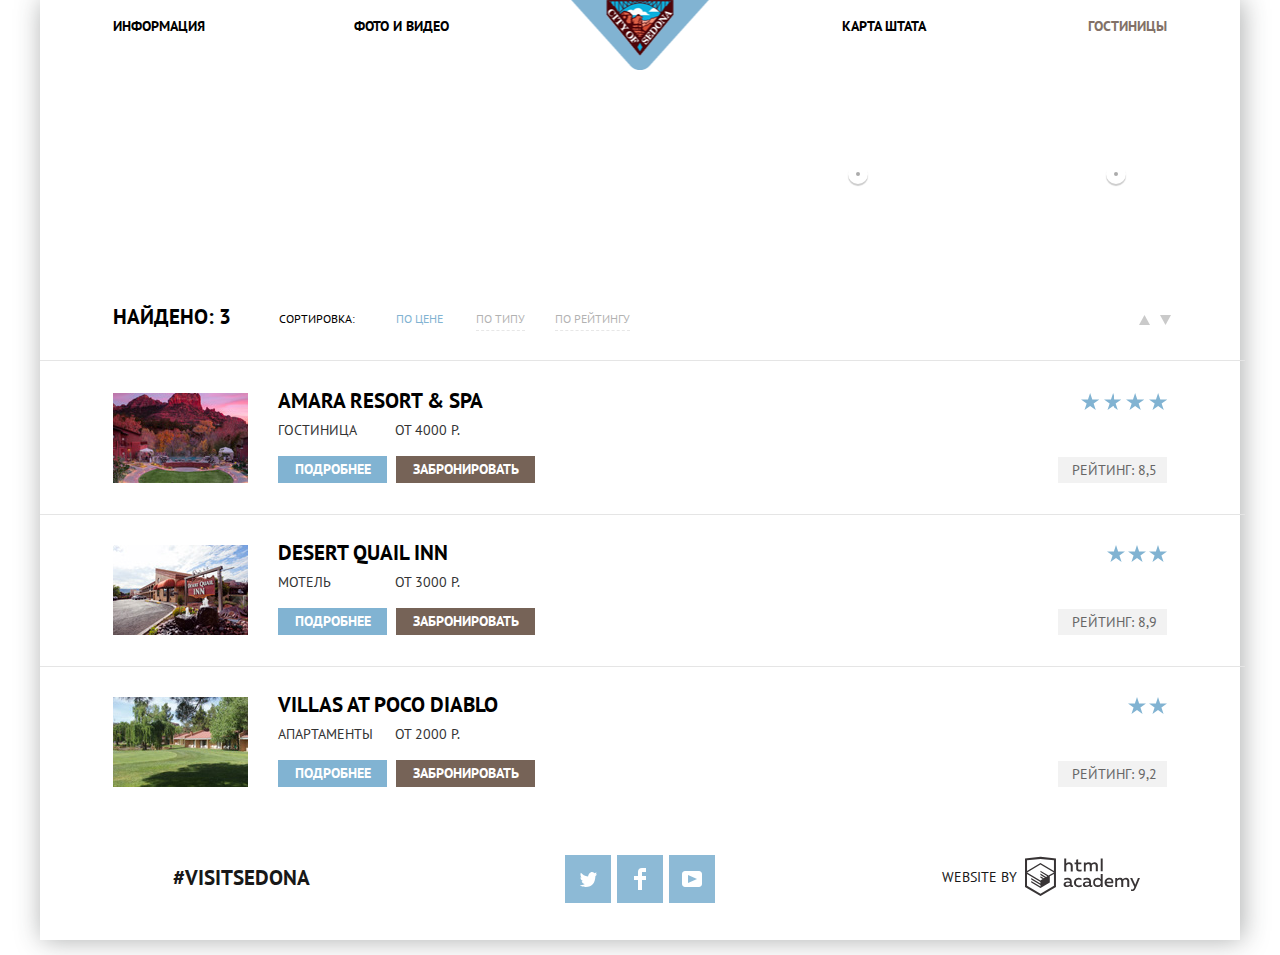
==== commit 52cb44ea: "исправила ошибки в пиксель пёрфекте" ====
--- a/catalog.html
+++ b/catalog.html
@@ -1,275 +1,277 @@
-<!DOCTYPE html>
-<html lang="ru">
-  <head>
-    <meta charset="utf-8">
-    <title>HTML Academy: Седона</title>
-    <link href="https://fonts.googleapis.com/css?family=PT+Sans:400,700&amp;subset=cyrillic" rel="stylesheet">
-    <link rel="stylesheet" type="text/css" href="css/normalize.css">
-    <link href="css/style.css" rel="stylesheet">
-  </head>
-  <body class="inner-page">
-    <header>
-      <div class="main-navigation-wrapper">
-        <a class="main-logo" href="index.html">
-        <img src="img/main-header138x70.png" width="138" height="70" alt="Логотип Седона">
-        </a>
-        <nav class="main-navigation">
-          <ul class="site-navigation">
-            <li class="item-info"><a href="#">Информация</a></li>
-            <li class="item-photo"><a href="#">Фото и видео</a></li>
-            <li class="item-map"><a href="#">Карта штата</a></li>
-            <li class="item-hotel link-active"><a href="catalog.html">Гостиницы</a></li>
-          </ul>
-        </nav>
-      </div>
-    </header>
-    <main >
-      <section class="filters">
-        <h2 class="visually-hidden">Фильтр жилья</h2>
-        <form class="filter" method="get" action="https://echo.htmlacademy.ru">
-          <div class="infrastructure-section">
-            <fieldset class="infrastructure">
-              <legend>
-                ИНФРАСТРУКТУРА:
-              </legend>
-              <ul class="filter-option">
-                <li>
-                  <input class="visually-hidden filter-input filter-input-checkbox" type="checkbox" name="pool" id="poolid" checked>
-                  <label class="infrastructure-description" for="poolid">
-                  Бассейн
-                  </label>
-                </li>
-                <li>
-                  <input class="visually-hidden filter-input filter-input-checkbox" type="checkbox" name="parking-place" id="parking-placeid">
-                  <label class="infrastructure-description" for="parking-placeid">
-                  Парковка
-                  </label>
-                </li>
-                <li>
-                  <input class="visually-hidden filter-input filter-input-checkbox" type="checkbox" name="wi-fi" id="wi-fiid" >
-                  <label class="infrastructure-description" for="wi-fiid">
-                  Wi-Fi
-                  </label>
-                </li>
-              </ul>
-            </fieldset>
-          </div>
-          <div class="house-filter">
-            <fieldset class="type-of-housing">
-              <legend>
-                Тип Жилья:
-              </legend>
-              <ul class="filter-option">
-                <li>
-                  <input class="visually-hidden filter-input filter-input-checkbox" type="checkbox" name="hotel" id="hotelid" checked>
-                  <label class="type-of-housing-description" for="hotelid">
-                  Гостиница
-                  </label>  
-                </li>
-                <li> 
-                  <input class="visually-hidden filter-input filter-input-checkbox" type="checkbox" name="motel" id="motelid" checked>
-                  <label class="type-of-housing-description" for="motelid">
-                  Мотель
-                  </label>  
-                </li>
-                <li> 
-                  <input class="visually-hidden filter-input filter-input-checkbox" type="checkbox" name="apartments" id="apartmentsid" checked>
-                  <label class="type-of-housing-description" for="apartmentsid">
-                  Апартаменты
-                  </label>  
-                </li>
-              </ul>
-            </fieldset>
-          </div>
-          <div class="filter-range">
-            <div class="filter-range-title">Стоимость в сутки (р):</div>
-            <div class="price-controls">
-              <label class="min-price">от <input type="text" name="min-price" value="0"></label>
-              <label class="max-price">до <input type="text" name="max-price" value="3000"></label>
-            </div>
-            <div class="range-controls">
-              <div class="scale">
-                <div class="bar"></div>
-              </div>
-              <div class="range-toggle range-toggle-min"></div>
-              <div class="range-toggle range-toggle-max"></div>
-            </div>
-            <button class="btn-transparent" type="submit">Показать</button>
-          </div>
-        </form>
-      </section>
-      <div class="sort-list">
-        <p class="done">Найдено: 3</p>
-        <span class="sorter">Сортировка:</span>
-        <ul class="sorting">
-          <li class="sort-item link">
-            <a href="#">По цене</a>
-          </li>
-          <li class="sort-item">
-            <a href="#">По типу</a>
-          </li>
-          <li class="sort-item">
-            <a href="#">По рейтингу</a>
-          </li>
-        </ul>
-        <div class="icon-up">
-          <svg xmlns="http://www.w3.org/2000/svg" width="11" height="10" viewBox="0 0 11 10">
-            <path fill="#cacaca" d="M5.5 0L0 10h11z"/>
-          </svg>
-        </div>
-        <div class="icon-down active-icon">
-          <svg xmlns="http://www.w3.org/2000/svg" width="11" height="10" viewBox="0 0 11 10">
-            <path fill="#cacaca" d="M5.5 10L0 0h11"/>
-          </svg>
-        </div>
-        <span class="visually-hidden"> стрелочка вниз</span>
-        <span class="visually-hidden"> стрелочка вверх </span>
-      </div>
-      <section class="catalog-section">
-        <h2 class="visually-hidden">Жильё</h2>
-        <ul class="catalog-list">
-          <li class="catalog-item">
-            <div class="photo">
-              <p class="amara">
-                <a href="catalog-item.html">
-                <img src="img/amara135x90.jpg" width="135" height="90" alt="Amara resort & spa">
-                </a>
-              </p>
-            </div>
-            <div class="more-information">
-              <a class="hotel-name" href="catalog-item.html">Amara resort & spa</a>
-              <p class="info-price">
-                <span class="item-description">Гостиница</span> 
-                <span class="item-description-price">от 4000 р.</span>
-              </p>
-              <div class="button-block">
-                <a class="button" href="#">Подробнее</a>
-                <a class="rent" href="#">Забронировать</a>
-              </div>
-            </div>
-            <div class="elements">
-              <div class="stars"></div>
-              <span class="visually-hidden">
-              4 звезды
-              </span>
-              <div class="info-span">
-                <span class="rating">
-                Рейтинг: 8,5
-                </span>
-              </div>
-            </div>
-          </li>
-          <li class="catalog-item desert-motel">
-            <div class="photo">
-              <p class="amara">
-                <a href="catalog-item.html">
-                <img src="img/desert135x90.jpg" width="135" height="90" alt="Desert quail inn">
-                </a>
-              </p>
-            </div>
-            <div class="more-information">
-              <a class="hotel-name" href="catalog-item.html">Desert quail inn</a>
-              <p class="info-price">
-                <span class="item-description">Мотель</span> 
-                <span class="item-description-price">от 3000 р.</span>
-              </p>
-              <div class="button-block">
-                <a class="button" href="#">Подробнее</a>
-                <a class="rent" href="#">Забронировать</a>
-              </div>
-            </div>
-            <div class="elements">
-              <div class="stars three"></div>
-              <span class="visually-hidden">
-              3 звезды
-              </span>
-              <div class="info-span">
-                <span class="rating">
-                Рейтинг: 8,9
-                </span>
-              </div>
-            </div>
-          </li>
-          <li class="catalog-item villas-flat">
-            <div class="photo">
-              <p class="amara">
-                <a href="catalog-item.html">
-                <img src="img/villas135x90.jpg" width="135" height="90" alt="Villas at poco diablo">
-                </a>
-              </p>
-            </div>
-            <div class="more-information">
-              <a class="hotel-name" href="catalog-item.html">Villas at Poco Diablo</a>
-              <p class="info-price">
-                <span class="item-description">Апартаменты</span> 
-                <span class="item-description-price">ОТ 2000 Р.</span>
-              </p>
-              <div class="button-block">
-                <a class="button" href="#">Подробнее</a>
-                <a class="rent" href="#">Забронировать</a>
-              </div>
-            </div>
-            <div class="elements">
-              <div class="stars two"></div>
-              <span class="visually-hidden">
-              2 звезды
-              </span>
-              <div class="info-span">
-                <span class="rating">
-                Рейтинг: 9,2
-                </span>
-              </div>
-            </div>
-          </li>
-        </ul>
-      </section>
-    </main>
-    <footer class="catalog-footer">
-      <div class="container-footer">
-        <div class="visit-span">
-          <span>#VISITSEDONA</span>
-        </div>
-        <div class="social-wrapper">
-          <div class="social-block">
-            <ul class="social">
-              <li>
-                <a class="social-button " href="#">
-                  <span class="visually-hidden">twitter</span>
-                  <svg xmlns="http://www.w3.org/2000/svg" xmlns:xlink="http://www.w3.org/1999/xlink" width="17" height="15" viewBox="0 0 17 15">
-                    <path fill="#FFF" d="M10.95.144c1.685-.496 2.984.27 3.577 1.179.673-.231 1.331-.481 2.011-.708a2.345 2.345 0 0 1-.857 1.768c.685.17 1.304-.491 1.304-.491-.169 1-1.006 1.788-1.563 2.024-.231 6.75-3.175 11.217-10.077 11.082h-.446c-.41 0-4.164-.46-4.898-1.887 2.271.196 3.893-.422 4.693-1.177-.96-.3-2.679-.477-2.979-2.95.349.106.564.228 1.19.119C1.705 8.247.374 7.53.448 5.33c.285.328 1.067.536 1.34.472C1.085 5.561-.182 2.442.894.85c1.818 1.854 3.735 3.606 7.152 3.773C8.254 2.33 9.183.793 10.95.144z"/>
-                  </svg>
-                </a>
-              </li>
-              <li>
-                <a class="social-button" href="#">
-                  <span class="visually-hidden">facebook</span>
-                  <svg xmlns="http://www.w3.org/2000/svg" width="12" height="22" viewBox="0 0 12 22">
-                    <path fill="#FFF" d="M12 4V0H8a4 4 0 0 0-4 4v4H0v4h4v10h4V12h4V8H8V4h4z"/>
-                  </svg>
-                </a>
-              </li>
-              <li>
-                <a class="social-button" href="#">
-                  <span class="visually-hidden">youtube</span>
-                  <svg xmlns="http://www.w3.org/2000/svg" xmlns:xlink="http://www.w3.org/1999/xlink" width="20" height="16" viewBox="0 0 20 16">
-                    <path fill="#FFF" d="M17 0H3C1.35 0 0 1.35 0 3v10c0 1.65 1.35 3 3 3h14c1.65 0 3-1.35 3-3V3c0-1.65-1.35-3-3-3zM6.027 11.998V4.002L15.014 8l-8.987 3.998z"/>
-                  </svg>
-                </a>
-              </li>
-            </ul>
-          </div>
-        </div>
-        <div class="footer-copyright">
-          <p>Website by</p>
-          <a class="button" href="https://htmlacademy.ru">
-            <svg id="Layer_1" data-name="Layer 1" xmlns="http://www.w3.org/2000/svg" height="41" width="115" viewBox="0 0 108.08 36.85">
-              <title>logo-htmlacademy-small1</title>
-              <path d="M44.61,26.88a2,2,0,0,0,.55-0.1v1.33a3.25,3.25,0,0,1-1.18.21,1.67,1.67,0,0,1-1.67-1,4.84,4.84,0,0,1-3.14,1.08c-1.51,0-2.91-.83-2.91-2.55,0-2.13,2-2.79,3.71-2.79a11.08,11.08,0,0,1,2.17.25v-0.3c0-1-.76-1.77-2.19-1.77a7.42,7.42,0,0,0-3,.64v-1.7a10.21,10.21,0,0,1,3.19-.55c2.36,0,3.81,1.12,3.81,3.65v3a0.54,0.54,0,0,0,.49.59h0.17Zm-6.44-1.13A1.35,1.35,0,0,0,39.63,27h0.11a3.39,3.39,0,0,0,2.41-1V24.58a9.72,9.72,0,0,0-1.81-.21c-1,0-2.16.33-2.16,1.38h0Zm12.36-6.11a5,5,0,0,1,2.57.64V22a4.08,4.08,0,0,0-2.3-.7,2.75,2.75,0,1,0,0,5.49,5,5,0,0,0,2.43-.64v1.71a6.27,6.27,0,0,1-2.76.57A4.21,4.21,0,0,1,46,24.51q0-.21,0-0.41a4.32,4.32,0,0,1,4.18-4.46h0.38Zm12.17,7.24a2,2,0,0,0,.55-0.1v1.33a3.25,3.25,0,0,1-1.18.21,1.67,1.67,0,0,1-1.67-1,4.84,4.84,0,0,1-3.14,1.08c-1.51,0-2.91-.83-2.91-2.55,0-2.13,2-2.79,3.71-2.79a11.08,11.08,0,0,1,2.17.25v-0.3c0-1-.76-1.77-2.19-1.77a7.42,7.42,0,0,0-3,.64v-1.7a10.21,10.21,0,0,1,3.19-.55c2.36,0,3.81,1.12,3.81,3.65v3a0.54,0.54,0,0,0,.49.59h0.17Zm-6.44-1.13A1.35,1.35,0,0,0,57.73,27h0.11a3.39,3.39,0,0,0,2.41-1V24.58a9.72,9.72,0,0,0-1.81-.21c-1.06,0-2.16.33-2.16,1.38h0ZM73,16V28.2H71.35V26.88a3.88,3.88,0,0,1-3.19,1.54,4.4,4.4,0,0,1,0-8.78,3.81,3.81,0,0,1,3,1.3V16H73Zm-4.53,5.22a2.76,2.76,0,1,0,0,5.52A2.86,2.86,0,0,0,71.15,25V23A2.91,2.91,0,0,0,68.49,21.27ZM79,19.64c3.31,0,4.46,2.68,3.92,5.09H76.7c0.21,1.5,1.67,2.11,3.19,2.11a6.11,6.11,0,0,0,2.64-.59v1.6a7.14,7.14,0,0,1-3,.57C77,28.42,74.78,27,74.78,24a4.18,4.18,0,0,1,4-4.39H79Zm0.09,1.54a2.28,2.28,0,0,0-2.44,2.1v0.06H81.3A2,2,0,0,0,79.13,21.18Zm5.73,7V19.87h1.65v1a3.81,3.81,0,0,1,2.78-1.27A2.86,2.86,0,0,1,91.89,21a4.12,4.12,0,0,1,2.91-1.33A3.06,3.06,0,0,1,98,23V28.2h-1.9V23.05a1.59,1.59,0,0,0-1.42-1.75H94.42a2.8,2.8,0,0,0-2.07,1.12V28.2h-1.9V23.05A1.59,1.59,0,0,0,89,21.31H88.8a3,3,0,0,0-2.21,1.29v5.63H84.86Zm21.31-8.33h1.9l-3.91,9.46c-0.9,2.17-2.09,2.86-3.35,2.86a4.76,4.76,0,0,1-1.1-.14V30.46a2.86,2.86,0,0,0,.85.12c0.9,0,1.58-.64,2.07-1.9l0.17-.42-4-8.4h2l2.86,6.29ZM38.73,1.46V6.22a3.81,3.81,0,0,1,2.7-1.14,3.25,3.25,0,0,1,3.44,3.4v5.15H43V8.72a1.81,1.81,0,0,0-1.61-2h-0.3a2.93,2.93,0,0,0-2.32,1.39v5.52h-1.9V1.46h1.9ZM49.94,2.31v3h3V6.91h-3v3.81c0,1.1.5,1.46,1.58,1.46a4.49,4.49,0,0,0,1.69-.33v1.6A6.8,6.8,0,0,1,51,13.8a2.55,2.55,0,0,1-2.86-2.74V6.89H46.58V5.26h1.5V2.74Zm5.4,11.31V5.28H57v1A3.81,3.81,0,0,1,59.77,5a2.86,2.86,0,0,1,2.6,1.33A4.12,4.12,0,0,1,65.28,5,3.06,3.06,0,0,1,68.44,8.4v5.21h-1.9V8.46a1.59,1.59,0,0,0-1.42-1.75H64.89a2.8,2.8,0,0,0-2.07,1.12v5.78h-1.9V8.46A1.59,1.59,0,0,0,59.5,6.71H59.27A3,3,0,0,0,57.06,8v5.63H55.34ZM71.17,1.45H73V13.6H71.17V1.45ZM14.71,0H14.55L0,1.54V28.21l14.55,8.66,14.55-8.66V1.54Zm12.5,27.1L14.55,34.64,1.9,27.12V16.18l12.59,7.5V25L5.86,19.9v1.31l8.68,5.21v1.39L5.87,22.65V24l8.68,5.21,8.75-5.24V18.31L27.2,16V27.12Zm0-12.53-3.48,2-1.6,1L14.51,13v1.31L21,18.23H21l-0.14.09-1,.54-5.37-3.2V17l4.24,2.52-1,.67-3.2-1.9v1.31l2.1,1.24L14.5,22.1,2,14.65,14.51,7.11Zm0-1.32L14.49,5.76,1.91,13.25v-10L14.56,1.92,27.21,3.25v10h0Z" transform="translate(0 -0.02)" fill="#231f20"/>
-            </svg>
-            <span class="visually-hidden">HTML Academy</span>
-          </a>
-        </div>
-      </div>
-    </footer>
-  </body>
+<!DOCTYPE html>
+<html lang="ru">
+  <head>
+    <meta charset="utf-8">
+    <title>HTML Academy: Седона</title>
+    <link href="https://fonts.googleapis.com/css?family=PT+Sans:400,700&amp;subset=cyrillic" rel="stylesheet">
+    <link rel="stylesheet" type="text/css" href="css/normalize.css">
+    <link href="css/style.css" rel="stylesheet">
+  </head>
+  <body class="inner-page">
+    <header>
+      <div class="main-navigation-wrapper">
+        <a class="main-logo" href="index.html">
+        <img src="img/main-header138x70.png" width="138" height="70" alt="Логотип Седона">
+        </a>
+        <nav class="main-navigation">
+          <ul class="site-navigation">
+            <li class="item-info"><a href="#">Информация</a></li>
+            <li class="item-photo"><a href="#">Фото и видео</a></li>
+            <li class="item-map"><a href="#">Карта штата</a></li>
+            <li class="item-hotel link-active"><a href="catalog.html">Гостиницы</a></li>
+          </ul>
+        </nav>
+      </div>
+    </header>
+    <main >
+      <section class="filters">
+        <h2 class="visually-hidden">Фильтр жилья</h2>
+        <form class="filter" method="get" action="https://echo.htmlacademy.ru">
+          <div class="infrastructure-section">
+            <fieldset class="infrastructure">
+              <legend>
+                ИНФРАСТРУКТУРА:
+              </legend>
+              <ul class="filter-option">
+                <li>
+                  <input class="visually-hidden filter-input filter-input-checkbox" type="checkbox" name="pool" id="poolid" checked>
+                  <label class="infrastructure-description" for="poolid">
+                  Бассейн
+                  </label>
+                </li>
+                <li>
+                  <input class="visually-hidden filter-input filter-input-checkbox" type="checkbox" name="parking-place" id="parking-placeid">
+                  <label class="infrastructure-description" for="parking-placeid">
+                  Парковка
+                  </label>
+                </li>
+                <li>
+                  <input class="visually-hidden filter-input filter-input-checkbox" type="checkbox" name="wi-fi" id="wi-fiid" >
+                  <label class="infrastructure-description" for="wi-fiid">
+                  Wi-Fi
+                  </label>
+                </li>
+              </ul>
+            </fieldset>
+          </div>
+          <div class="house-filter">
+            <fieldset class="type-of-housing">
+              <legend>
+                Тип Жилья:
+              </legend>
+              <ul class="filter-option">
+                <li>
+                  <input class="visually-hidden filter-input filter-input-checkbox" type="checkbox" name="hotel" id="hotelid" checked>
+                  <label class="type-of-housing-description" for="hotelid">
+                  Гостиница
+                  </label>  
+                </li>
+                <li> 
+                  <input class="visually-hidden filter-input filter-input-checkbox" type="checkbox" name="motel" id="motelid" checked>
+                  <label class="type-of-housing-description" for="motelid">
+                  Мотель
+                  </label>  
+                </li>
+                <li> 
+                  <input class="visually-hidden filter-input filter-input-checkbox" type="checkbox" name="apartments" id="apartmentsid" checked>
+                  <label class="type-of-housing-description" for="apartmentsid">
+                  Апартаменты
+                  </label>  
+                </li>
+              </ul>
+            </fieldset>
+          </div>
+          <div class="filter-range">
+            <div class="filter-range-title">Стоимость в сутки (р):</div>
+            <div class="price-controls">
+              <label class="min-price">от <input type="text" name="min-price" value="0"></label>
+              <label class="max-price">до <input type="text" name="max-price" value="3000"></label>
+            </div>
+            <div class="range-controls">
+              <div class="scale">
+                <div class="bar"></div>
+              </div>
+              <div class="range-toggle range-toggle-min"></div>
+              <div class="range-toggle range-toggle-max"></div>
+            </div>
+            <button class="btn-transparent" type="submit">Показать</button>
+          </div>
+        </form>
+      </section>
+      <div class="sort-list">
+        <p class="done">Найдено: 3</p>
+        <span class="sorter">Сортировка:</span>
+        <ul class="sorting">
+          <li class="sort-item link">
+            <a href="#">По цене</a>
+          </li>
+          <li class="sort-item">
+            <a href="#">По типу</a>
+          </li>
+          <li class="sort-item">
+            <a href="#">По рейтингу</a>
+          </li>
+        </ul>
+        <div class="icon-up">
+          <svg xmlns="http://www.w3.org/2000/svg" width="11" height="10" viewBox="0 0 11 10">
+            <path fill="#cacaca" d="M5.5 0L0 10h11z"/>
+          </svg>
+        </div>
+        <div class="icon-down active-icon">
+          <svg xmlns="http://www.w3.org/2000/svg" width="11" height="10" viewBox="0 0 11 10">
+            <path fill="#cacaca" d="M5.5 10L0 0h11"/>
+          </svg>
+        </div>
+        <span class="visually-hidden"> стрелочка вниз</span>
+        <span class="visually-hidden"> стрелочка вверх </span>
+      </div>
+      <section class="catalog-section">
+        <h2 class="visually-hidden">Жильё</h2>
+        <ul class="catalog-list">
+          <li class="catalog-item">
+            <div class="photo">
+              <p class="amara">
+                <a href="catalog-item.html">
+                <img src="img/amara135x90.jpg" width="135" height="90" alt="Amara resort & spa">
+                </a>
+              </p>
+            </div>
+            <div class="more-information">
+              <a class="hotel-name" href="catalog-item.html">Amara resort & spa</a>
+              <p class="info-price">
+                <span class="item-description">Гостиница</span> 
+                <span class="item-description-price">от 4000 р.</span>
+              </p>
+              <div class="button-block">
+                <a class="button" href="#">Подробнее</a>
+                <a class="rent" href="#">Забронировать</a>
+              </div>
+            </div>
+            <div class="elements">
+              <div class="stars"></div>
+              <span class="visually-hidden">
+              4 звезды
+              </span>
+              <div class="info-span">
+                <span class="rating">
+                Рейтинг: 8,5
+                </span>
+              </div>
+            </div>
+          </li>
+          <li class="catalog-item desert-motel">
+            <div class="photo">
+              <p class="amara">
+                <a href="catalog-item.html">
+                <img src="img/desert135x90.jpg" width="135" height="90" alt="Desert quail inn">
+                </a>
+              </p>
+            </div>
+            <div class="more-information">
+              <a class="hotel-name" href="catalog-item.html">Desert quail inn
+              </a>
+              <p class="info-price">
+                <span class="item-description">Мотель</span> 
+                <span class="item-description-price">от 3000 р.</span>
+              </p>
+              <div class="button-block">
+                <a class="button" href="#">Подробнее</a>
+                <a class="rent" href="#">Забронировать</a>
+              </div>
+            </div>
+            <div class="elements">
+              <div class="stars three"></div>
+              <span class="visually-hidden">
+              3 звезды
+              </span>
+              <div class="info-span">
+                <span class="rating">
+                Рейтинг: 8,9
+                </span>
+              </div>
+            </div>
+          </li>
+          <li class="catalog-item villas-flat">
+            <div class="photo">
+              <p class="amara">
+                <a href="catalog-item.html">
+                <img src="img/villas135x90.jpg" width="135" height="90" alt="Villas at poco diablo">
+                </a>
+              </p>
+            </div>
+            <div class="more-information">
+              <a class="hotel-name" href="catalog-item.html">Villas at Poco Diablo
+              </a>
+              <p class="info-price">
+                <span class="item-description">Апартаменты</span> 
+                <span class="item-description-price">ОТ 2000 Р.</span>
+              </p>
+              <div class="button-block">
+                <a class="button" href="#">Подробнее</a>
+                <a class="rent" href="#">Забронировать</a>
+              </div>
+            </div>
+            <div class="elements">
+              <div class="stars two"></div>
+              <span class="visually-hidden">
+              2 звезды
+              </span>
+              <div class="info-span">
+                <span class="rating">
+                Рейтинг: 9,2
+                </span>
+              </div>
+            </div>
+          </li>
+        </ul>
+      </section>
+    </main>
+    <footer class="catalog-footer">
+      <div class="container-footer">
+        <div class="visit-span">
+          <span>#VISITSEDONA</span>
+        </div>
+        <div class="social-wrapper">
+          <div class="social-block">
+            <ul class="social">
+              <li>
+                <a class="social-button " href="#">
+                  <span class="visually-hidden">twitter</span>
+                  <svg xmlns="http://www.w3.org/2000/svg" xmlns:xlink="http://www.w3.org/1999/xlink" width="17" height="15" viewBox="0 0 17 15">
+                    <path fill="#FFF" d="M10.95.144c1.685-.496 2.984.27 3.577 1.179.673-.231 1.331-.481 2.011-.708a2.345 2.345 0 0 1-.857 1.768c.685.17 1.304-.491 1.304-.491-.169 1-1.006 1.788-1.563 2.024-.231 6.75-3.175 11.217-10.077 11.082h-.446c-.41 0-4.164-.46-4.898-1.887 2.271.196 3.893-.422 4.693-1.177-.96-.3-2.679-.477-2.979-2.95.349.106.564.228 1.19.119C1.705 8.247.374 7.53.448 5.33c.285.328 1.067.536 1.34.472C1.085 5.561-.182 2.442.894.85c1.818 1.854 3.735 3.606 7.152 3.773C8.254 2.33 9.183.793 10.95.144z"/>
+                  </svg>
+                </a>
+              </li>
+              <li>
+                <a class="social-button" href="#">
+                  <span class="visually-hidden">facebook</span>
+                  <svg xmlns="http://www.w3.org/2000/svg" width="12" height="22" viewBox="0 0 12 22">
+                    <path fill="#FFF" d="M12 4V0H8a4 4 0 0 0-4 4v4H0v4h4v10h4V12h4V8H8V4h4z"/>
+                  </svg>
+                </a>
+              </li>
+              <li>
+                <a class="social-button" href="#">
+                  <span class="visually-hidden">youtube</span>
+                  <svg xmlns="http://www.w3.org/2000/svg" xmlns:xlink="http://www.w3.org/1999/xlink" width="20" height="16" viewBox="0 0 20 16">
+                    <path fill="#FFF" d="M17 0H3C1.35 0 0 1.35 0 3v10c0 1.65 1.35 3 3 3h14c1.65 0 3-1.35 3-3V3c0-1.65-1.35-3-3-3zM6.027 11.998V4.002L15.014 8l-8.987 3.998z"/>
+                  </svg>
+                </a>
+              </li>
+            </ul>
+          </div>
+        </div>
+        <div class="footer-copyright">
+          <p>Website by</p>
+          <a class="button" href="https://htmlacademy.ru">
+            <svg id="Layer_1" data-name="Layer 1" xmlns="http://www.w3.org/2000/svg" height="41" width="115" viewBox="0 0 108.08 36.85">
+              <title>logo-htmlacademy-small1</title>
+              <path d="M44.61,26.88a2,2,0,0,0,.55-0.1v1.33a3.25,3.25,0,0,1-1.18.21,1.67,1.67,0,0,1-1.67-1,4.84,4.84,0,0,1-3.14,1.08c-1.51,0-2.91-.83-2.91-2.55,0-2.13,2-2.79,3.71-2.79a11.08,11.08,0,0,1,2.17.25v-0.3c0-1-.76-1.77-2.19-1.77a7.42,7.42,0,0,0-3,.64v-1.7a10.21,10.21,0,0,1,3.19-.55c2.36,0,3.81,1.12,3.81,3.65v3a0.54,0.54,0,0,0,.49.59h0.17Zm-6.44-1.13A1.35,1.35,0,0,0,39.63,27h0.11a3.39,3.39,0,0,0,2.41-1V24.58a9.72,9.72,0,0,0-1.81-.21c-1,0-2.16.33-2.16,1.38h0Zm12.36-6.11a5,5,0,0,1,2.57.64V22a4.08,4.08,0,0,0-2.3-.7,2.75,2.75,0,1,0,0,5.49,5,5,0,0,0,2.43-.64v1.71a6.27,6.27,0,0,1-2.76.57A4.21,4.21,0,0,1,46,24.51q0-.21,0-0.41a4.32,4.32,0,0,1,4.18-4.46h0.38Zm12.17,7.24a2,2,0,0,0,.55-0.1v1.33a3.25,3.25,0,0,1-1.18.21,1.67,1.67,0,0,1-1.67-1,4.84,4.84,0,0,1-3.14,1.08c-1.51,0-2.91-.83-2.91-2.55,0-2.13,2-2.79,3.71-2.79a11.08,11.08,0,0,1,2.17.25v-0.3c0-1-.76-1.77-2.19-1.77a7.42,7.42,0,0,0-3,.64v-1.7a10.21,10.21,0,0,1,3.19-.55c2.36,0,3.81,1.12,3.81,3.65v3a0.54,0.54,0,0,0,.49.59h0.17Zm-6.44-1.13A1.35,1.35,0,0,0,57.73,27h0.11a3.39,3.39,0,0,0,2.41-1V24.58a9.72,9.72,0,0,0-1.81-.21c-1.06,0-2.16.33-2.16,1.38h0ZM73,16V28.2H71.35V26.88a3.88,3.88,0,0,1-3.19,1.54,4.4,4.4,0,0,1,0-8.78,3.81,3.81,0,0,1,3,1.3V16H73Zm-4.53,5.22a2.76,2.76,0,1,0,0,5.52A2.86,2.86,0,0,0,71.15,25V23A2.91,2.91,0,0,0,68.49,21.27ZM79,19.64c3.31,0,4.46,2.68,3.92,5.09H76.7c0.21,1.5,1.67,2.11,3.19,2.11a6.11,6.11,0,0,0,2.64-.59v1.6a7.14,7.14,0,0,1-3,.57C77,28.42,74.78,27,74.78,24a4.18,4.18,0,0,1,4-4.39H79Zm0.09,1.54a2.28,2.28,0,0,0-2.44,2.1v0.06H81.3A2,2,0,0,0,79.13,21.18Zm5.73,7V19.87h1.65v1a3.81,3.81,0,0,1,2.78-1.27A2.86,2.86,0,0,1,91.89,21a4.12,4.12,0,0,1,2.91-1.33A3.06,3.06,0,0,1,98,23V28.2h-1.9V23.05a1.59,1.59,0,0,0-1.42-1.75H94.42a2.8,2.8,0,0,0-2.07,1.12V28.2h-1.9V23.05A1.59,1.59,0,0,0,89,21.31H88.8a3,3,0,0,0-2.21,1.29v5.63H84.86Zm21.31-8.33h1.9l-3.91,9.46c-0.9,2.17-2.09,2.86-3.35,2.86a4.76,4.76,0,0,1-1.1-.14V30.46a2.86,2.86,0,0,0,.85.12c0.9,0,1.58-.64,2.07-1.9l0.17-.42-4-8.4h2l2.86,6.29ZM38.73,1.46V6.22a3.81,3.81,0,0,1,2.7-1.14,3.25,3.25,0,0,1,3.44,3.4v5.15H43V8.72a1.81,1.81,0,0,0-1.61-2h-0.3a2.93,2.93,0,0,0-2.32,1.39v5.52h-1.9V1.46h1.9ZM49.94,2.31v3h3V6.91h-3v3.81c0,1.1.5,1.46,1.58,1.46a4.49,4.49,0,0,0,1.69-.33v1.6A6.8,6.8,0,0,1,51,13.8a2.55,2.55,0,0,1-2.86-2.74V6.89H46.58V5.26h1.5V2.74Zm5.4,11.31V5.28H57v1A3.81,3.81,0,0,1,59.77,5a2.86,2.86,0,0,1,2.6,1.33A4.12,4.12,0,0,1,65.28,5,3.06,3.06,0,0,1,68.44,8.4v5.21h-1.9V8.46a1.59,1.59,0,0,0-1.42-1.75H64.89a2.8,2.8,0,0,0-2.07,1.12v5.78h-1.9V8.46A1.59,1.59,0,0,0,59.5,6.71H59.27A3,3,0,0,0,57.06,8v5.63H55.34ZM71.17,1.45H73V13.6H71.17V1.45ZM14.71,0H14.55L0,1.54V28.21l14.55,8.66,14.55-8.66V1.54Zm12.5,27.1L14.55,34.64,1.9,27.12V16.18l12.59,7.5V25L5.86,19.9v1.31l8.68,5.21v1.39L5.87,22.65V24l8.68,5.21,8.75-5.24V18.31L27.2,16V27.12Zm0-12.53-3.48,2-1.6,1L14.51,13v1.31L21,18.23H21l-0.14.09-1,.54-5.37-3.2V17l4.24,2.52-1,.67-3.2-1.9v1.31l2.1,1.24L14.5,22.1,2,14.65,14.51,7.11Zm0-1.32L14.49,5.76,1.91,13.25v-10L14.56,1.92,27.21,3.25v10h0Z" transform="translate(0 -0.02)" fill="#231f20"/>
+            </svg>
+            <span class="visually-hidden">HTML Academy</span>
+          </a>
+        </div>
+      </div>
+    </footer>
+  </body>
 </html>--- a/css/style.css
+++ b/css/style.css
@@ -2,7 +2,7 @@
  body{
      margin: 0;
      padding: 0;
-     font-family: "PT Sans", Arial, serif;
+     font-family: "PT Sans", Arial, sans-serif;
      font-size: 14px;
      line-height: 21px;
      margin:0 auto;
@@ -351,7 +351,7 @@
      line-height: 36px;
      text-align: center;
      margin: 0;
-     padding-top: 51px;
+     padding-top: 46px;
      background-color: #fff;
 }
  .map-description{
@@ -361,7 +361,7 @@
      margin:0;
      text-align: center;
      padding-bottom: 133px;
-     padding-top: 23px;
+     padding-top: 29px;
      background-color: #fff;
 }
  .modal-map{
@@ -424,6 +424,7 @@
      top: 205px;
      display: block;
      left: 317px;
+     cursor: pointer;
 }
  .search-hotel:hover{
      background-color: #604e43;
@@ -453,6 +454,8 @@
      color:#ffffff;
      text-transform: uppercase;
      background-color: #81b3d2;
+     cursor: pointer;
+
 }
  .form-submit:hover{
      background-color: #669ec0;
@@ -539,6 +542,7 @@
      left: 428px;
      bottom: -3px;
      fill: #a9a9a9 
+     cursor: pointer;
 }
  .date-comming-out svg{
      width: 23px;
@@ -547,6 +551,7 @@
      left: 428px;
      bottom: -3px;
      fill: #a9a9a9 
+     cursor: pointer;
 }
  .plus:hover line, .minus:hover line, .plus-child:hover line, .minus-child:hover line{
      stroke: #000;
@@ -579,10 +584,10 @@
 }
 /*двойной ползунок*/
  .filter-range {
-     width: 330px;
-     color: #ffffff;
-     text-transform: uppercase;
-     padding-top: 25px;
+    width: 323px;
+    color: #ffffff;
+    text-transform: uppercase;
+    padding-top: 27px;
 }
  .filter-range-title {
      margin-bottom: 9px;
@@ -625,13 +630,14 @@
      width: 50px;
      margin: 0;
      color: inherit;
-     font: inherit;
+     font-size: 14px;
+     line-height: 21px;
      background: none;
      border: none;
 }
  .range-controls {
      position: relative;
-     margin-bottom: 32px;
+     margin-bottom: 30px;
 }
  .range-controls .scale {
      height: 2px;
@@ -665,10 +671,10 @@
 }
  .btn-transparent {
      display: block;
-     margin: 0 auto;
+     margin: 0 87px;
      padding: 6px 35px;
      font-size: 14px;
-     line-height: 20px;
+     line-height: 21px;
      color: #ffffff;
      text-transform: uppercase;
      background: transparent;
@@ -734,8 +740,6 @@
 }
  .button{
      color: #ffffff;
-    /*padding:4px 16px 4px 17px;
-    */
 }
  .result{
      background-color: transparent;
@@ -800,12 +804,12 @@
              justify-content: space-between;
      padding-left: 2px;
 }
- .sorting .sort-item a{
+.sort-item a{
      color: #000000;
      opacity: 0.3;
      border-bottom: 1px dashed rgba(0,0,0,0.3);
 }
- .link a{
+.link a{
      color: #81b3d2;
      border-bottom:0;
      opacity: 1;
@@ -964,7 +968,6 @@
  .catalog-list .button:active{
      color: rgba(255,255,255,0.3);
      background-color:#5496bd;
-     opacity: 0.3;
 }
 /*забронировать*/
  .catalog-list .rent{
@@ -1108,7 +1111,7 @@
              align-items: center;
 }
  .main-footer span{
-     width: 190px;
+     width: 130px;
      display: -webkit-box;
      display: -ms-flexbox;
      display: flex;
@@ -1118,8 +1121,8 @@
      color: #000000;
      margin: 0px;
      margin:0 auto;
-     margin-top:44px;
-     margin-bottom: 51px;
+     margin-top:46px;
+     margin-bottom: 48px;
 }
  .catalog-footer span{
      font-size: 21px;
@@ -1244,7 +1247,7 @@
  .social a:active{
      background-color: #5496bd;
 }
- .social svg:active{
+ .social-button:active path{
      opacity: 0.3 
 }
  .form-block input:hover{
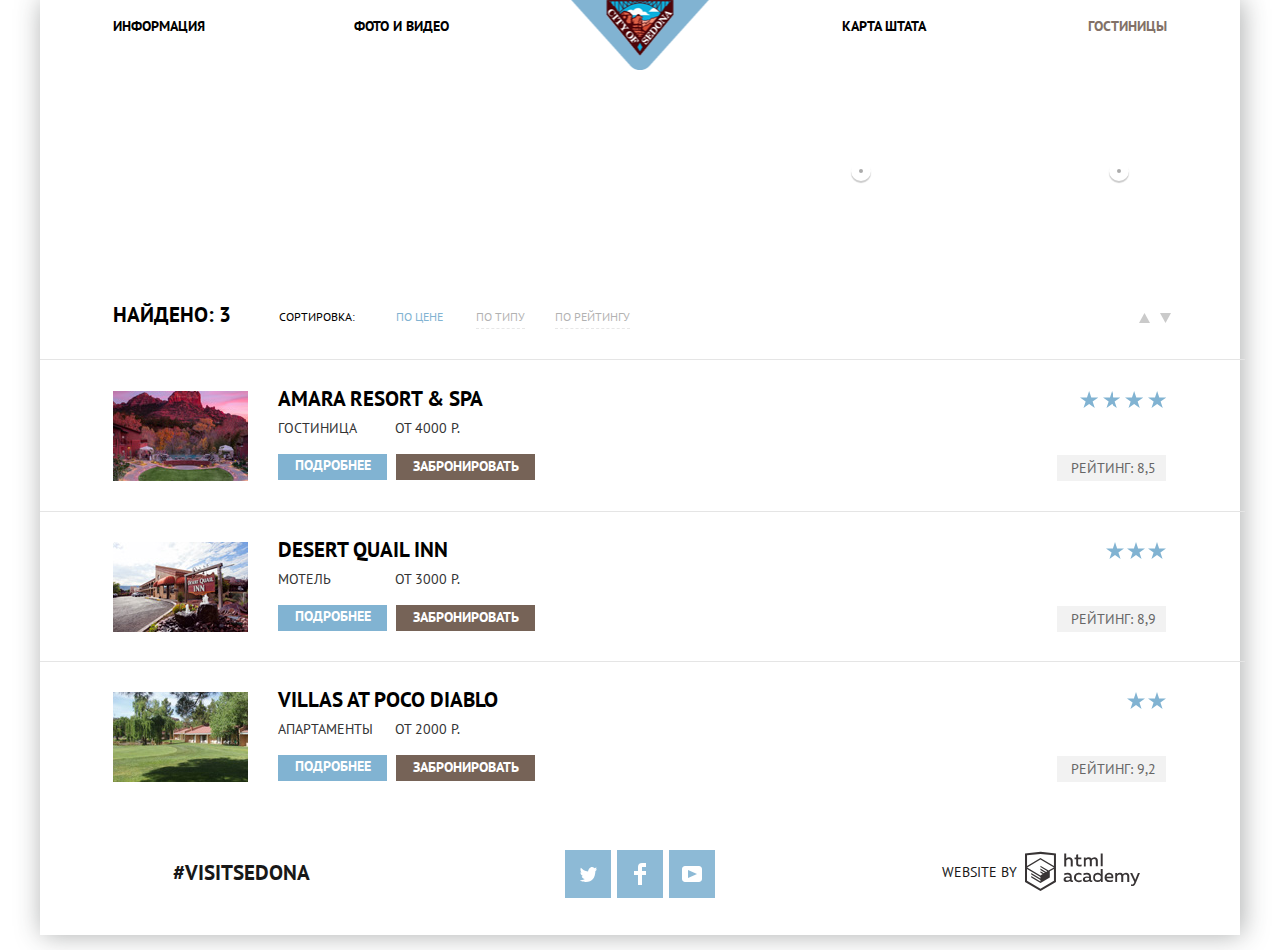
==== commit 7be57251: "исправила html" ====
--- a/catalog.html
+++ b/catalog.html
@@ -1,277 +1,277 @@
-<!DOCTYPE html>
-<html lang="ru">
-  <head>
-    <meta charset="utf-8">
-    <title>HTML Academy: Седона</title>
-    <link href="https://fonts.googleapis.com/css?family=PT+Sans:400,700&amp;subset=cyrillic" rel="stylesheet">
-    <link rel="stylesheet" type="text/css" href="css/normalize.css">
-    <link href="css/style.css" rel="stylesheet">
-  </head>
-  <body class="inner-page">
-    <header>
-      <div class="main-navigation-wrapper">
-        <a class="main-logo" href="index.html">
-        <img src="img/main-header138x70.png" width="138" height="70" alt="Логотип Седона">
-        </a>
-        <nav class="main-navigation">
-          <ul class="site-navigation">
-            <li class="item-info"><a href="#">Информация</a></li>
-            <li class="item-photo"><a href="#">Фото и видео</a></li>
-            <li class="item-map"><a href="#">Карта штата</a></li>
-            <li class="item-hotel link-active"><a href="catalog.html">Гостиницы</a></li>
-          </ul>
-        </nav>
-      </div>
-    </header>
-    <main >
-      <section class="filters">
-        <h2 class="visually-hidden">Фильтр жилья</h2>
-        <form class="filter" method="get" action="https://echo.htmlacademy.ru">
-          <div class="infrastructure-section">
-            <fieldset class="infrastructure">
-              <legend>
-                ИНФРАСТРУКТУРА:
-              </legend>
-              <ul class="filter-option">
-                <li>
-                  <input class="visually-hidden filter-input filter-input-checkbox" type="checkbox" name="pool" id="poolid" checked>
-                  <label class="infrastructure-description" for="poolid">
-                  Бассейн
-                  </label>
-                </li>
-                <li>
-                  <input class="visually-hidden filter-input filter-input-checkbox" type="checkbox" name="parking-place" id="parking-placeid">
-                  <label class="infrastructure-description" for="parking-placeid">
-                  Парковка
-                  </label>
-                </li>
-                <li>
-                  <input class="visually-hidden filter-input filter-input-checkbox" type="checkbox" name="wi-fi" id="wi-fiid" >
-                  <label class="infrastructure-description" for="wi-fiid">
-                  Wi-Fi
-                  </label>
-                </li>
-              </ul>
-            </fieldset>
-          </div>
-          <div class="house-filter">
-            <fieldset class="type-of-housing">
-              <legend>
-                Тип Жилья:
-              </legend>
-              <ul class="filter-option">
-                <li>
-                  <input class="visually-hidden filter-input filter-input-checkbox" type="checkbox" name="hotel" id="hotelid" checked>
-                  <label class="type-of-housing-description" for="hotelid">
-                  Гостиница
-                  </label>  
-                </li>
-                <li> 
-                  <input class="visually-hidden filter-input filter-input-checkbox" type="checkbox" name="motel" id="motelid" checked>
-                  <label class="type-of-housing-description" for="motelid">
-                  Мотель
-                  </label>  
-                </li>
-                <li> 
-                  <input class="visually-hidden filter-input filter-input-checkbox" type="checkbox" name="apartments" id="apartmentsid" checked>
-                  <label class="type-of-housing-description" for="apartmentsid">
-                  Апартаменты
-                  </label>  
-                </li>
-              </ul>
-            </fieldset>
-          </div>
-          <div class="filter-range">
-            <div class="filter-range-title">Стоимость в сутки (р):</div>
-            <div class="price-controls">
-              <label class="min-price">от <input type="text" name="min-price" value="0"></label>
-              <label class="max-price">до <input type="text" name="max-price" value="3000"></label>
-            </div>
-            <div class="range-controls">
-              <div class="scale">
-                <div class="bar"></div>
-              </div>
-              <div class="range-toggle range-toggle-min"></div>
-              <div class="range-toggle range-toggle-max"></div>
-            </div>
-            <button class="btn-transparent" type="submit">Показать</button>
-          </div>
-        </form>
-      </section>
-      <div class="sort-list">
-        <p class="done">Найдено: 3</p>
-        <span class="sorter">Сортировка:</span>
-        <ul class="sorting">
-          <li class="sort-item link">
-            <a href="#">По цене</a>
-          </li>
-          <li class="sort-item">
-            <a href="#">По типу</a>
-          </li>
-          <li class="sort-item">
-            <a href="#">По рейтингу</a>
-          </li>
-        </ul>
-        <div class="icon-up">
-          <svg xmlns="http://www.w3.org/2000/svg" width="11" height="10" viewBox="0 0 11 10">
-            <path fill="#cacaca" d="M5.5 0L0 10h11z"/>
-          </svg>
-        </div>
-        <div class="icon-down active-icon">
-          <svg xmlns="http://www.w3.org/2000/svg" width="11" height="10" viewBox="0 0 11 10">
-            <path fill="#cacaca" d="M5.5 10L0 0h11"/>
-          </svg>
-        </div>
-        <span class="visually-hidden"> стрелочка вниз</span>
-        <span class="visually-hidden"> стрелочка вверх </span>
-      </div>
-      <section class="catalog-section">
-        <h2 class="visually-hidden">Жильё</h2>
-        <ul class="catalog-list">
-          <li class="catalog-item">
-            <div class="photo">
-              <p class="amara">
-                <a href="catalog-item.html">
-                <img src="img/amara135x90.jpg" width="135" height="90" alt="Amara resort & spa">
-                </a>
-              </p>
-            </div>
-            <div class="more-information">
-              <a class="hotel-name" href="catalog-item.html">Amara resort & spa</a>
-              <p class="info-price">
-                <span class="item-description">Гостиница</span> 
-                <span class="item-description-price">от 4000 р.</span>
-              </p>
-              <div class="button-block">
-                <a class="button" href="#">Подробнее</a>
-                <a class="rent" href="#">Забронировать</a>
-              </div>
-            </div>
-            <div class="elements">
-              <div class="stars"></div>
-              <span class="visually-hidden">
-              4 звезды
-              </span>
-              <div class="info-span">
-                <span class="rating">
-                Рейтинг: 8,5
-                </span>
-              </div>
-            </div>
-          </li>
-          <li class="catalog-item desert-motel">
-            <div class="photo">
-              <p class="amara">
-                <a href="catalog-item.html">
-                <img src="img/desert135x90.jpg" width="135" height="90" alt="Desert quail inn">
-                </a>
-              </p>
-            </div>
-            <div class="more-information">
-              <a class="hotel-name" href="catalog-item.html">Desert quail inn
-              </a>
-              <p class="info-price">
-                <span class="item-description">Мотель</span> 
-                <span class="item-description-price">от 3000 р.</span>
-              </p>
-              <div class="button-block">
-                <a class="button" href="#">Подробнее</a>
-                <a class="rent" href="#">Забронировать</a>
-              </div>
-            </div>
-            <div class="elements">
-              <div class="stars three"></div>
-              <span class="visually-hidden">
-              3 звезды
-              </span>
-              <div class="info-span">
-                <span class="rating">
-                Рейтинг: 8,9
-                </span>
-              </div>
-            </div>
-          </li>
-          <li class="catalog-item villas-flat">
-            <div class="photo">
-              <p class="amara">
-                <a href="catalog-item.html">
-                <img src="img/villas135x90.jpg" width="135" height="90" alt="Villas at poco diablo">
-                </a>
-              </p>
-            </div>
-            <div class="more-information">
-              <a class="hotel-name" href="catalog-item.html">Villas at Poco Diablo
-              </a>
-              <p class="info-price">
-                <span class="item-description">Апартаменты</span> 
-                <span class="item-description-price">ОТ 2000 Р.</span>
-              </p>
-              <div class="button-block">
-                <a class="button" href="#">Подробнее</a>
-                <a class="rent" href="#">Забронировать</a>
-              </div>
-            </div>
-            <div class="elements">
-              <div class="stars two"></div>
-              <span class="visually-hidden">
-              2 звезды
-              </span>
-              <div class="info-span">
-                <span class="rating">
-                Рейтинг: 9,2
-                </span>
-              </div>
-            </div>
-          </li>
-        </ul>
-      </section>
-    </main>
-    <footer class="catalog-footer">
-      <div class="container-footer">
-        <div class="visit-span">
-          <span>#VISITSEDONA</span>
-        </div>
-        <div class="social-wrapper">
-          <div class="social-block">
-            <ul class="social">
-              <li>
-                <a class="social-button " href="#">
-                  <span class="visually-hidden">twitter</span>
-                  <svg xmlns="http://www.w3.org/2000/svg" xmlns:xlink="http://www.w3.org/1999/xlink" width="17" height="15" viewBox="0 0 17 15">
-                    <path fill="#FFF" d="M10.95.144c1.685-.496 2.984.27 3.577 1.179.673-.231 1.331-.481 2.011-.708a2.345 2.345 0 0 1-.857 1.768c.685.17 1.304-.491 1.304-.491-.169 1-1.006 1.788-1.563 2.024-.231 6.75-3.175 11.217-10.077 11.082h-.446c-.41 0-4.164-.46-4.898-1.887 2.271.196 3.893-.422 4.693-1.177-.96-.3-2.679-.477-2.979-2.95.349.106.564.228 1.19.119C1.705 8.247.374 7.53.448 5.33c.285.328 1.067.536 1.34.472C1.085 5.561-.182 2.442.894.85c1.818 1.854 3.735 3.606 7.152 3.773C8.254 2.33 9.183.793 10.95.144z"/>
-                  </svg>
-                </a>
-              </li>
-              <li>
-                <a class="social-button" href="#">
-                  <span class="visually-hidden">facebook</span>
-                  <svg xmlns="http://www.w3.org/2000/svg" width="12" height="22" viewBox="0 0 12 22">
-                    <path fill="#FFF" d="M12 4V0H8a4 4 0 0 0-4 4v4H0v4h4v10h4V12h4V8H8V4h4z"/>
-                  </svg>
-                </a>
-              </li>
-              <li>
-                <a class="social-button" href="#">
-                  <span class="visually-hidden">youtube</span>
-                  <svg xmlns="http://www.w3.org/2000/svg" xmlns:xlink="http://www.w3.org/1999/xlink" width="20" height="16" viewBox="0 0 20 16">
-                    <path fill="#FFF" d="M17 0H3C1.35 0 0 1.35 0 3v10c0 1.65 1.35 3 3 3h14c1.65 0 3-1.35 3-3V3c0-1.65-1.35-3-3-3zM6.027 11.998V4.002L15.014 8l-8.987 3.998z"/>
-                  </svg>
-                </a>
-              </li>
-            </ul>
-          </div>
-        </div>
-        <div class="footer-copyright">
-          <p>Website by</p>
-          <a class="button" href="https://htmlacademy.ru">
-            <svg id="Layer_1" data-name="Layer 1" xmlns="http://www.w3.org/2000/svg" height="41" width="115" viewBox="0 0 108.08 36.85">
-              <title>logo-htmlacademy-small1</title>
-              <path d="M44.61,26.88a2,2,0,0,0,.55-0.1v1.33a3.25,3.25,0,0,1-1.18.21,1.67,1.67,0,0,1-1.67-1,4.84,4.84,0,0,1-3.14,1.08c-1.51,0-2.91-.83-2.91-2.55,0-2.13,2-2.79,3.71-2.79a11.08,11.08,0,0,1,2.17.25v-0.3c0-1-.76-1.77-2.19-1.77a7.42,7.42,0,0,0-3,.64v-1.7a10.21,10.21,0,0,1,3.19-.55c2.36,0,3.81,1.12,3.81,3.65v3a0.54,0.54,0,0,0,.49.59h0.17Zm-6.44-1.13A1.35,1.35,0,0,0,39.63,27h0.11a3.39,3.39,0,0,0,2.41-1V24.58a9.72,9.72,0,0,0-1.81-.21c-1,0-2.16.33-2.16,1.38h0Zm12.36-6.11a5,5,0,0,1,2.57.64V22a4.08,4.08,0,0,0-2.3-.7,2.75,2.75,0,1,0,0,5.49,5,5,0,0,0,2.43-.64v1.71a6.27,6.27,0,0,1-2.76.57A4.21,4.21,0,0,1,46,24.51q0-.21,0-0.41a4.32,4.32,0,0,1,4.18-4.46h0.38Zm12.17,7.24a2,2,0,0,0,.55-0.1v1.33a3.25,3.25,0,0,1-1.18.21,1.67,1.67,0,0,1-1.67-1,4.84,4.84,0,0,1-3.14,1.08c-1.51,0-2.91-.83-2.91-2.55,0-2.13,2-2.79,3.71-2.79a11.08,11.08,0,0,1,2.17.25v-0.3c0-1-.76-1.77-2.19-1.77a7.42,7.42,0,0,0-3,.64v-1.7a10.21,10.21,0,0,1,3.19-.55c2.36,0,3.81,1.12,3.81,3.65v3a0.54,0.54,0,0,0,.49.59h0.17Zm-6.44-1.13A1.35,1.35,0,0,0,57.73,27h0.11a3.39,3.39,0,0,0,2.41-1V24.58a9.72,9.72,0,0,0-1.81-.21c-1.06,0-2.16.33-2.16,1.38h0ZM73,16V28.2H71.35V26.88a3.88,3.88,0,0,1-3.19,1.54,4.4,4.4,0,0,1,0-8.78,3.81,3.81,0,0,1,3,1.3V16H73Zm-4.53,5.22a2.76,2.76,0,1,0,0,5.52A2.86,2.86,0,0,0,71.15,25V23A2.91,2.91,0,0,0,68.49,21.27ZM79,19.64c3.31,0,4.46,2.68,3.92,5.09H76.7c0.21,1.5,1.67,2.11,3.19,2.11a6.11,6.11,0,0,0,2.64-.59v1.6a7.14,7.14,0,0,1-3,.57C77,28.42,74.78,27,74.78,24a4.18,4.18,0,0,1,4-4.39H79Zm0.09,1.54a2.28,2.28,0,0,0-2.44,2.1v0.06H81.3A2,2,0,0,0,79.13,21.18Zm5.73,7V19.87h1.65v1a3.81,3.81,0,0,1,2.78-1.27A2.86,2.86,0,0,1,91.89,21a4.12,4.12,0,0,1,2.91-1.33A3.06,3.06,0,0,1,98,23V28.2h-1.9V23.05a1.59,1.59,0,0,0-1.42-1.75H94.42a2.8,2.8,0,0,0-2.07,1.12V28.2h-1.9V23.05A1.59,1.59,0,0,0,89,21.31H88.8a3,3,0,0,0-2.21,1.29v5.63H84.86Zm21.31-8.33h1.9l-3.91,9.46c-0.9,2.17-2.09,2.86-3.35,2.86a4.76,4.76,0,0,1-1.1-.14V30.46a2.86,2.86,0,0,0,.85.12c0.9,0,1.58-.64,2.07-1.9l0.17-.42-4-8.4h2l2.86,6.29ZM38.73,1.46V6.22a3.81,3.81,0,0,1,2.7-1.14,3.25,3.25,0,0,1,3.44,3.4v5.15H43V8.72a1.81,1.81,0,0,0-1.61-2h-0.3a2.93,2.93,0,0,0-2.32,1.39v5.52h-1.9V1.46h1.9ZM49.94,2.31v3h3V6.91h-3v3.81c0,1.1.5,1.46,1.58,1.46a4.49,4.49,0,0,0,1.69-.33v1.6A6.8,6.8,0,0,1,51,13.8a2.55,2.55,0,0,1-2.86-2.74V6.89H46.58V5.26h1.5V2.74Zm5.4,11.31V5.28H57v1A3.81,3.81,0,0,1,59.77,5a2.86,2.86,0,0,1,2.6,1.33A4.12,4.12,0,0,1,65.28,5,3.06,3.06,0,0,1,68.44,8.4v5.21h-1.9V8.46a1.59,1.59,0,0,0-1.42-1.75H64.89a2.8,2.8,0,0,0-2.07,1.12v5.78h-1.9V8.46A1.59,1.59,0,0,0,59.5,6.71H59.27A3,3,0,0,0,57.06,8v5.63H55.34ZM71.17,1.45H73V13.6H71.17V1.45ZM14.71,0H14.55L0,1.54V28.21l14.55,8.66,14.55-8.66V1.54Zm12.5,27.1L14.55,34.64,1.9,27.12V16.18l12.59,7.5V25L5.86,19.9v1.31l8.68,5.21v1.39L5.87,22.65V24l8.68,5.21,8.75-5.24V18.31L27.2,16V27.12Zm0-12.53-3.48,2-1.6,1L14.51,13v1.31L21,18.23H21l-0.14.09-1,.54-5.37-3.2V17l4.24,2.52-1,.67-3.2-1.9v1.31l2.1,1.24L14.5,22.1,2,14.65,14.51,7.11Zm0-1.32L14.49,5.76,1.91,13.25v-10L14.56,1.92,27.21,3.25v10h0Z" transform="translate(0 -0.02)" fill="#231f20"/>
-            </svg>
-            <span class="visually-hidden">HTML Academy</span>
-          </a>
-        </div>
-      </div>
-    </footer>
-  </body>
+<!DOCTYPE html>
+<html lang="ru">
+  <head>
+    <meta charset="utf-8">
+    <title>HTML Academy: Седона</title>
+    <link href="https://fonts.googleapis.com/css?family=PT+Sans:400,700&amp;subset=cyrillic" rel="stylesheet">
+    <link rel="stylesheet" type="text/css" href="css/normalize.css">
+    <link href="css/style.css" rel="stylesheet">
+  </head>
+  <body class="inner-page">
+    <header>
+      <div class="main-navigation-wrapper">
+        <a class="main-logo" href="#">
+        <img src="img/main-header138x70.png" width="138" height="70" alt="Логотип Седона">
+        </a>
+        <nav class="main-navigation">
+          <ul class="site-navigation">
+            <li class="item-info"><a href="#">Информация</a></li>
+            <li class="item-photo"><a href="#">Фото и видео</a></li>
+            <li class="item-map"><a href="#">Карта штата</a></li>
+            <li class="item-hotel link-active"><a href="catalog.html">Гостиницы</a></li>
+          </ul>
+        </nav>
+      </div>
+    </header>
+    <main >
+      <section class="filters">
+        <h2 class="visually-hidden">Фильтр жилья</h2>
+        <form class="filter" method="get" action="https://echo.htmlacademy.ru">
+          <div class="infrastructure-section">
+            <fieldset class="infrastructure">
+              <legend>
+                ИНФРАСТРУКТУРА:
+              </legend>
+              <ul class="filter-option">
+                <li>
+                  <input class="visually-hidden filter-input filter-input-checkbox" type="checkbox" name="pool" id="poolid" checked>
+                  <label class="infrastructure-description" for="poolid">
+                  Бассейн
+                  </label>
+                </li>
+                <li>
+                  <input class="visually-hidden filter-input filter-input-checkbox" type="checkbox" name="parking-place" id="parking-placeid">
+                  <label class="infrastructure-description" for="parking-placeid">
+                  Парковка
+                  </label>
+                </li>
+                <li>
+                  <input class="visually-hidden filter-input filter-input-checkbox" type="checkbox" name="wi-fi" id="wi-fiid" >
+                  <label class="infrastructure-description" for="wi-fiid">
+                  Wi-Fi
+                  </label>
+                </li>
+              </ul>
+            </fieldset>
+          </div>
+          <div class="house-filter">
+            <fieldset class="type-of-housing">
+              <legend>
+                Тип Жилья:
+              </legend>
+              <ul class="filter-option">
+                <li>
+                  <input class="visually-hidden filter-input filter-input-checkbox" type="checkbox" name="hotel" id="hotelid" checked>
+                  <label class="type-of-housing-description" for="hotelid">
+                  Гостиница
+                  </label>  
+                </li>
+                <li> 
+                  <input class="visually-hidden filter-input filter-input-checkbox" type="checkbox" name="motel" id="motelid" checked>
+                  <label class="type-of-housing-description" for="motelid">
+                  Мотель
+                  </label>  
+                </li>
+                <li> 
+                  <input class="visually-hidden filter-input filter-input-checkbox" type="checkbox" name="apartments" id="apartmentsid" checked>
+                  <label class="type-of-housing-description" for="apartmentsid">
+                  Апартаменты
+                  </label>  
+                </li>
+              </ul>
+            </fieldset>
+          </div>
+          <div class="filter-range">
+            <div class="filter-range-title">Стоимость в сутки (р):</div>
+            <div class="price-controls">
+              <label class="min-price">от <input type="text" name="min-price" value="0"></label>
+              <label class="max-price">до <input type="text" name="max-price" value="3000"></label>
+            </div>
+            <div class="range-controls">
+              <div class="scale">
+                <div class="bar"></div>
+              </div>
+              <div class="range-toggle range-toggle-min"></div>
+              <div class="range-toggle range-toggle-max"></div>
+            </div>
+            <button class="btn-transparent" type="submit">Показать</button>
+          </div>
+        </form>
+      </section>
+      <div class="sort-list">
+        <p class="done">Найдено: 3</p>
+        <span class="sorter">Сортировка:</span>
+        <ul class="sorting">
+          <li class="sort-item link">
+            <a href="#">По цене</a>
+          </li>
+          <li class="sort-item">
+            <a href="#">По типу</a>
+          </li>
+          <li class="sort-item">
+            <a href="#">По рейтингу</a>
+          </li>
+        </ul>
+        <div class="icon-up">
+          <svg xmlns="http://www.w3.org/2000/svg" width="11" height="10" viewBox="0 0 11 10">
+            <path fill="#cacaca" d="M5.5 0L0 10h11z"/>
+          </svg>
+        </div>
+        <div class="icon-down active-icon">
+          <svg xmlns="http://www.w3.org/2000/svg" width="11" height="10" viewBox="0 0 11 10">
+            <path fill="#cacaca" d="M5.5 10L0 0h11"/>
+          </svg>
+        </div>
+        <span class="visually-hidden"> стрелочка вниз</span>
+        <span class="visually-hidden"> стрелочка вверх </span>
+      </div>
+      <section class="catalog-section">
+        <h2 class="visually-hidden">Жильё</h2>
+        <ul class="catalog-list">
+          <li class="catalog-item">
+            <div class="photo">
+              <p class="amara">
+                <a href="catalog-item.html">
+                <img src="img/amara135x90.jpg" width="135" height="90" alt="Amara resort & spa">
+                </a>
+              </p>
+            </div>
+            <div class="more-information">
+              <a class="hotel-name" href="catalog-item.html">Amara resort & spa</a>
+              <p class="info-price">
+                <span class="item-description">Гостиница</span> 
+                <span class="item-description-price">от 4000 р.</span>
+              </p>
+              <div class="button-block">
+                <a class="button" href="#">Подробнее</a>
+                <a class="rent" href="#">Забронировать</a>
+              </div>
+            </div>
+            <div class="elements">
+              <div class="stars"></div>
+              <span class="visually-hidden">
+              4 звезды
+              </span>
+              <div class="info-span">
+                <span class="rating">
+                Рейтинг: 8,5
+                </span>
+              </div>
+            </div>
+          </li>
+          <li class="catalog-item desert-motel">
+            <div class="photo">
+              <p class="amara">
+                <a href="catalog-item.html">
+                <img src="img/desert135x90.jpg" width="135" height="90" alt="Desert quail inn">
+                </a>
+              </p>
+            </div>
+            <div class="more-information">
+              <a class="hotel-name" href="catalog-item.html">Desert quail inn
+              </a>
+              <p class="info-price">
+                <span class="item-description">Мотель</span> 
+                <span class="item-description-price">от 3000 р.</span>
+              </p>
+              <div class="button-block">
+                <a class="button" href="#">Подробнее</a>
+                <a class="rent" href="#">Забронировать</a>
+              </div>
+            </div>
+            <div class="elements">
+              <div class="stars three"></div>
+              <span class="visually-hidden">
+              3 звезды
+              </span>
+              <div class="info-span">
+                <span class="rating">
+                Рейтинг: 8,9
+                </span>
+              </div>
+            </div>
+          </li>
+          <li class="catalog-item villas-flat">
+            <div class="photo">
+              <p class="amara">
+                <a href="catalog-item.html">
+                <img src="img/villas135x90.jpg" width="135" height="90" alt="Villas at poco diablo">
+                </a>
+              </p>
+            </div>
+            <div class="more-information">
+              <a class="hotel-name" href="catalog-item.html">Villas at Poco Diablo
+              </a>
+              <p class="info-price">
+                <span class="item-description">Апартаменты</span> 
+                <span class="item-description-price">ОТ 2000 Р.</span>
+              </p>
+              <div class="button-block">
+                <a class="button" href="#">Подробнее</a>
+                <a class="rent" href="#">Забронировать</a>
+              </div>
+            </div>
+            <div class="elements">
+              <div class="stars two"></div>
+              <span class="visually-hidden">
+              2 звезды
+              </span>
+              <div class="info-span">
+                <span class="rating">
+                Рейтинг: 9,2
+                </span>
+              </div>
+            </div>
+          </li>
+        </ul>
+      </section>
+    </main>
+    <footer class="catalog-footer">
+      <div class="container-footer">
+        <div class="visit-span">
+          <span>#VISITSEDONA</span>
+        </div>
+        <div class="social-wrapper">
+          <div class="social-block">
+            <ul class="social">
+              <li>
+                <a class="social-button " href="#">
+                  <span class="visually-hidden">twitter</span>
+                  <svg xmlns="http://www.w3.org/2000/svg" xmlns:xlink="http://www.w3.org/1999/xlink" width="17" height="15" viewBox="0 0 17 15">
+                    <path fill="#FFF" d="M10.95.144c1.685-.496 2.984.27 3.577 1.179.673-.231 1.331-.481 2.011-.708a2.345 2.345 0 0 1-.857 1.768c.685.17 1.304-.491 1.304-.491-.169 1-1.006 1.788-1.563 2.024-.231 6.75-3.175 11.217-10.077 11.082h-.446c-.41 0-4.164-.46-4.898-1.887 2.271.196 3.893-.422 4.693-1.177-.96-.3-2.679-.477-2.979-2.95.349.106.564.228 1.19.119C1.705 8.247.374 7.53.448 5.33c.285.328 1.067.536 1.34.472C1.085 5.561-.182 2.442.894.85c1.818 1.854 3.735 3.606 7.152 3.773C8.254 2.33 9.183.793 10.95.144z"/>
+                  </svg>
+                </a>
+              </li>
+              <li>
+                <a class="social-button" href="#">
+                  <span class="visually-hidden">facebook</span>
+                  <svg xmlns="http://www.w3.org/2000/svg" width="12" height="22" viewBox="0 0 12 22">
+                    <path fill="#FFF" d="M12 4V0H8a4 4 0 0 0-4 4v4H0v4h4v10h4V12h4V8H8V4h4z"/>
+                  </svg>
+                </a>
+              </li>
+              <li>
+                <a class="social-button" href="#">
+                  <span class="visually-hidden">youtube</span>
+                  <svg xmlns="http://www.w3.org/2000/svg" xmlns:xlink="http://www.w3.org/1999/xlink" width="20" height="16" viewBox="0 0 20 16">
+                    <path fill="#FFF" d="M17 0H3C1.35 0 0 1.35 0 3v10c0 1.65 1.35 3 3 3h14c1.65 0 3-1.35 3-3V3c0-1.65-1.35-3-3-3zM6.027 11.998V4.002L15.014 8l-8.987 3.998z"/>
+                  </svg>
+                </a>
+              </li>
+            </ul>
+          </div>
+        </div>
+        <div class="footer-copyright">
+          <p>Website by</p>
+          <a class="button" href="https://htmlacademy.ru">
+            <svg id="Layer_1" data-name="Layer 1" xmlns="http://www.w3.org/2000/svg" height="41" width="115" viewBox="0 0 108.08 36.85">
+              <title>logo-htmlacademy-small1</title>
+              <path d="M44.61,26.88a2,2,0,0,0,.55-0.1v1.33a3.25,3.25,0,0,1-1.18.21,1.67,1.67,0,0,1-1.67-1,4.84,4.84,0,0,1-3.14,1.08c-1.51,0-2.91-.83-2.91-2.55,0-2.13,2-2.79,3.71-2.79a11.08,11.08,0,0,1,2.17.25v-0.3c0-1-.76-1.77-2.19-1.77a7.42,7.42,0,0,0-3,.64v-1.7a10.21,10.21,0,0,1,3.19-.55c2.36,0,3.81,1.12,3.81,3.65v3a0.54,0.54,0,0,0,.49.59h0.17Zm-6.44-1.13A1.35,1.35,0,0,0,39.63,27h0.11a3.39,3.39,0,0,0,2.41-1V24.58a9.72,9.72,0,0,0-1.81-.21c-1,0-2.16.33-2.16,1.38h0Zm12.36-6.11a5,5,0,0,1,2.57.64V22a4.08,4.08,0,0,0-2.3-.7,2.75,2.75,0,1,0,0,5.49,5,5,0,0,0,2.43-.64v1.71a6.27,6.27,0,0,1-2.76.57A4.21,4.21,0,0,1,46,24.51q0-.21,0-0.41a4.32,4.32,0,0,1,4.18-4.46h0.38Zm12.17,7.24a2,2,0,0,0,.55-0.1v1.33a3.25,3.25,0,0,1-1.18.21,1.67,1.67,0,0,1-1.67-1,4.84,4.84,0,0,1-3.14,1.08c-1.51,0-2.91-.83-2.91-2.55,0-2.13,2-2.79,3.71-2.79a11.08,11.08,0,0,1,2.17.25v-0.3c0-1-.76-1.77-2.19-1.77a7.42,7.42,0,0,0-3,.64v-1.7a10.21,10.21,0,0,1,3.19-.55c2.36,0,3.81,1.12,3.81,3.65v3a0.54,0.54,0,0,0,.49.59h0.17Zm-6.44-1.13A1.35,1.35,0,0,0,57.73,27h0.11a3.39,3.39,0,0,0,2.41-1V24.58a9.72,9.72,0,0,0-1.81-.21c-1.06,0-2.16.33-2.16,1.38h0ZM73,16V28.2H71.35V26.88a3.88,3.88,0,0,1-3.19,1.54,4.4,4.4,0,0,1,0-8.78,3.81,3.81,0,0,1,3,1.3V16H73Zm-4.53,5.22a2.76,2.76,0,1,0,0,5.52A2.86,2.86,0,0,0,71.15,25V23A2.91,2.91,0,0,0,68.49,21.27ZM79,19.64c3.31,0,4.46,2.68,3.92,5.09H76.7c0.21,1.5,1.67,2.11,3.19,2.11a6.11,6.11,0,0,0,2.64-.59v1.6a7.14,7.14,0,0,1-3,.57C77,28.42,74.78,27,74.78,24a4.18,4.18,0,0,1,4-4.39H79Zm0.09,1.54a2.28,2.28,0,0,0-2.44,2.1v0.06H81.3A2,2,0,0,0,79.13,21.18Zm5.73,7V19.87h1.65v1a3.81,3.81,0,0,1,2.78-1.27A2.86,2.86,0,0,1,91.89,21a4.12,4.12,0,0,1,2.91-1.33A3.06,3.06,0,0,1,98,23V28.2h-1.9V23.05a1.59,1.59,0,0,0-1.42-1.75H94.42a2.8,2.8,0,0,0-2.07,1.12V28.2h-1.9V23.05A1.59,1.59,0,0,0,89,21.31H88.8a3,3,0,0,0-2.21,1.29v5.63H84.86Zm21.31-8.33h1.9l-3.91,9.46c-0.9,2.17-2.09,2.86-3.35,2.86a4.76,4.76,0,0,1-1.1-.14V30.46a2.86,2.86,0,0,0,.85.12c0.9,0,1.58-.64,2.07-1.9l0.17-.42-4-8.4h2l2.86,6.29ZM38.73,1.46V6.22a3.81,3.81,0,0,1,2.7-1.14,3.25,3.25,0,0,1,3.44,3.4v5.15H43V8.72a1.81,1.81,0,0,0-1.61-2h-0.3a2.93,2.93,0,0,0-2.32,1.39v5.52h-1.9V1.46h1.9ZM49.94,2.31v3h3V6.91h-3v3.81c0,1.1.5,1.46,1.58,1.46a4.49,4.49,0,0,0,1.69-.33v1.6A6.8,6.8,0,0,1,51,13.8a2.55,2.55,0,0,1-2.86-2.74V6.89H46.58V5.26h1.5V2.74Zm5.4,11.31V5.28H57v1A3.81,3.81,0,0,1,59.77,5a2.86,2.86,0,0,1,2.6,1.33A4.12,4.12,0,0,1,65.28,5,3.06,3.06,0,0,1,68.44,8.4v5.21h-1.9V8.46a1.59,1.59,0,0,0-1.42-1.75H64.89a2.8,2.8,0,0,0-2.07,1.12v5.78h-1.9V8.46A1.59,1.59,0,0,0,59.5,6.71H59.27A3,3,0,0,0,57.06,8v5.63H55.34ZM71.17,1.45H73V13.6H71.17V1.45ZM14.71,0H14.55L0,1.54V28.21l14.55,8.66,14.55-8.66V1.54Zm12.5,27.1L14.55,34.64,1.9,27.12V16.18l12.59,7.5V25L5.86,19.9v1.31l8.68,5.21v1.39L5.87,22.65V24l8.68,5.21,8.75-5.24V18.31L27.2,16V27.12Zm0-12.53-3.48,2-1.6,1L14.51,13v1.31L21,18.23H21l-0.14.09-1,.54-5.37-3.2V17l4.24,2.52-1,.67-3.2-1.9v1.31l2.1,1.24L14.5,22.1,2,14.65,14.51,7.11Zm0-1.32L14.49,5.76,1.91,13.25v-10L14.56,1.92,27.21,3.25v10h0Z" transform="translate(0 -0.02)" fill="#231f20"/>
+            </svg>
+            <span class="visually-hidden">HTML Academy</span>
+          </a>
+        </div>
+      </div>
+    </footer>
+  </body>
 </html>--- a/css/style.css
+++ b/css/style.css
@@ -152,22 +152,20 @@
      display: flex;
      -webkit-box-orient: vertical;
      -webkit-box-direction: normal;
-         -ms-flex-direction: inline-block;
-             flex-direction: inline-block;
      -ms-flex-wrap: wrap;
          flex-wrap: wrap;
 }
  .sedona-description{
-     background-color: #fff;
-     padding-top: 61px;
-     font-weight: 700;
-     text-align: center;
-     font-size: 21px;
-     line-height: 26px;
-     margin:0;
-     padding-right: 380px;
-     padding-left: 378px;
-     padding-bottom:27px;
+    background-color: #fff;
+    padding-top: 59px;
+    font-weight: 700;
+    text-align: center;
+    font-size: 21px;
+    line-height: 26px;
+    margin: 0;
+    padding-right: 355px;
+    padding-left: 361px;
+    padding-bottom: 27px;
 }
  .table-name{
      background-color: #fff;
@@ -351,7 +349,7 @@
      line-height: 36px;
      text-align: center;
      margin: 0;
-     padding-top: 46px;
+     padding-top: 48px;
      background-color: #fff;
 }
  .map-description{
@@ -361,7 +359,7 @@
      margin:0;
      text-align: center;
      padding-bottom: 133px;
-     padding-top: 29px;
+     padding-top: 23px;
      background-color: #fff;
 }
  .modal-map{
@@ -381,7 +379,7 @@
      display: flex;
      -ms-flex-wrap: wrap;
          flex-wrap: wrap;
-     padding-top: 55px;
+     padding-top: 56px;
      -webkit-box-pack: center;
          -ms-flex-pack: center;
              justify-content: center;
@@ -425,6 +423,7 @@
      display: block;
      left: 317px;
      cursor: pointer;
+     padding-bottom: 6px;
 }
  .search-hotel:hover{
      background-color: #604e43;
@@ -465,14 +464,14 @@
      background-color: #5496bd;
 }
  .comming input{
+     width: 331px;
+     margin-left: 17px;
+     margin-bottom: 30px;
+}
+ .comming-out input{
      width: 333px;
-     margin-left: 20px;
-     margin-bottom: 28px;
-}
- .comming-out input{
-     width: 334px;
-     margin-left: 20px;
-     margin-bottom: 31px;
+     margin-left: 14px;
+     margin-bottom: 30px;
 }
  .comming input[type="text"]{
      padding-left: 13px;
@@ -526,20 +525,20 @@
      fill:#81b3d2;
 }
  .number-of-adult input{
-     margin-left:40px;
-     width: 114px;
+     margin-left:35px;
+     width: 112px;
      text-align: center;
 }
  .number-of-children input{
-     margin-left:27px;
-     width: 114px;
+     margin-left:24px;
+     width: 113px;
      text-align: center;
 }
  .date-comming svg{
      width: 23px;
      height: 23px;
      position: absolute;
-     left: 428px;
+     left: 426px;
      bottom: -3px;
      fill: #a9a9a9 
      cursor: pointer;
@@ -548,9 +547,9 @@
      width: 23px;
      height: 23px;
      position: absolute;
-     left: 428px;
+     left: 426px;
      bottom: -3px;
-     fill: #a9a9a9 
+     fill: #a9a9a9; 
      cursor: pointer;
 }
  .plus:hover line, .minus:hover line, .plus-child:hover line, .minus-child:hover line{
@@ -597,11 +596,12 @@
 }
  .price-controls {
      position: relative;
-     height: 36px;
+     height: 33px;
      margin-bottom: 20px;
      font-size: 0;
      border: 2px solid #ffffff;
      border-radius: 2px;
+     width: 314px;
 }
  .price-controls::after {
      content: "";
@@ -624,7 +624,7 @@
 }
  .price-controls .min-price, .price-controls .max-price {
      width: 90px;
-     padding-left: 65px;
+     padding-left: 61px;
 }
  .price-controls input {
      width: 50px;
@@ -637,7 +637,7 @@
 }
  .range-controls {
      position: relative;
-     margin-bottom: 30px;
+     margin-bottom: 32px;
 }
  .range-controls .scale {
      height: 2px;
@@ -671,8 +671,8 @@
 }
  .btn-transparent {
      display: block;
-     margin: 0 87px;
-     padding: 6px 35px;
+     margin: 0 85px;
+     padding: 6px 34px;
      font-size: 14px;
      line-height: 21px;
      color: #ffffff;
@@ -707,9 +707,9 @@
      padding-left:73px;
 }
  .house-filter{
-     padding-left:118px;
+     padding-left:119px;
      padding-top:27px;
-     margin-right: 346px;
+     margin-right: 348px;
 }
  .housing-filter{
     /*фильтр типа жилья*/
@@ -761,8 +761,8 @@
              justify-content: flex-start;
      -ms-flex-wrap: wrap;
      flex-wrap: wrap;
-     padding-top: 35px;
-     padding-bottom: 29px;
+     padding-top: 33px;
+     padding-bottom: 30px;
 }
  .done {
      font-size: 21px;
@@ -828,12 +828,12 @@
      display: -webkit-box;
      display: -ms-flexbox;
      display: flex;
-     padding-top: 32px;
-     padding-bottom:25px;
+     padding-top: 31px;
+     padding-bottom:24px;
 }
  .desert-motel{
      padding-top: 30px;
-     padding-bottom: 25px;
+     padding-bottom: 23px;
 }
  .villas-flat{
      padding-top: 30px;
@@ -915,7 +915,7 @@
  .rent{
      margin:0;
      padding:0;
-     padding: 3px 16px 3px 17px;
+     padding: 2px 16px 3px 17px;
 }
  .info-span a{
      font-size: 14px;
@@ -959,7 +959,7 @@
      padding:0;
      color: #ffffff;
      background-color: #81b3d2;
-     padding: 3px 16px 3px 17px;
+     padding: 1px 16px 3px 17px;
 }
  .catalog-list .button:hover{
      color: #ffffff;
@@ -988,7 +988,7 @@
  .elements{
      margin-top: auto;
      margin-bottom: 6px;
-     margin-left: 523px;
+     margin-left: 522px;
 }
  .stars{
      background-image: url(../img/svg-sedona/star.svg);
@@ -1119,8 +1119,7 @@
      line-height: 26px;
      font-weight: 700;
      color: #000000;
-     margin: 0px;
-     margin:0 auto;
+     margin-left: 130px;
      margin-top:46px;
      margin-bottom: 48px;
 }
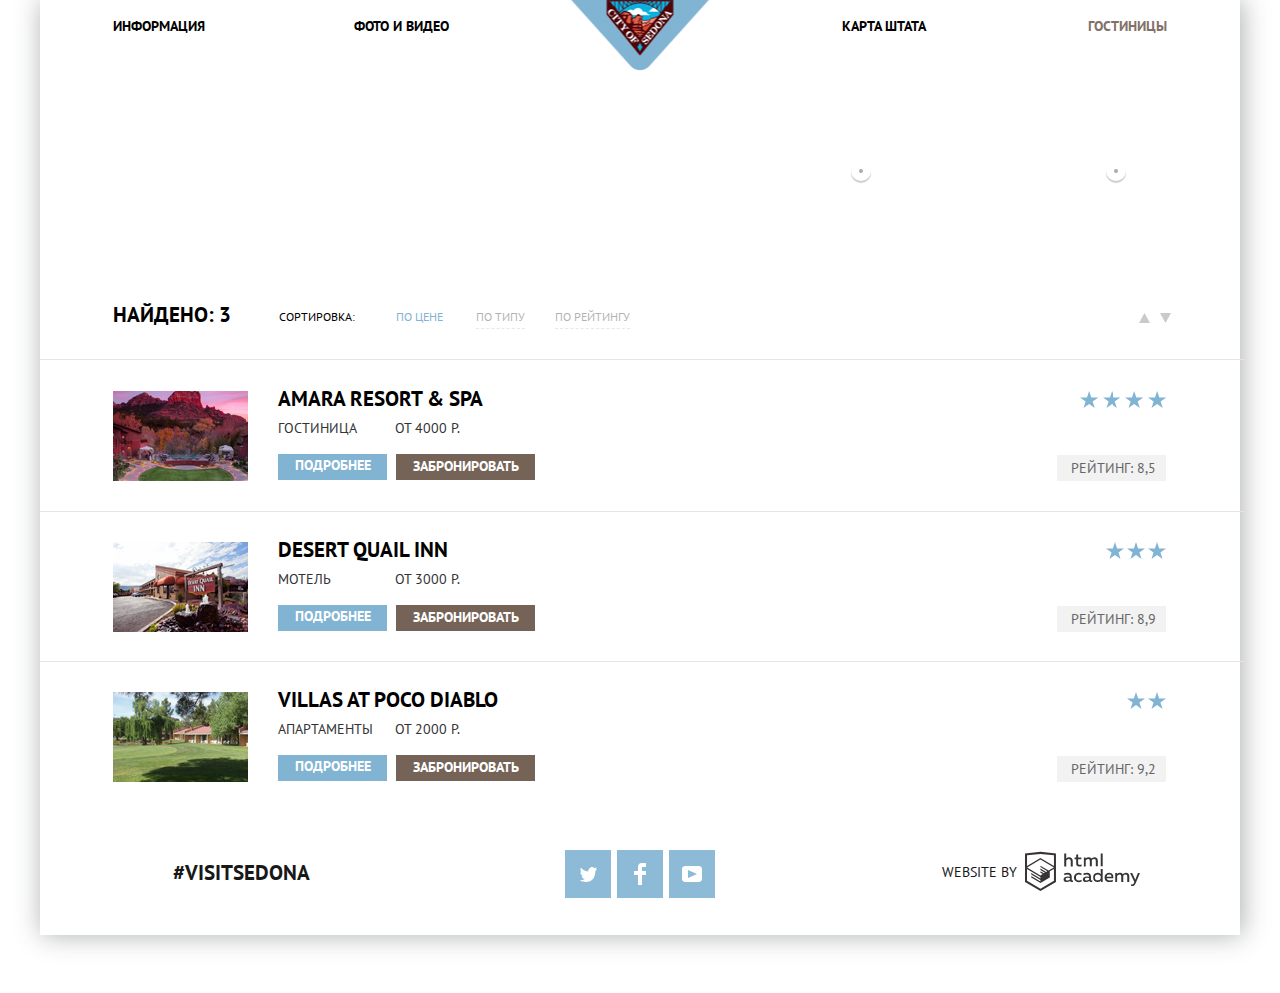
==== commit 14e0f69e: "закончила исправление ошибок. Вариант для второй проверки." ====
--- a/catalog.html
+++ b/catalog.html
@@ -4,13 +4,13 @@
     <meta charset="utf-8">
     <title>HTML Academy: Седона</title>
     <link href="https://fonts.googleapis.com/css?family=PT+Sans:400,700&amp;subset=cyrillic" rel="stylesheet">
-    <link rel="stylesheet" type="text/css" href="css/normalize.css">
-    <link href="css/style.css" rel="stylesheet">
+    <link rel="stylesheet" type="text/css" href="css/normalize.min.css">
+    <link href="css/style.min.css" rel="stylesheet">
   </head>
   <body class="inner-page">
     <header>
       <div class="main-navigation-wrapper">
-        <a class="main-logo" href="#">
+        <a class="main-logo" href="index.html">
         <img src="img/main-header138x70.png" width="138" height="70" alt="Логотип Седона">
         </a>
         <nav class="main-navigation">
@@ -23,7 +23,7 @@
         </nav>
       </div>
     </header>
-    <main >
+    <main>
       <section class="filters">
         <h2 class="visually-hidden">Фильтр жилья</h2>
         <form class="filter" method="get" action="https://echo.htmlacademy.ru">
@@ -35,7 +35,7 @@
               <ul class="filter-option">
                 <li>
                   <input class="visually-hidden filter-input filter-input-checkbox" type="checkbox" name="pool" id="poolid" checked>
-                  <label class="infrastructure-description" for="poolid">
+                  <label class="infrastructure-description" for="poolid" >
                   Бассейн
                   </label>
                 </li>
@@ -122,8 +122,8 @@
             <path fill="#cacaca" d="M5.5 10L0 0h11"/>
           </svg>
         </div>
-        <span class="visually-hidden"> стрелочка вниз</span>
-        <span class="visually-hidden"> стрелочка вверх </span>
+        <span class="visually-hidden">стрелочка вниз</span>
+        <span class="visually-hidden">стрелочка вверх</span>
       </div>
       <section class="catalog-section">
         <h2 class="visually-hidden">Жильё</h2>
@@ -263,15 +263,16 @@
         </div>
         <div class="footer-copyright">
           <p>Website by</p>
-          <a class="button" href="https://htmlacademy.ru">
+          <a class="button" href="https://htmlacademy.ru/intensive/htmlcss">
             <svg id="Layer_1" data-name="Layer 1" xmlns="http://www.w3.org/2000/svg" height="41" width="115" viewBox="0 0 108.08 36.85">
               <title>logo-htmlacademy-small1</title>
               <path d="M44.61,26.88a2,2,0,0,0,.55-0.1v1.33a3.25,3.25,0,0,1-1.18.21,1.67,1.67,0,0,1-1.67-1,4.84,4.84,0,0,1-3.14,1.08c-1.51,0-2.91-.83-2.91-2.55,0-2.13,2-2.79,3.71-2.79a11.08,11.08,0,0,1,2.17.25v-0.3c0-1-.76-1.77-2.19-1.77a7.42,7.42,0,0,0-3,.64v-1.7a10.21,10.21,0,0,1,3.19-.55c2.36,0,3.81,1.12,3.81,3.65v3a0.54,0.54,0,0,0,.49.59h0.17Zm-6.44-1.13A1.35,1.35,0,0,0,39.63,27h0.11a3.39,3.39,0,0,0,2.41-1V24.58a9.72,9.72,0,0,0-1.81-.21c-1,0-2.16.33-2.16,1.38h0Zm12.36-6.11a5,5,0,0,1,2.57.64V22a4.08,4.08,0,0,0-2.3-.7,2.75,2.75,0,1,0,0,5.49,5,5,0,0,0,2.43-.64v1.71a6.27,6.27,0,0,1-2.76.57A4.21,4.21,0,0,1,46,24.51q0-.21,0-0.41a4.32,4.32,0,0,1,4.18-4.46h0.38Zm12.17,7.24a2,2,0,0,0,.55-0.1v1.33a3.25,3.25,0,0,1-1.18.21,1.67,1.67,0,0,1-1.67-1,4.84,4.84,0,0,1-3.14,1.08c-1.51,0-2.91-.83-2.91-2.55,0-2.13,2-2.79,3.71-2.79a11.08,11.08,0,0,1,2.17.25v-0.3c0-1-.76-1.77-2.19-1.77a7.42,7.42,0,0,0-3,.64v-1.7a10.21,10.21,0,0,1,3.19-.55c2.36,0,3.81,1.12,3.81,3.65v3a0.54,0.54,0,0,0,.49.59h0.17Zm-6.44-1.13A1.35,1.35,0,0,0,57.73,27h0.11a3.39,3.39,0,0,0,2.41-1V24.58a9.72,9.72,0,0,0-1.81-.21c-1.06,0-2.16.33-2.16,1.38h0ZM73,16V28.2H71.35V26.88a3.88,3.88,0,0,1-3.19,1.54,4.4,4.4,0,0,1,0-8.78,3.81,3.81,0,0,1,3,1.3V16H73Zm-4.53,5.22a2.76,2.76,0,1,0,0,5.52A2.86,2.86,0,0,0,71.15,25V23A2.91,2.91,0,0,0,68.49,21.27ZM79,19.64c3.31,0,4.46,2.68,3.92,5.09H76.7c0.21,1.5,1.67,2.11,3.19,2.11a6.11,6.11,0,0,0,2.64-.59v1.6a7.14,7.14,0,0,1-3,.57C77,28.42,74.78,27,74.78,24a4.18,4.18,0,0,1,4-4.39H79Zm0.09,1.54a2.28,2.28,0,0,0-2.44,2.1v0.06H81.3A2,2,0,0,0,79.13,21.18Zm5.73,7V19.87h1.65v1a3.81,3.81,0,0,1,2.78-1.27A2.86,2.86,0,0,1,91.89,21a4.12,4.12,0,0,1,2.91-1.33A3.06,3.06,0,0,1,98,23V28.2h-1.9V23.05a1.59,1.59,0,0,0-1.42-1.75H94.42a2.8,2.8,0,0,0-2.07,1.12V28.2h-1.9V23.05A1.59,1.59,0,0,0,89,21.31H88.8a3,3,0,0,0-2.21,1.29v5.63H84.86Zm21.31-8.33h1.9l-3.91,9.46c-0.9,2.17-2.09,2.86-3.35,2.86a4.76,4.76,0,0,1-1.1-.14V30.46a2.86,2.86,0,0,0,.85.12c0.9,0,1.58-.64,2.07-1.9l0.17-.42-4-8.4h2l2.86,6.29ZM38.73,1.46V6.22a3.81,3.81,0,0,1,2.7-1.14,3.25,3.25,0,0,1,3.44,3.4v5.15H43V8.72a1.81,1.81,0,0,0-1.61-2h-0.3a2.93,2.93,0,0,0-2.32,1.39v5.52h-1.9V1.46h1.9ZM49.94,2.31v3h3V6.91h-3v3.81c0,1.1.5,1.46,1.58,1.46a4.49,4.49,0,0,0,1.69-.33v1.6A6.8,6.8,0,0,1,51,13.8a2.55,2.55,0,0,1-2.86-2.74V6.89H46.58V5.26h1.5V2.74Zm5.4,11.31V5.28H57v1A3.81,3.81,0,0,1,59.77,5a2.86,2.86,0,0,1,2.6,1.33A4.12,4.12,0,0,1,65.28,5,3.06,3.06,0,0,1,68.44,8.4v5.21h-1.9V8.46a1.59,1.59,0,0,0-1.42-1.75H64.89a2.8,2.8,0,0,0-2.07,1.12v5.78h-1.9V8.46A1.59,1.59,0,0,0,59.5,6.71H59.27A3,3,0,0,0,57.06,8v5.63H55.34ZM71.17,1.45H73V13.6H71.17V1.45ZM14.71,0H14.55L0,1.54V28.21l14.55,8.66,14.55-8.66V1.54Zm12.5,27.1L14.55,34.64,1.9,27.12V16.18l12.59,7.5V25L5.86,19.9v1.31l8.68,5.21v1.39L5.87,22.65V24l8.68,5.21,8.75-5.24V18.31L27.2,16V27.12Zm0-12.53-3.48,2-1.6,1L14.51,13v1.31L21,18.23H21l-0.14.09-1,.54-5.37-3.2V17l4.24,2.52-1,.67-3.2-1.9v1.31l2.1,1.24L14.5,22.1,2,14.65,14.51,7.11Zm0-1.32L14.49,5.76,1.91,13.25v-10L14.56,1.92,27.21,3.25v10h0Z" transform="translate(0 -0.02)" fill="#231f20"/>
             </svg>
-            <span class="visually-hidden">HTML Academy</span>
           </a>
+          <span class="visually-hidden">HTML Academy</span>
         </div>
       </div>
     </footer>
   </body>
-</html>+</html>
+
--- a/css/style.min.css
+++ b/css/style.min.css
@@ -0,0 +1 @@
+body{margin:0;padding:0;font-family:"PT Sans",Arial,sans-serif;font-size:14px;line-height:21px;margin:0 auto;font-weight:500;color:#000;text-transform:uppercase;background-color:#f2f2f2;-webkit-box-shadow:2px 0 25px 0 rgba(46,50,50,0.4);box-shadow:2px 0 25px 0 rgba(46,50,50,0.4);width:1200px}a{text-decoration:none}.visually-hidden{position:absolute;clip:rect(0 0 0 0);width:1px;height:1px;margin:-1px}.main-navigation-wrapper{width:100%;background-color:#f2f2f2;display:-webkit-box;display:-ms-flexbox;display:flex;position:relative;-webkit-box-pack:center;-ms-flex-pack:center;justify-content:center}.main-navigation{color:#000;background-color:#fff;line-height:26px;font-weight:700;font-size:14px;width:1200px;display:-webkit-box;display:-ms-flexbox;display:flex;-webkit-box-orient:vertical;-webkit-box-direction:normal;-ms-flex-direction:column;flex-direction:column;-webkit-box-pack:center;-ms-flex-pack:center;justify-content:center;padding-bottom:17px;padding-top:13px}.main-logo{height:70px;width:137px;display:block;position:absolute;top:0;left:50%;-webkit-transform:translateX(-50%);-ms-transform:translateX(-50%);transform:translateX(-50%)}.site-navigation{width:1200px;list-style:none;padding:0;margin:0;display:-webkit-box;display:-ms-flexbox;display:flex;-ms-flex-pack:distribute;justify-content:space-around}.item-info,.item-photo{text-align:left}.item-map,.item-hotel{text-align:right}.main-navigation li{width:300px;-webkit-box-sizing:border-box;box-sizing:border-box}.item-info{padding-left:73px}.item-hotel{padding-right:73px}.item-photo{padding-left:14px}.item-map{padding-right:14px}.site-navigation a{color:#000}.site-navigation a:hover{color:#81b3d2}.site-navigation a:active{color:#000;opacity:.3}.link-active a{color:#827167;opacity:1}.container{width:1200px;margin:0 auto;background-color:#fff}.features-main{width:1200px;margin:0 auto}.features-photo{background-color:#3c4c59;background-image:url(../img/photoheader1200x773.jpg);background-size:cover;width:1200px;height:508px;display:block;margin:0 auto}.features-photo img{margin:0 auto;border:1px solid transparent;margin-top:75px;margin-left:370px}.sedona-features,.features-list{list-style:none;text-align:center;margin:0;padding:0}.sedona-features{display:-webkit-box;display:-ms-flexbox;display:flex;-webkit-box-orient:vertical;-webkit-box-direction:normal;-ms-flex-wrap:wrap;flex-wrap:wrap}.sedona-description{background-color:#fff;font-weight:700;text-align:center;font-size:21px;line-height:26px;margin:0;padding:59px 355px 27px 361px}.table-name{background-color:#fff;font-size:14px;line-height:26px;color:#333;text-align:center;padding-bottom:51px;margin:0}.features-list{background-color:#fff;width:1200px;font-size:14px;line-height:21px;display:-webkit-box;display:-ms-flexbox;display:flex;-webkit-box-pack:justify;-ms-flex-pack:justify;justify-content:space-between;padding-top:159px}.features-item-first{width:400px;position:relative}.features-item-second{width:400px;position:relative}.features-item{width:400px;position:relative}.features-list p{color:#333;font-size:14px;line-height:21px;margin-bottom:83px;margin-top:25px}.features-item h3,.features-item-first h3,.features-item-second h3{color:#000;font-size:21px}.first-features,.second-features{background-color:#81b3d2;width:1200px;color:#fff;display:-webkit-box;display:-ms-flexbox;display:flex;-ms-flex-wrap:wrap;flex-wrap:wrap}.second-features-photo{background-color:#e3dadb;background-image:url(../img/thesecondreasontown800x256.jpg);background-size:cover;width:800px;height:256px;display:block;margin:0 auto}.first-features span,.second-features span{color:#fff;display:block;margin-top:25px;margin-bottom:21px}.first-features-block{margin-top:47px;width:400px}.first-features-photo{background-color:#e3dadb;background-image:url(../img/thefirstreasontown800x256.jpg);background-repeat:no-repeat;background-size:cover;height:256px;width:800px}.second-features-block{width:400px;-webkit-box-align:center;-ms-flex-align:center;align-items:center;padding-top:45px}.second-features img{background-color:#e3dadb;height:256px;width:800px}.sedona-features h3{font-size:21px;line-height:21px;padding:0;margin:0;padding-left:137px;padding-right:139px;margin-bottom:22px}.first-features-block p{padding-left:56px;padding-right:57px}.features-item-first svg{width:75px;height:72px;background-repeat:no-repeat;position:absolute;top:-100px;left:162px}.features-item-second svg{width:75px;height:72px;background-repeat:no-repeat;position:absolute;top:-100px;left:162px}.features-item svg{width:75px;height:75px;background-repeat:no-repeat;position:absolute;top:-105px;left:162px}.features{background-color:#eee;width:400px}.features p,span{color:#333}.features h3{margin:0;padding:47px 120px 24px 119px}.tourists h3{padding-left:140px;padding-right:140px}.features p{margin:0;padding:22px 60px 60px}.features-item-first p{padding-right:73px;padding-left:73px}.features-item-second p{padding-right:57px;padding-left:57px}.features-item p{padding-right:63px;padding-left:60px}.title h3{margin:0;padding:0;text-align:center}.title p{padding-left:46px;padding-right:46px}.map-title{font-size:30px;line-height:36px;text-align:center;margin:0;padding-top:48px;background-color:#fff}.map-description{line-height:24px;font-size:14px;color:#333;margin:0;text-align:center;padding-bottom:133px;padding-top:23px;background-color:#fff}.modal-map{position:relative}.modal-map img{background-color:#f2f2f2;position:absolute;top:288px;z-index:1;display:block;margin:0 auto;height:594px}iframe{border:0;position:relative;z-index:2}.form-block{-webkit-box-sizing:border-box;box-sizing:border-box;display:-webkit-box;display:-ms-flexbox;display:flex;-ms-flex-wrap:wrap;flex-wrap:wrap;padding-top:56px;-webkit-box-pack:center;-ms-flex-pack:center;justify-content:center}.searching-form{display:-webkit-box;display:-ms-flexbox;display:flex;-ms-flex-wrap:wrap;flex-wrap:wrap}.searching-form input{width:40px;height:36px;font:inherit;background-color:#f2f2f2;border:0;line-height:26px;font-size:14px;font-weight:700}.searching-form label{line-height:26px;font-size:14px;font-weight:700;padding-top:5px;position:relative}.search-hotel{font-size:21px;line-height:26px;font-weight:700;color:#fff;text-align:center;background-color:#766357;border:0;width:568px;height:86px;text-transform:uppercase;position:absolute;top:205px;display:block;left:316px;cursor:pointer;padding-bottom:6px;z-index:3}.search-hotel:hover{background-color:#604e43}.search-hotel:active{background-color:#503e33;color:rgba(255,255,255,0.3)}.form-frame{display:block;border:0;width:568px;height:396px;background-color:#fff;padding:0;margin:0;position:absolute;left:316px;-webkit-box-shadow:-2px 0 12px 0 rgba(0,0,0,0.5);box-shadow:-2px 0 12px 0 rgba(0,0,0,0.5);-webkit-animation-name:bounce;animation-name:bounce;-webkit-animation-duration:.6s;animation-duration:.6s;z-index:3}.form-submit{width:458px;height:58px;border:0;font-size:21px;font-weight:700;color:#fff;text-transform:uppercase;background-color:#81b3d2;cursor:pointer}.form-submit:hover{background-color:#669ec0}.form-submit:active{color:rgba(255,255,255,0.3);background-color:#5496bd}.comming input{width:331px;margin-left:17px;margin-bottom:30px}.comming-out input{width:333px;margin-left:14px;margin-bottom:30px}.comming input[type="text"]{padding-left:13px;text-transform:uppercase}.comming-out input[type="text"]{padding-left:12px;text-transform:uppercase}.amount{display:-webkit-box;display:-ms-flexbox;display:flex;width:460px;margin-bottom:54px;-webkit-box-pack:justify;-ms-flex-pack:justify;justify-content:space-between}.number-of-adult{margin-right:47px;position:relative}.child-amount,.adult-amount{text-align:center;position:relative;padding-left:37px;padding-right:37px}.plus{position:absolute;right:0;top:13px;width:38px;border:0;background-color:transparent;outline:none}.minus{position:absolute;width:38px;top:12px;border:0;z-index:1;background-color:transparent;outline:none}.plus-child{position:absolute;right:0;top:13px;width:38px;border:0;background-color:transparent;outline:none}.minus-child{position:absolute;width:38px;top:12px;border:0;z-index:1;background-color:transparent;outline:none}.amount button:hover{outline:none}.amount button:active{outline:none}.form-block svg:hover{fill:#000}.form-block svg:active{fill:#81b3d2}.number-of-adult{margin-left:35px;width:112px;text-align:center}.number-of-children{margin-left:24px;width:113px;text-align:center;position:relative}.date-comming svg{width:23px;height:23px;position:absolute;left:426px;bottom:-3px;fill:#a9a9a9;cursor:pointer}.date-comming-out svg{width:23px;height:23px;position:absolute;left:426px;bottom:-3px;fill:#a9a9a9;cursor:pointer}.plus:hover line,.minus:hover line,.plus-child:hover line,.minus-child:hover line{stroke:#000}.plus:active line,.minus:active line,.plus-child:active line,.minus-child:active line{stroke:#81b3d2}.inner-page{color:#000;background-color:#fff;font-size:14px;line-height:21px;width:1200px;margin:0 auto}.catalog-container{width:1056px;margin:0 auto}.filter{display:-webkit-box;display:-ms-flexbox;display:flex}.filter fieldset{border:none;margin:0;padding:0}.filter-range{width:323px;color:#fff;text-transform:uppercase;padding-top:27px}.filter-range-title{margin-bottom:9px;font-weight:600;font-size:16px;line-height:21px}.price-controls{position:relative;height:33px;margin-bottom:20px;font-size:0;border:2px solid #fff;border-radius:2px;width:314px}.price-controls::after{content:"";position:absolute;top:50%;left:50%;width:2px;height:22px;background:#fff;-webkit-transform:translate(-50%,-50%);-ms-transform:translate(-50%,-50%);transform:translate(-50%,-50%)}.price-controls label{display:inline-block;font-size:14px;line-height:38px;vertical-align:top;cursor:pointer}.price-controls .min-price,.price-controls .max-price{width:90px;padding-left:61px}.price-controls input{min-height:21px;width:50px;margin:0;color:inherit;font-size:14px;line-height:21px;background:none;border:none}.range-controls{position:relative;margin-bottom:32px}.range-controls .scale{height:2px;background:rgba(255,255,255,0.3)}.range-controls .bar{width:80%;height:2px;background:#fff}.range-toggle{position:absolute;top:-9px;width:4px;height:4px;background:#ababab;border:8px solid #fff;border-radius:50%;-webkit-box-shadow:0 2px 1px 0 rgba(0,1,1,0.2);box-shadow:0 2px 1px 0 rgba(0,1,1,0.2);cursor:pointer}.range-toggle:hover{background:#1c4f80}.range-toggle-min{left:0}.range-toggle-max{left:79%}.btn-transparent{display:block;margin:0 85px;padding:6px 34px;font-size:14px;line-height:21px;color:#fff;text-transform:uppercase;background:transparent;border:2px solid #fff;border-radius:2px;cursor:pointer}.btn-transparent:hover{color:#000;background:#fff}.infrastructure-description,.type-of-housing-description{color:#fff;line-height:21px}.filter-option{list-style:none;padding:0;margin:0;padding-bottom:8px;padding-left:39px}.filter-option li{margin-bottom:25px}.infrastructure-section{padding-top:27px;padding-left:73px}.house-filter{padding-left:119px;padding-top:27px;margin-right:348px}.housing-filter{list-style:none;padding:0;margin:0;padding-left:43px}.housing-filter li{margin-bottom:25px}.filter legend{color:#fff;font-size:16px;line-height:21px;font-weight:700;padding-bottom:25px}.filters{background-color:#4077a0;background:url(../img/background1200x217.jpg) no-repeat;background-size:100%;display:-webkit-box;display:-ms-flexbox;display:flex;-ms-flex-wrap:wrap;flex-wrap:wrap}.button{color:#fff}.result{background-color:transparent;border:1px solid #fff;color:#fff}.result:hover{background-color:#fff;color:#000;border:1px solid #fff}.sort-list{display:-webkit-box;display:-ms-flexbox;display:flex;-ms-flex-pack:start;-webkit-box-pack:start;justify-content:flex-start;-ms-flex-wrap:wrap;flex-wrap:wrap;padding-top:33px;padding-bottom:30px}.done{font-size:21px;line-height:26px;font-weight:700;color:#000;display:block;margin:0;margin-left:73px;margin-top:-6px}.sorter{font-size:12px;line-height:18px;color:#000;display:block;margin-left:46px;padding-left:2px}.sorting{font-size:12px;line-height:18px;display:-webkit-box;display:-ms-flexbox;display:flex;margin:0;padding:0;list-style:none;margin-left:39px;width:239px}.sort-item{width:239px;display:-webkit-box;display:-ms-flexbox;display:flex;-ms-flex-pack:justify;-webkit-box-pack:justify;justify-content:space-between;padding-left:2px}.sort-item a{color:#000;opacity:.3;border-bottom:1px dashed rgba(0,0,0,0.3)}.link a{color:#81b3d2;border-bottom:0;opacity:1}.sort-item a:hover{color:#81b3d2;border-bottom:1px dashed #81b3d2}.sort-item a:active{color:#000;border-bottom:0;opacity:1}.catalog-item{display:-webkit-box;display:-ms-flexbox;display:flex;padding-top:31px;padding-bottom:24px}.desert-motel{padding-top:30px;padding-bottom:23px}.villas-flat{padding-top:30px;padding-bottom:25px}.catalog-section{display:-webkit-box;display:-ms-flexbox;display:flex;width:1200px}.catalog-list p{margin:0;padding:0}.catalog-list{display:-webkit-box;display:-ms-flexbox;display:flex;-ms-flex-wrap:wrap;flex-wrap:wrap}.catalog-item a{font-size:14px;line-height:21px;font-weight:700;color:#000;opacity:1;text-align:center}.more-information .hotel-name{font-size:21px;line-height:26px;margin:0;padding:0;display:block;margin-top:-5px;text-align:left;margin-bottom:6px}.amara a{margin:0;padding:0}.desert img{background-color:#f2f2f2;padding-left:1px;padding-top:5px}.catalog-item a:hover{color:#81b3d2}.catalog-item a:active{color:rgba(0,0,0,0.3)}.catalog-list{margin:0;padding:0;list-style:none}.catalog-list li{padding-left:73px;padding-right:76px;width:1056px;border-top:.5px solid #e5e5e5}.item-description{color:#333;font-size:14px;line-height:21px}.info-span{display:-webkit-box;display:-ms-flexbox;display:flex}.photo{margin-right:30px}.rent{margin:0;padding:0;padding:2px 16px 3px 17px}.info-span a{font-size:14px;line-height:21px}.info-price{display:-webkit-box;display:-ms-flexbox;display:flex;-webkit-box-pack:justify;-ms-flex-pack:justify;justify-content:space-between;width:182px}.button-block{display:-webkit-box;display:-ms-flexbox;display:flex;width:257px;-webkit-box-pack:justify;-ms-flex-pack:justify;justify-content:space-between;margin-top:15px}.rating{color:#666;background-color:#f2f2f2;font-size:14px;line-height:21px;font-weight:400;width:93px;padding:3px 2px 2px 14px}.catalog-list .button{text-align:center;margin:0;padding:0;color:#fff;background-color:#81b3d2;padding:1px 16px 3px 17px}.catalog-list .button:hover{color:#fff;background-color:#669ec0}.catalog-list .button:active{color:rgba(255,255,255,0.3);background-color:#5496bd}.catalog-list .rent{color:#fff;background-color:#766357}.catalog-list .rent:hover{color:#fff;background-color:#604e43}.catalog-list .rent:active{color:rgba(255,255,255,0.3);background-color:#503e33}.social-button-list{list-style:none}.elements{margin-top:auto;margin-bottom:6px;margin-left:522px}.stars{background-image:url(../img/svg-sedona/star.svg);width:86px;height:19px;margin-bottom:45px;background-repeat:space;margin-left:auto}.three{width:60px}.two{width:39px}.icon-up{margin-left:506px}.icon-down{margin-left:10px}.icon-down svg:hover path,.icon-up svg:hover path{fill:#000}.icon-down svg:active path,.icon-up svg:active path{fill:#81b3d2}.active-icon{fill:#81b3d2}.filter-option label{position:relative;display:block;cursor:pointer;-webkit-user-select:none;-moz-user-select:none;-ms-user-select:none;user-select:none}.filter-input-checkbox + label::before{content:"";position:absolute;left:-40px;top:0;width:30px;height:30px;background-image:url(../img/svg-sedona/checkbox-off.svg);background-repeat:no-repeat}.filter-input-checkbox:checked + label::after{content:"";position:absolute;top:0;left:-40px;width:30px;height:30px;background-image:url(../img/svg-sedona/checkbox-on.svg);background-repeat:no-repeat}.filter-input-checkbox:disabled + label::before{content:"";position:absolute;left:-40px;top:0;width:30px;height:30px;background-image:url(../img/svg-sedona/checkbox-off-disable.svg);background-repeat:no-repeat}.filter-input-checkbox:checked:disabled + label::after{content:"";position:absolute;top:0;left:-40px;width:30px;height:30px;background-image:url(../img/svg-sedona/checkbox-on-disable.svg);background-repeat:no-repeat}.main-footer{width:1200px;display:-webkit-box;display:-ms-flexbox;display:flex;margin:0 auto;-ms-flex-pack:center;-webkit-box-pack:center;justify-content:center;margin-top:-125px;background-color:#fff;opacity:.9;position:relative;z-index:3}.catalog-footer{width:1200px;display:-webkit-box;display:-ms-flexbox;display:flex;-ms-flex-pack:center;-webkit-box-pack:center;justify-content:center;background-color:#fff;opacity:.9;position:relative}.container-footer{width:1200px;display:-webkit-box;display:-ms-flexbox;display:flex}.visit-span,.social-wrapper{width:400px;display:-webkit-box;display:-ms-flexbox;display:flex;-ms-flex-align:center;-webkit-box-align:center;align-items:center}.main-footer span{width:130px;display:-webkit-box;display:-ms-flexbox;display:flex;font-size:21px;line-height:26px;font-weight:700;color:#000;margin-left:130px;margin-top:46px;margin-bottom:48px}.catalog-footer span{font-size:21px;line-height:26px;font-weight:700;text-align:left;color:#000;margin:0;display:block;-webkit-box-sizing:border-box;box-sizing:border-box;margin-top:47px;margin-left:133px;margin-bottom:49px}.footer-copyright-catalog{margin:0;padding:0;display:block;width:400px}.footer-copyright-catalog p{line-height:26px;font-weight:400;display:block;width:240px;margin:0;margin:0 auto;margin-top:48px;padding-left:45px}.footer-copyright-catalog a{display:-webkit-box;display:-ms-flexbox;display:flex;width:110px;height:43px;background-color:transparent;margin-left:185px;margin-top:-34px;background-image:url(../img/svg-sedona/logo-htmlacademy.svg);background-repeat:no-repeat}.footer-copyright{margin:0;padding:0;display:block;width:400px}.footer-copyright p{line-height:26px;font-weight:400;display:block;width:241px;margin:0;margin:0 auto;margin-top:46px;padding-left:45px}.footer-copyright a{display:-webkit-box;display:-ms-flexbox;display:flex;width:112px;height:43px;background-color:transparent;margin-left:185px;margin-top:-34px;position:relative}.button svg{position:absolute;left:0;top:0}.button svg:hover path{fill:#81b3d2}.button svg:active path{fill:#bdbbbc}.social{padding:0;margin:0;width:400px;list-style:none;display:-webkit-box;display:-ms-flexbox;display:flex;-ms-flex-pack:justify;-webkit-box-pack:justify;justify-content:space-between}.social-block{width:150px;display:-webkit-box;display:-ms-flexbox;display:flex;-ms-flex-align:center;-webkit-box-align:center;align-items:center;margin:0 auto}.social-button{width:46px;height:48px;background-color:#81b3d2;opacity:1;display:-webkit-box;display:-ms-flexbox;display:flex;-ms-flex-align:center;-webkit-box-align:center;align-items:center;-ms-flex-pack:center;-webkit-box-pack:center;justify-content:center}.social a:hover{background-color:#669ec0}.social a:active{background-color:#5496bd}.social-button:active path{opacity:.3}.form-block input:hover{background-color:#ebebeb}.form-block input:focus{background-color:#fff;outline:2px solid #e5e5e5}.form-frame-none{display:none}.bounceInLeft{-webkit-animation-name:bounceInLeft;animation-name:bounceInLeft}input::-ms-clear{display:none}@-webkit-keyframes bounce{from,60%,75%,90%,to{-webkit-animation-timing-function:cubic-bezier(0.215,0.61,0.355,1);animation-timing-function:cubic-bezier(0.215,0.61,0.355,1)}from{opacity:0;-webkit-transform:translate3d(3000px,0,0);transform:translate3d(3000px,0,0)}60%{opacity:1;-webkit-transform:translate3d(-25px,0,0);transform:translate3d(-25px,0,0)}75%{-webkit-transform:translate3d(10px,0,0);transform:translate3d(10px,0,0)}90%{-webkit-transform:translate3d(-5px,0,0);transform:translate3d(-5px,0,0)}to{-webkit-transform:translate3d(0,0,0);transform:translate3d(0,0,0)}}@keyframes bounce{from,60%,75%,90%,to{-webkit-animation-timing-function:cubic-bezier(0.215,0.61,0.355,1);animation-timing-function:cubic-bezier(0.215,0.61,0.355,1)}from{opacity:0;-webkit-transform:translate3d(3000px,0,0);transform:translate3d(3000px,0,0)}60%{opacity:1;-webkit-transform:translate3d(-25px,0,0);transform:translate3d(-25px,0,0)}75%{-webkit-transform:translate3d(10px,0,0);transform:translate3d(10px,0,0)}90%{-webkit-transform:translate3d(-5px,0,0);transform:translate3d(-5px,0,0)}to{-webkit-transform:translate3d(0,0,0);transform:translate3d(0,0,0)}}@-webkit-keyframes shake{0%,100%{-webkit-transform:translateX(0);transform:translateX(0)}10%,30%,50%,70%,90%{-webkit-transform:translateX(-10px);transform:translateX(-10px)}20%,40%,60%,80%{-webkit-transform:translateX(10px);transform:translateX(10px)}}@keyframes shake{0%,100%{-webkit-transform:translateX(0);transform:translateX(0)}10%,30%,50%,70%,90%{-webkit-transform:translateX(-10px);transform:translateX(-10px)}20%,40%,60%,80%{-webkit-transform:translateX(10px);transform:translateX(10px)}}.modal-error{-webkit-animation-name:shake;animation-name:shake;-webkit-animation-duration:.6s;animation-duration:.6s}